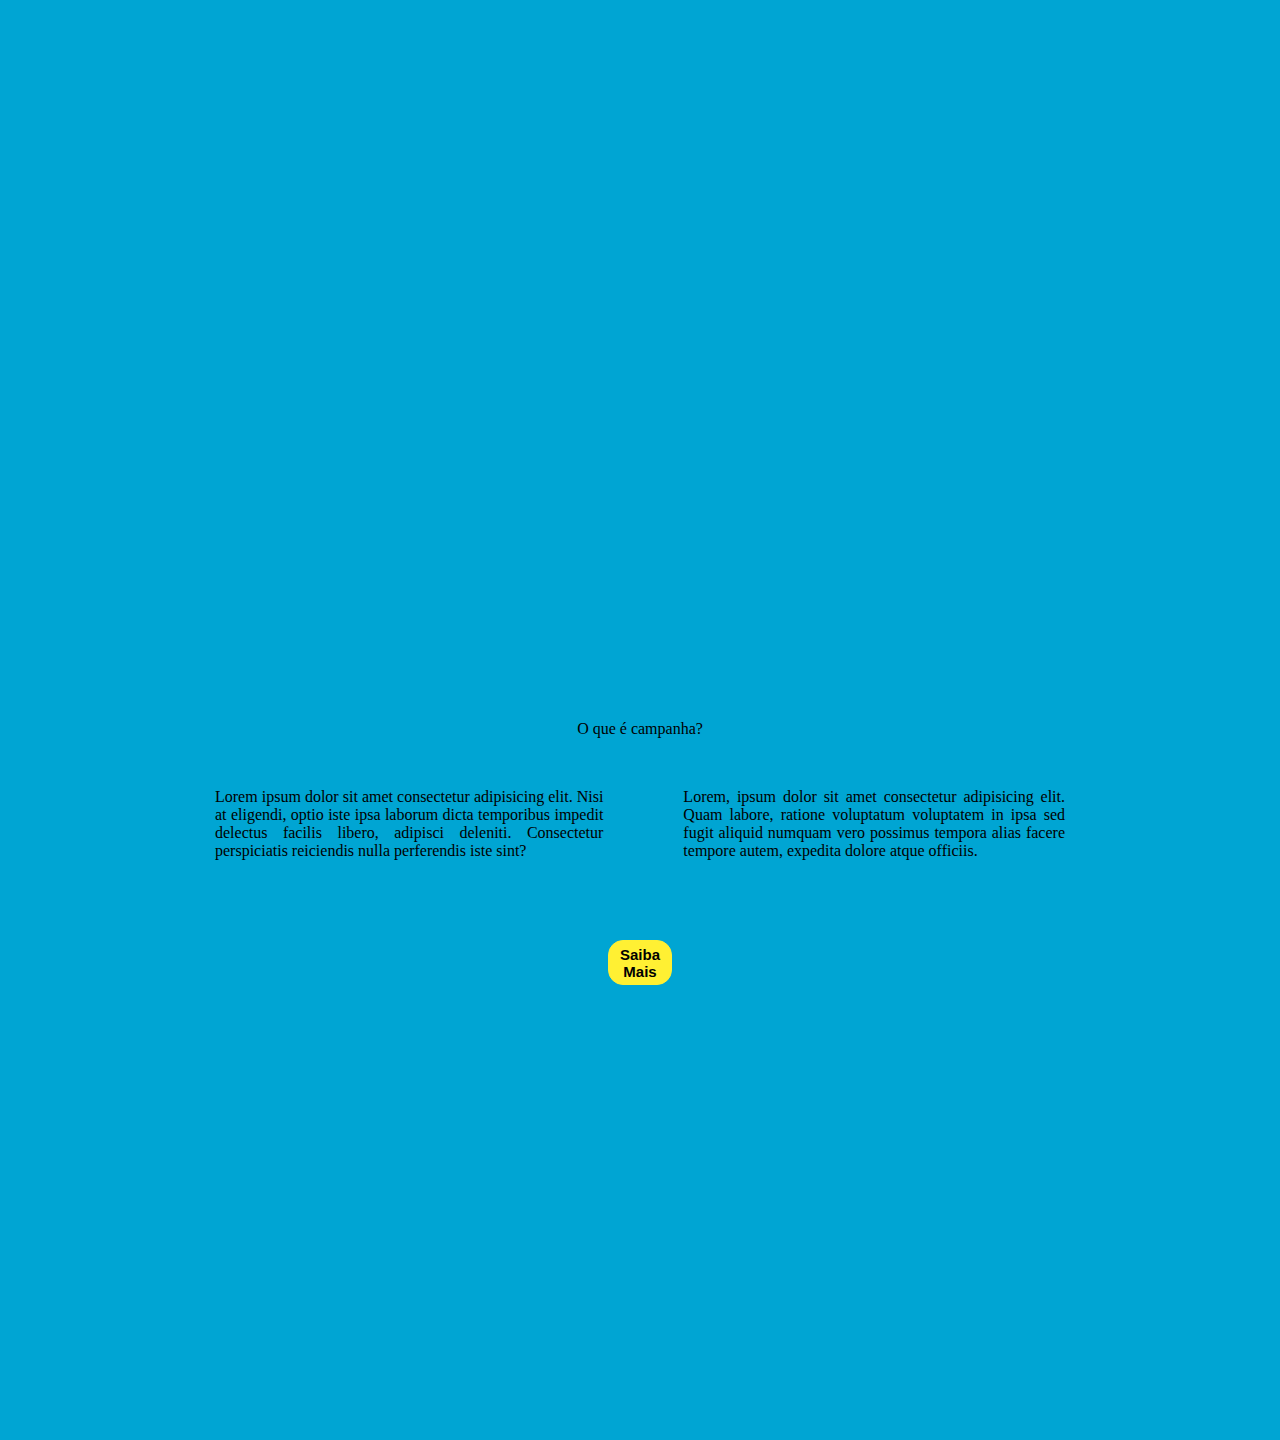
==== index.html @ 154dad98 "primeiro comiit" ====
<!DOCTYPE html>
<html lang="en">

<head>
    <meta charset="UTF-8" />
    <meta http-equiv="X-UA-Compatible" content="IE=edge" />
    <meta name="viewport" content="width=device-width, initial-scale=1.0" />
    <link rel="stylesheet" href="style.css" />
    <link rel="shortcut icon" href="img/coper.png" type="image/x-icon" />
    <title>Promoção 25 anos Coperfarma</title>
</head>

<body>
    <section>
        <div>
            <!-- <img src="img/top-line_0011_Retângulo-1 -rosa.png" /> -->
        </div>
    </section>

    <section>
        <div class="tela2">
            <div class="textos-primeiratela">
                <div class="pag2-text">
                    <div>
                        <div class="titulo01">O que é campanha?</div>
                    </div>

                    <div class="Text-camapnha">
                        <div>
                            Lorem ipsum dolor sit amet consectetur adipisicing elit. Nisi at eligendi, optio iste ipsa laborum dicta temporibus impedit delectus facilis libero, adipisci deleniti. Consectetur perspiciatis reiciendis nulla perferendis iste sint?
                        </div>
                        <div>
                            Lorem, ipsum dolor sit amet consectetur adipisicing elit. Quam labore, ratione voluptatum voluptatem in ipsa sed fugit aliquid numquam vero possimus tempora alias facere tempore autem, expedita dolore atque officiis.
                        </div>
                    </div>
                </div>
            </div>
            <div class="botaoSaibaMais">
                <button class="SaibaMais">Saiba Mais</button>
            </div>
        </div>
    </section>
</body>

</html>
---- style.css ----
* {
    padding: 0%;
    margin: 0%;
}

body {
    background-color: #00a5d3;
}

a {
    color: #ffffff;
    text-decoration: none;
}

section {
    width: 100%;
    height: 80vh;
}

.topline {
    background-size: cover;
    width: 100%;
}

.pag2-text {
    display: flex;
    justify-content: center;
    flex-direction: column;
    align-items: center;
    gap: 50px;
}

.Text-camapnha {
    display: flex;
    flex-direction: row;
    text-align: justify;
    max-width: 850px;
    gap: 80px;
}

button {
    outline: none;
}

.SaibaMais {
    width: 5%;
    height: 45px;
    cursor: pointer;
    font-size: 15px;
    border: 1px solid #fff033;
    transition: all 0.3s ease;
    background-color: #fff033;
    color: black;
    border-radius: 15px;
    font-weight: 600;
}

.SaibaMais:hover {
    background-color: #ffff;
    color: black;
}

.botaoSaibaMais {
    display: flex;
    justify-content: center;
}

.tela2 {
    display: flex;
    flex-direction: column;
    gap: 80px;
}
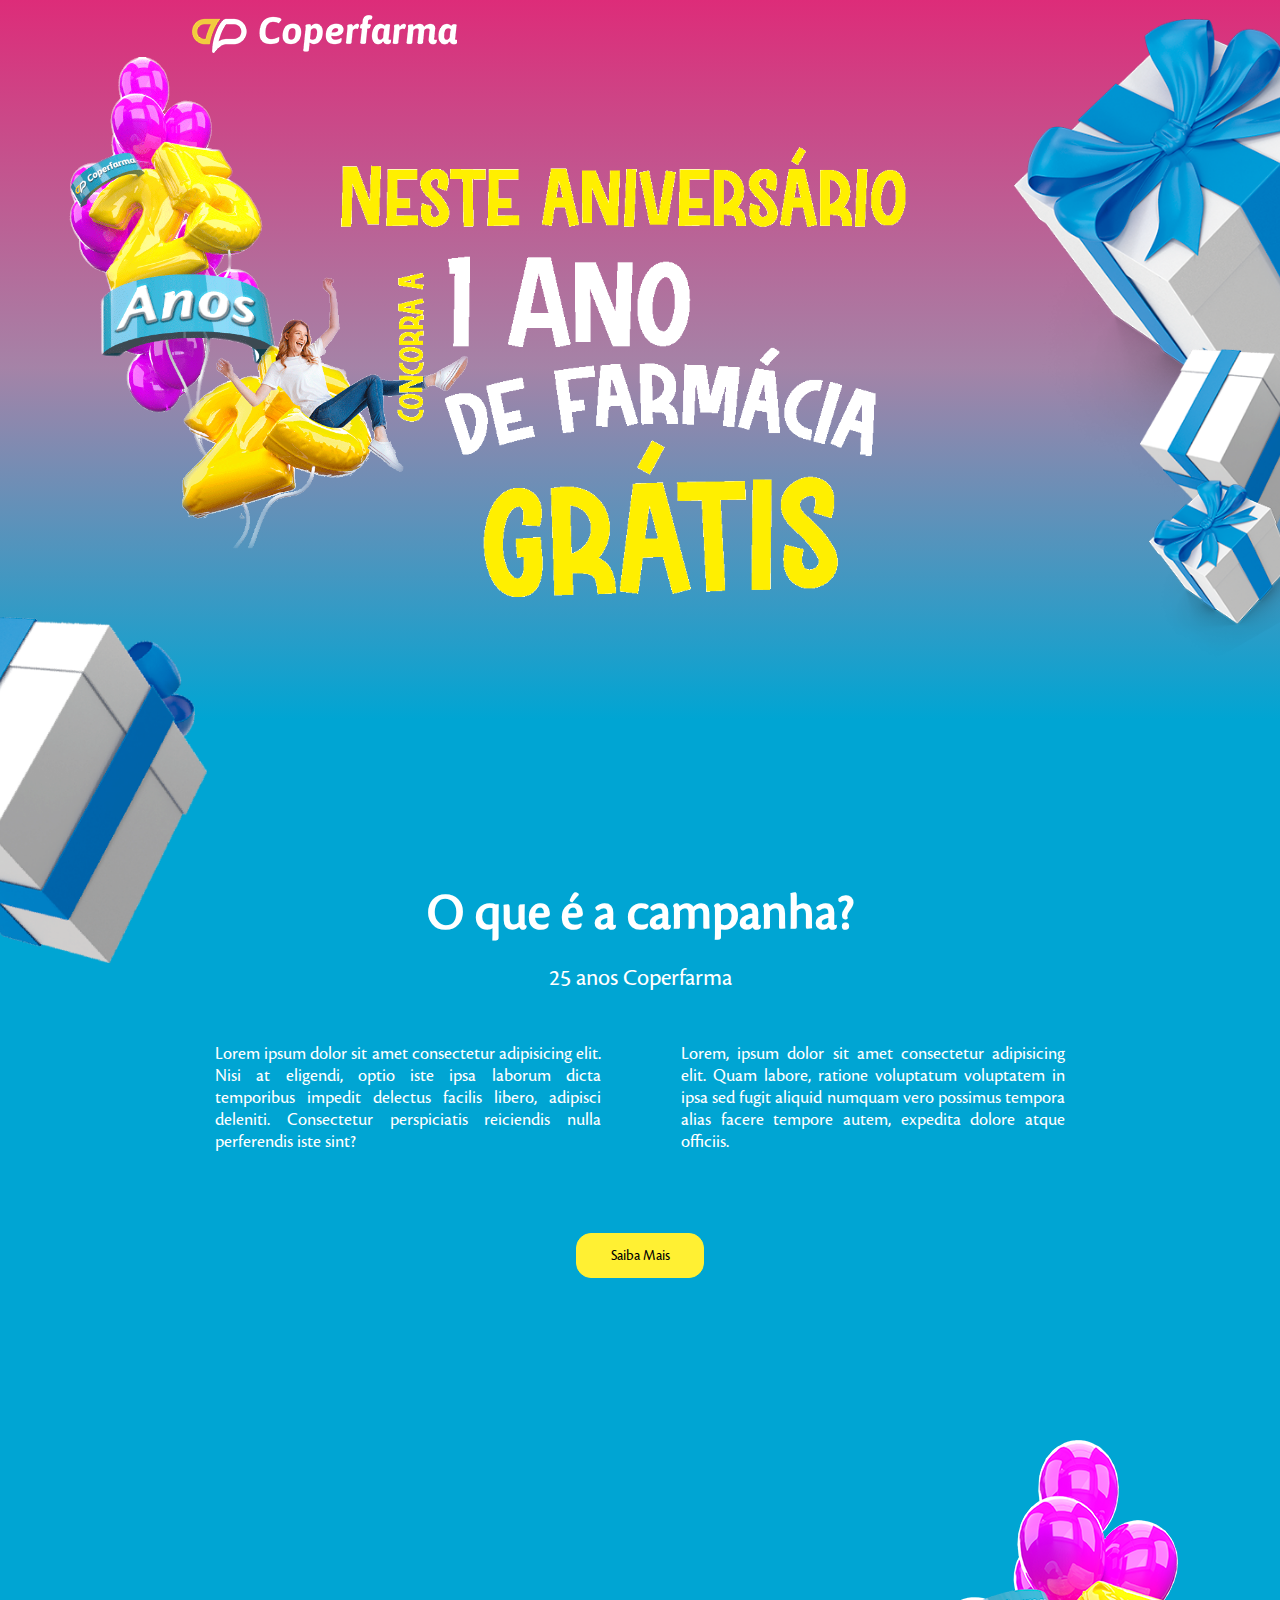
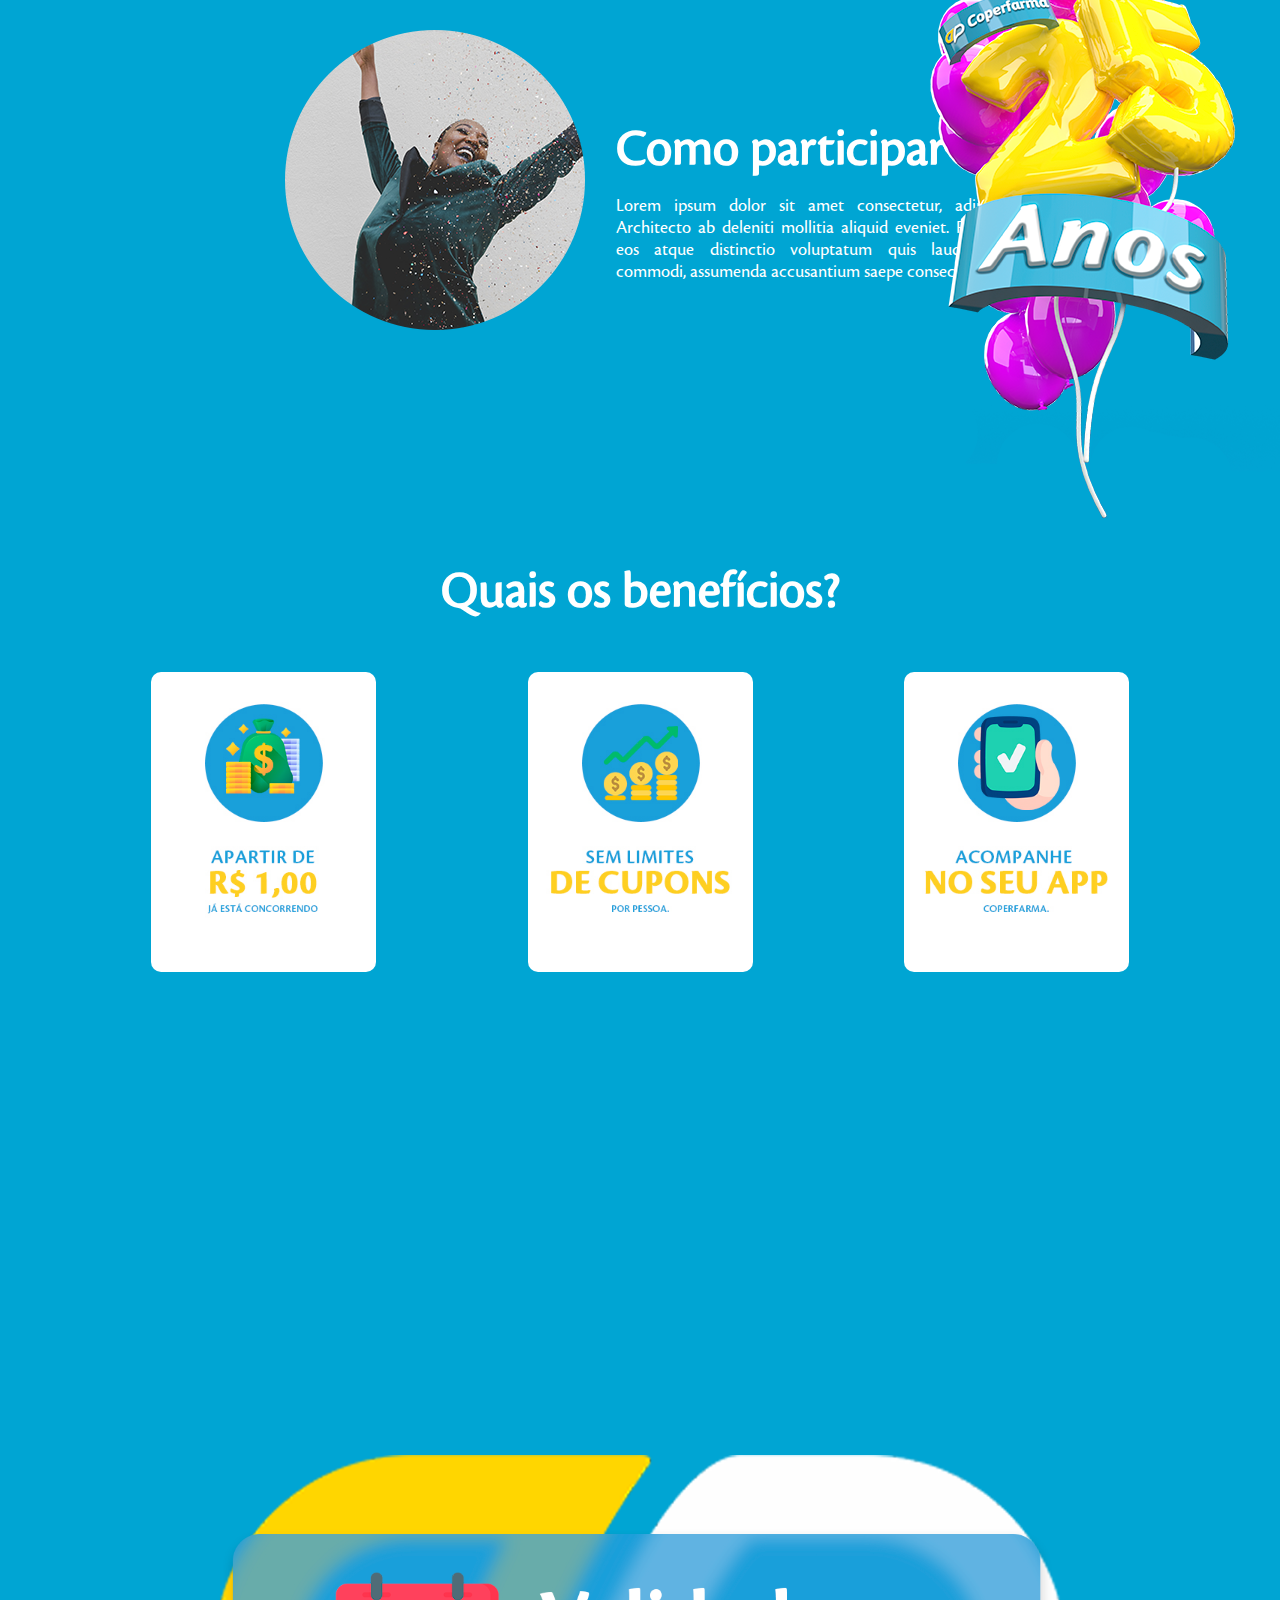
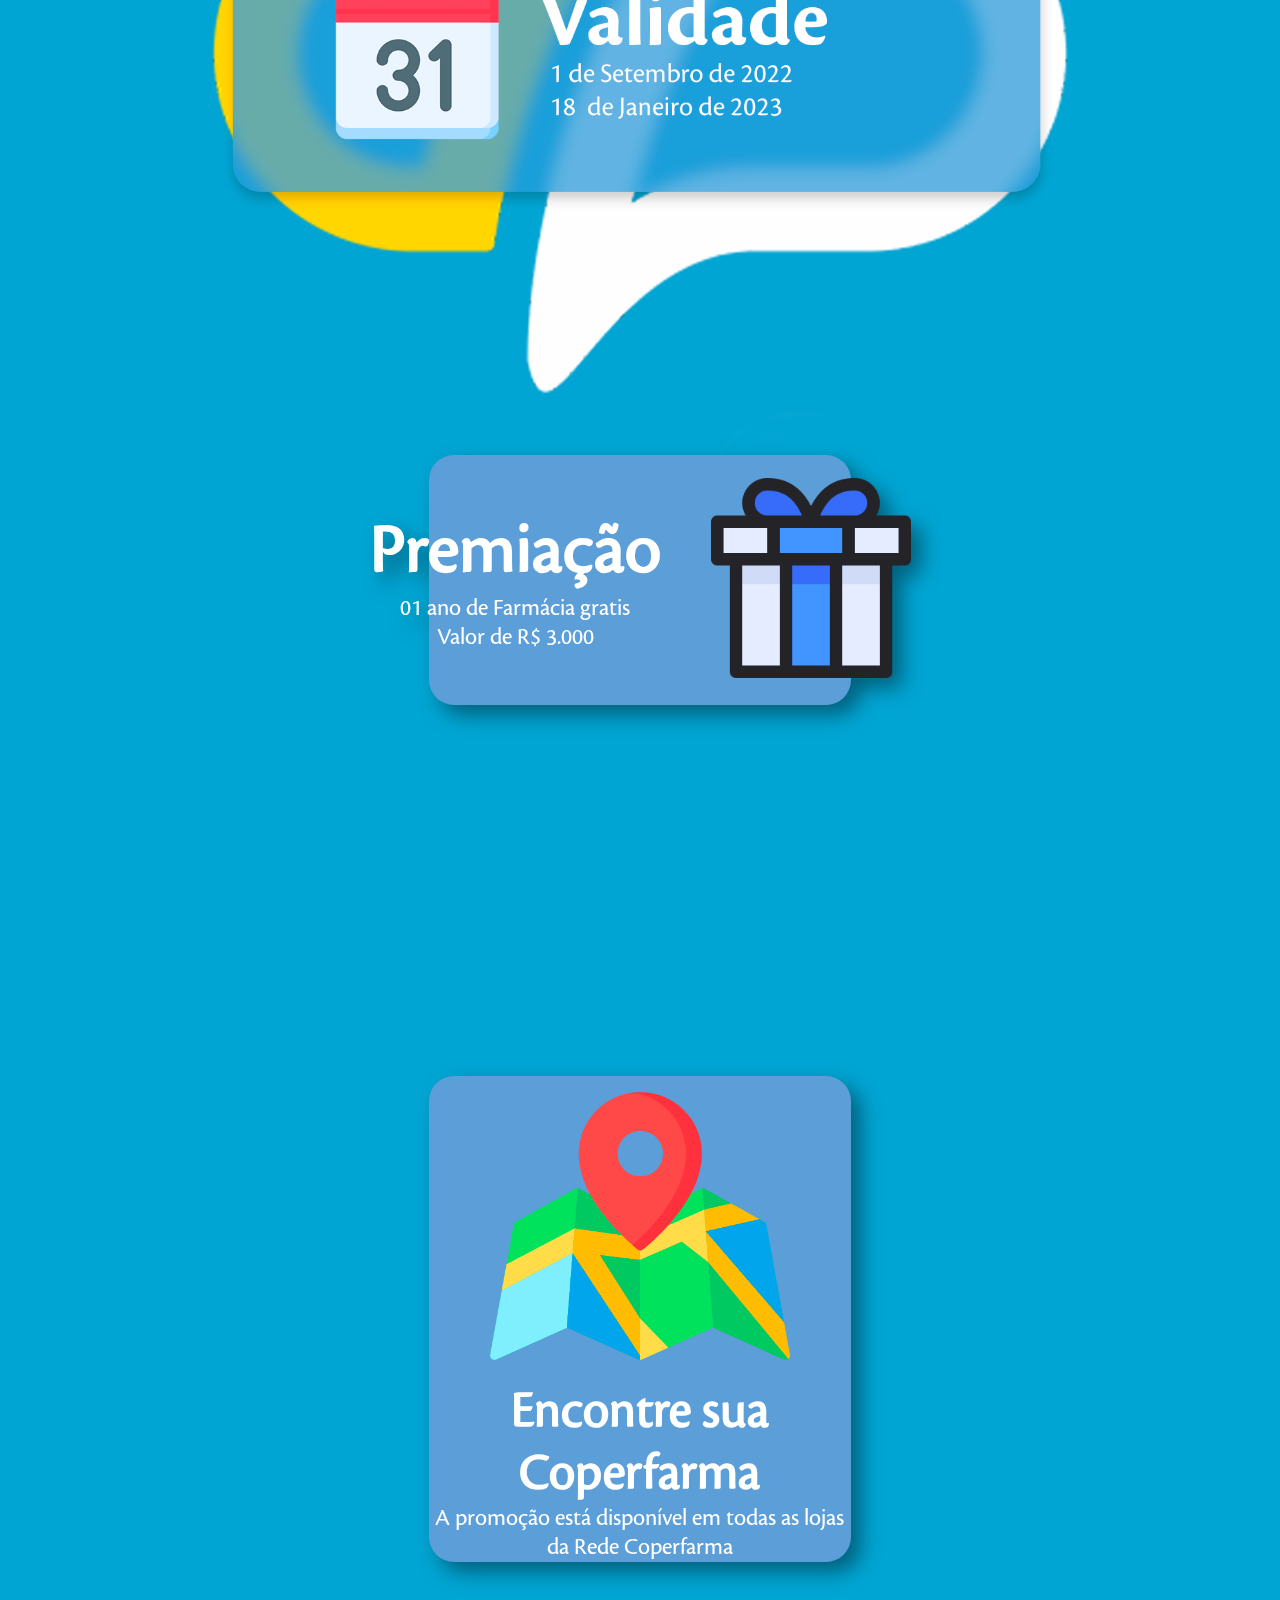
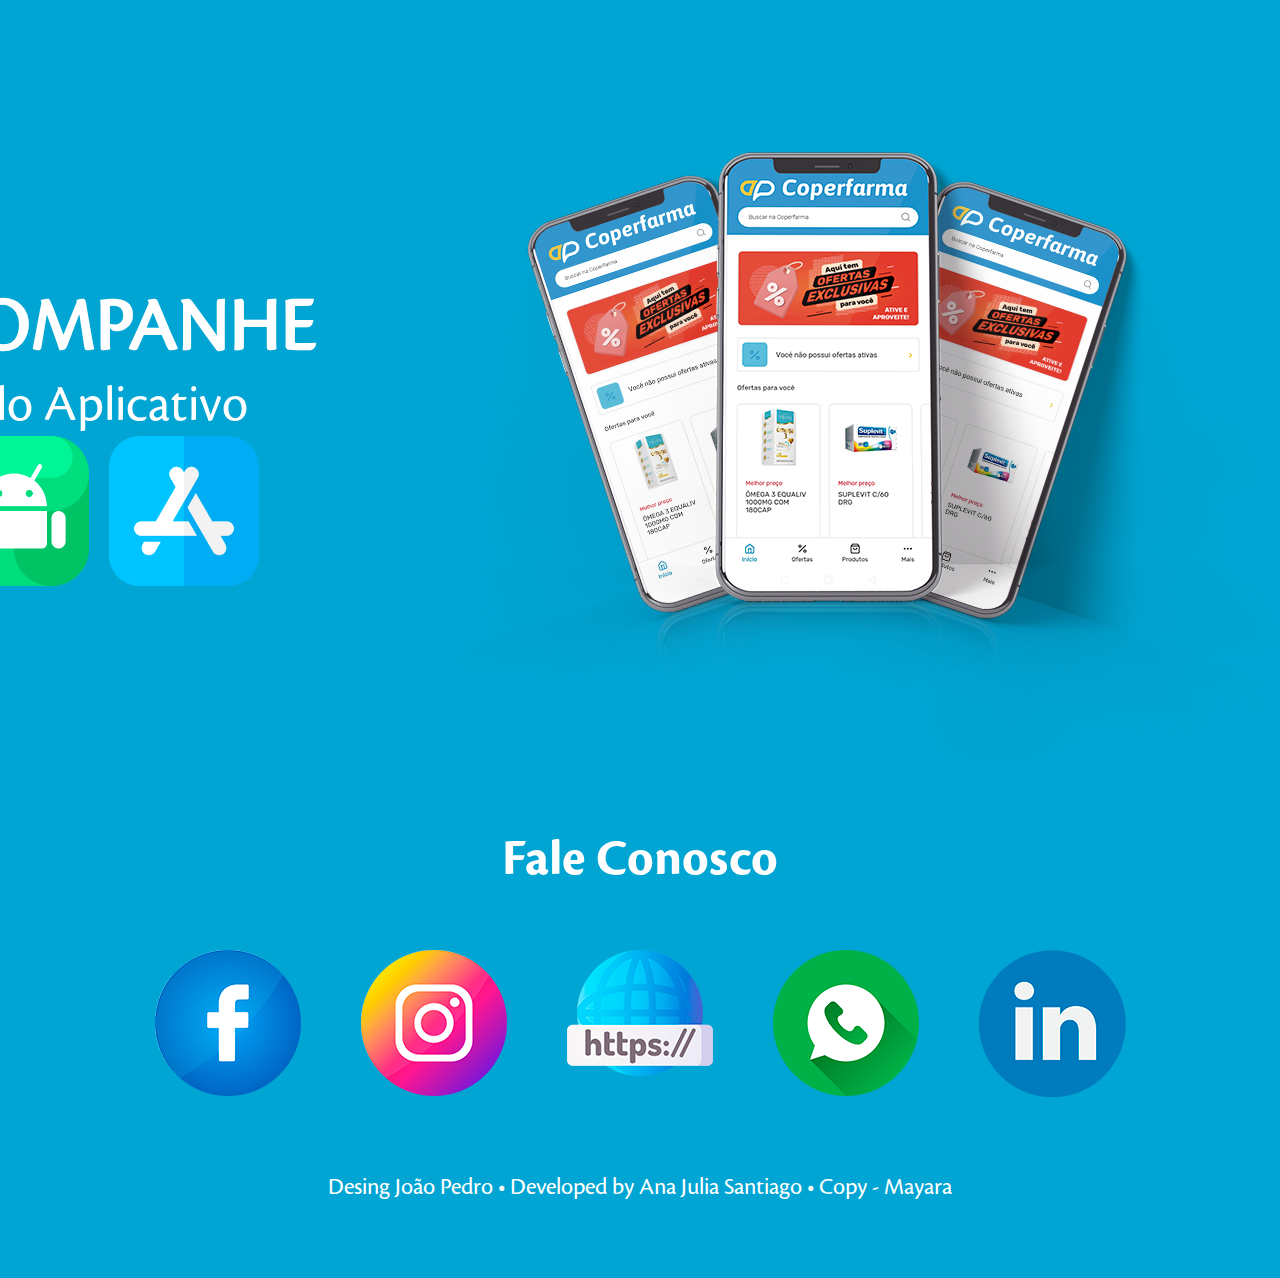
==== commit 9ac2bb7e: "segunda etapa" ====
--- a/index.html
+++ b/index.html
@@ -11,34 +11,203 @@
 </head>
 
 <body>
-    <section>
-        <div>
-            <!-- <img src="img/top-line_0011_Retângulo-1 -rosa.png" /> -->
-        </div>
-    </section>
-
-    <section>
+    <section class="section-01">
+        <div class="img-logo-top">
+            <img src="img/logo-coper.png" alt="" />
+        </div>
+
+        <div class="meio-section-01">
+            <div class="mulher">
+                <img class="mulher-01" src="img/section-01/MULHER COMPLETOP.png" alt="" />
+            </div>
+
+            <div class="section-01-text">
+                <img class="texto-section-01" src="img/section-01/texto-aniversario.png" alt="" srcset="" />
+            </div>
+
+            <div class="presentes-section-01">
+                <img class="presentelateral" src="img/section-01/presentes lateral.png" />
+            </div>
+        </div>
+
+        <div class="presentes-02-class">
+            <div class="presentes-02">
+                <img class="presentelateral-esquerdo" src="./img/section-01/Presente lateral esquerdo.png" alt="" srcset="">
+            </div>
+        </div>
+    </section>
+
+    <section class="section-02">
         <div class="tela2">
             <div class="textos-primeiratela">
                 <div class="pag2-text">
+                    <div class="titul0-sub">
+                        <div>
+                            <div class="titulo01">
+                                <h1 class="titulos">O que é a campanha?</h1>
+                            </div>
+                        </div>
+                        <div>
+                            <h3 class="substitulo">25 anos Coperfarma</h1>
+                        </div>
+                    </div>
+
+                    <div class="Text-camapnha">
+                        <div>
+                            Lorem ipsum dolor sit amet consectetur adipisicing elit. Nisi at eligendi, optio iste ipsa laborum dicta temporibus impedit delectus facilis libero, adipisci deleniti. Consectetur perspiciatis reiciendis nulla perferendis iste sint?
+                        </div>
+                        <div>
+                            Lorem, ipsum dolor sit amet consectetur adipisicing elit. Quam labore, ratione voluptatum voluptatem in ipsa sed fugit aliquid numquam vero possimus tempora alias facere tempore autem, expedita dolore atque officiis.
+                        </div>
+                    </div>
+                </div>
+            </div>
+            <div class="botaoSaibaMais">
+                <button class="SaibaMais"><a href="https://www.coperfarma.com.br/25anos/regulamento25anoscoperfarma.pdf" target="_blank">Saiba Mais</a></button>
+            </div>
+        </div>
+    </section>
+
+    <section class="section-03">
+        <div class="tela03">
+            <div class="textos-03">
+                <div class="testes">
                     <div>
-                        <div class="titulo01">O que é campanha?</div>
-                    </div>
-
-                    <div class="Text-camapnha">
-                        <div>
-                            Lorem ipsum dolor sit amet consectetur adipisicing elit. Nisi at eligendi, optio iste ipsa laborum dicta temporibus impedit delectus facilis libero, adipisci deleniti. Consectetur perspiciatis reiciendis nulla perferendis iste sint?
-                        </div>
-                        <div>
-                            Lorem, ipsum dolor sit amet consectetur adipisicing elit. Quam labore, ratione voluptatum voluptatem in ipsa sed fugit aliquid numquam vero possimus tempora alias facere tempore autem, expedita dolore atque officiis.
-                        </div>
-                    </div>
-                </div>
-            </div>
-            <div class="botaoSaibaMais">
-                <button class="SaibaMais">Saiba Mais</button>
-            </div>
-        </div>
+                        <h1 class="titulos2">Como participar</h1>
+                    </div>
+
+                    <div class="Text-camapnha-02">
+                        Lorem ipsum dolor sit amet consectetur, adipisicing elit. Architecto ab deleniti mollitia aliquid eveniet. Fugit, dolor est eos atque distinctio voluptatum quis laudantium, modi commodi, assumenda accusantium saepe consectetur nihil.
+                    </div>
+                </div>
+                <div>
+                    <img class="mulher03" src="img/mulher.png" alt="" srcset="" />
+                </div>
+            </div>
+
+        </div>
+
+        <div class="balao25">
+            <img src="./img/25 balão.png" alt="" srcset="">
+        </div>
+    </section>
+
+    <section class="section-04">
+        <div class="tela04">
+            <div class="textos-04">
+                <div class="titulos">Quais os benefícios?</div>
+            </div>
+
+            <div class="poup-up">
+                <div>
+                    <img class="poup" src="img/popup 1 real.png" alt="" srcset="" />
+                </div>
+
+                <div>
+                    <img class="poup" src="img/popup 100 limites.png" alt="" srcset="" />
+                </div>
+
+                <div>
+                    <img class="poup" src="img/popup app.png" alt="" srcset="" />
+                </div>
+            </div>
+        </div>
+    </section>
+
+    <section class="section-05">
+
+        <div class="card-Validade-posicao">
+            <img class="cardValidade" src="./img/Validade.png" alt="" srcset="">
+        </div>
+
+        </div>
+
+
+        <div class="card2">
+            <div>
+                <img class="icon" src="img/giveaway.png" />
+            </div>
+            <div class="textos05">
+                <div class="card-topico">Premiação</div>
+                <div class="card-informativos">01 ano de Farmácia gratis</div>
+                <div class="card-informativos">Valor de R$ 3.000</div>
+            </div>
+    </section>
+
+
+
+    <section class="section-06">
+        <div class="tela06">
+
+            <div class="cardLocal">
+
+                <a href="http://www.coperfarma.com.br/page/nossas-farmacias/" target="_blank"><img class="pinlocal" src="img/local.png" alt="" srcset=""></a>
+                <div class="titulos">Encontre sua Coperfarma</div>
+                <div class="substitulo2">A promoção está disponível em todas as lojas da Rede Coperfarma</div>
+
+            </div>
+
+        </div>
+    </section>
+
+
+    <section class="section-07">
+        <div class="tela07">
+            <div class="aplicativo">
+                <div class="tituloAA">ACOMPANHE</div>
+                <div class="substituloA">Pelo Aplicativo</div>
+
+                <div class="stores">
+                    <div>
+                        <a href="https://bit.ly/3PpPorw" target="_blank"><img class="APPS" src="img/android.png" alt="" srcset=""></a>
+                    </div>
+
+                    <div>
+                        <a href="https://apple.co/3AIks1g" target="_blank"> <img class="APPS" src="img/app-store.png" alt="" srcset=""></a>
+                    </div>
+                </div>
+            </div>
+
+            <div>
+                <div>
+                    <img class="celulares" src="img/Celular.png" alt="" srcset="">
+                </div>
+            </div>
+        </div>
+    </section>
+
+    <section class="section-08">
+        <div class="tela08">
+            <div>Fale Conosco</div>
+
+            <div class="plataforms">
+                <div>
+                    <a href="https://www.facebook.com/redecoperfarma" target="_blank"><img src="img/face.png" alt="" srcset=""></a>
+                </div>
+                <div>
+                    <a href="https://www.instagram.com/redecoperfarma/" target="_blank"> <img src="img/instagram.png" alt="" srcset=""></a>
+                </div>
+
+                <div>
+                    <a href="http://www.coperfarma.com.br/" target="_blank"><img src="img/web-link.png" alt="" srcset=""></a>
+                </div>
+
+                <div>
+                    <a href="https://api.whatsapp.com/send?phone=554584014683&text=Ol%C3%A1%20meu%20nome%20%C3%A9%20Nair%20em%20que%20posso%20ajudar%3F" target="_blank"><img src="img/whatsapp.png" alt="" srcset=""></a>
+                </div>
+
+                <div>
+                    <a href="https://www.linkedin.com/company/28919235/admin/" target="_blank"><img src="img/linkedin.png" alt="" srcset=""></a>
+                </div>
+            </div>
+            <div>
+                <div class="autores">
+                    Desing João Pedro • Developed by Ana Julia Santiago • Copy - Mayara
+                </div>
+            </div>
+        </div>
+
+
     </section>
 </body>
 
--- a/style.css
+++ b/style.css
@@ -1,26 +1,119 @@
 * {
-    padding: 0%;
-    margin: 0%;
+    margin: 0;
+    padding: 0;
+    border: 0;
 }
 
 body {
+    overflow-x: hidden;
     background-color: #00a5d3;
 }
 
 a {
-    color: #ffffff;
     text-decoration: none;
+    outline: none;
+    color: black;
+}
+
+button {
+    outline: none;
+}
+
+.titulos {
+    font-family: "Cronos Pro";
+    font-size: 52px;
+    color: white;
+    font-weight: bold;
+    text-align: center;
+}
+
+.titulos2 {
+    font-family: "Cronos Pro";
+    font-size: 52px;
+    color: white;
+    font-weight: bold;
 }
 
 section {
     width: 100%;
+    /* height: 80vh; */
+}
+
+header {
+    display: flex;
+}
+
+.section-01 {
+    display: flex;
+    width: 100%;
     height: 80vh;
-}
-
-.topline {
-    background-size: cover;
-    width: 100%;
-}
+    background: rgb(221, 44, 121);
+    background: linear-gradient( 180deg, rgba(221, 44, 121, 1) 0%, rgba(165, 131, 167, 1) 51%, rgba(0, 165, 211, 1) 100%);
+    flex-direction: column;
+}
+
+.img-logo-top {
+    margin-left: 15%;
+    margin-top: 15px;
+}
+
+.meio-section-01 {
+    position: relative;
+    display: flex;
+    flex-grow: 1;
+    flex-direction: row;
+    justify-content: space-between;
+}
+
+.mulher-01 {
+    margin-left: 15%;
+    max-width: 600px;
+    max-height: 500px;
+    width: auto;
+    height: auto;
+}
+
+.texto-section-01 {
+    margin-top: 15%;
+    margin-left: -15%;
+    max-width: 600px;
+    max-height: 500px;
+    width: auto;
+    height: auto;
+}
+
+.presentes-section-01 {
+    margin-top: -3%;
+    max-width: 900px;
+    width: auto;
+    height: auto;
+}
+
+.presentelateral-esquerdo {
+    height: 350px;
+    margin-left: -180px;
+    margin-top: -50px;
+}
+
+.presentes-02 {
+    max-width: 900px;
+    width: auto;
+    height: auto;
+}
+
+.presentelateral {
+    height: 640px;
+}
+
+.section-02 {
+    display: flex;
+    justify-content: center;
+    width: 100%;
+    height: 80vh;
+}
+
+
+/* section2 */
 
 .pag2-text {
     display: flex;
@@ -32,10 +125,16 @@
 
 .Text-camapnha {
     display: flex;
+    justify-content: center;
     flex-direction: row;
     text-align: justify;
     max-width: 850px;
+    font-size: 15px;
     gap: 80px;
+    font-family: "Cronos Pro";
+    font-weight: Regular;
+    font-size: 18px;
+    color: white;
 }
 
 button {
@@ -43,7 +142,7 @@
 }
 
 .SaibaMais {
-    width: 5%;
+    width: 15%;
     height: 45px;
     cursor: pointer;
     font-size: 15px;
@@ -53,6 +152,8 @@
     color: black;
     border-radius: 15px;
     font-weight: 600;
+    font-family: "Cronos Pro";
+    font-weight: 500;
 }
 
 .SaibaMais:hover {
@@ -68,5 +169,494 @@
 .tela2 {
     display: flex;
     flex-direction: column;
+    justify-content: center;
     gap: 80px;
+}
+
+
+/* Section 03 */
+
+.section-03 {
+    display: flex;
+    justify-content: center;
+    width: 100%;
+    height: 80vh;
+}
+
+.titul0-sub {
+    display: flex;
+    flex-direction: column;
+    justify-content: center;
+    align-items: center;
+    gap: 20px;
+}
+
+.substitulo {
+    font-family: "Cronos Pro";
+    font-size: 24px;
+    font-weight: lighter;
+    color: white;
+}
+
+.textos-03 {
+    display: flex;
+    justify-content: center;
+    align-items: center;
+    font-size: 30px;
+    gap: 15px;
+    flex-direction: row-reverse;
+}
+
+.Text-camapnha-02 {
+    display: flex;
+    justify-content: center;
+    flex-direction: row;
+    text-align: justify;
+    max-width: 850px;
+    font-size: 15px;
+    font-family: "Cronos Pro";
+    font-weight: Regular;
+    font-size: 18px;
+    color: white;
+}
+
+.balao25 {
+    position: absolute;
+    padding-left: 85%;
+    /* max-width: 900px; */
+    width: auto;
+    height: auto;
+}
+
+.testes {
+    display: flex;
+    flex-direction: column;
+    max-width: 450px;
+    gap: 15px;
+}
+
+.tela03 {
+    display: flex;
+    flex-direction: row-reverse;
+    align-items: center;
+}
+
+.mulher03 {
+    /* height: 400px; */
+}
+
+
+/* section04 */
+
+.section-04 {
+    width: 100%;
+    height: auto;
+}
+
+.tela04 {
+    display: flex;
+    flex-direction: column;
+    gap: 50px;
+}
+
+.textos-04 {
+    display: flex;
+    justify-content: center;
+    font-size: 30px;
+}
+
+.poup-up {
+    display: flex;
+    flex-direction: row;
+    justify-content: space-evenly;
+}
+
+.poup {
+    height: 300px;
+    border-radius: 10px;
+    transition: all 0.21s;
+    cursor: pointer;
+}
+
+.poup:hover {
+    -webkit-filter: drop-shadow(15px 10px 5px rgba(23, 161, 224, 0.534));
+    filter: drop-shadow(15px 10px 5px rgba(4, 29, 39, 0.5));
+}
+
+
+/* section 05 */
+
+.section-05 {
+    width: 100%;
+    height: 180vh;
+    margin-top: 30px;
+    display: flex;
+    flex-direction: column;
+    justify-content: center;
+    align-items: center;
+}
+
+.simble {
+    height: 950px;
+}
+
+.textos05 {
+    display: flex;
+    flex-direction: column;
+}
+
+.cardValidade {
+    height: 650px;
+}
+
+.card-Validade-posicao {
+    display: flex;
+    justify-content: center;
+    margin-top: 10%;
+}
+
+.calendario {
+    display: flex;
+    /* margin: 30px; */
+    justify-content: space-evenly;
+    /* align-items: center; */
+}
+
+.logoMaior {
+    max-width: 1200px;
+    max-height: 700px;
+    width: auto;
+    height: auto;
+}
+
+.card {
+    width: 35%;
+    height: 250px;
+    border-radius: 25px;
+    border: 2px #00a5d3;
+    background-color: #5c9ed7;
+    backdrop-filter: blur(0px);
+    position: absolute;
+    margin-top: -700px;
+    display: flex;
+    align-items: center;
+    justify-content: center;
+}
+
+.card-informativos {
+    font-family: "Cronos Pro";
+    font-size: 24px;
+    color: white;
+}
+
+.card-topico {
+    font-family: "Cronos Pro";
+    font-size: 72px;
+    font-weight: bold;
+    color: white;
+    text-align: justify;
+}
+
+.sectionMore {
+    width: 100%;
+    height: auto;
+    display: flex;
+    justify-content: center;
+}
+
+.card2 {
+    margin-top: -50px;
+    width: 33%;
+    height: 250px;
+    border-radius: 25px;
+    border: 2px #00a5d3;
+    border-radius: 25px;
+    background-color: #5c9ed7;
+    display: flex;
+    flex-direction: row-reverse;
+    justify-content: center;
+    align-items: center;
+    text-align: center;
+    gap: 50px;
+    filter: drop-shadow(10px 10px 10px rgb(4, 29, 39, 0.5));
+}
+
+.icon {
+    height: 200px;
+}
+
+.card-conteudo {
+    max-height: 300px;
+    border-radius: 25px;
+    border: 2px #00a5d3;
+    background-color: #5c9ed7;
+    opacity: 0.9;
+    backdrop-filter: blur(0px);
+    filter: blur(0.5px);
+    display: flex;
+    align-items: center;
+    justify-content: center;
+    padding: 15px 40px;
+}
+
+
+/* Section 06 */
+
+.section-06 {
+    width: 100%;
+    height: auto;
+    margin-top: 50px;
+}
+
+.cardLocal {
+    width: 33%;
+    height: auto;
+    border-radius: 25px;
+    background-color: #5c9ed7;
+    display: flex;
+    flex-direction: column;
+    justify-content: center;
+    align-items: center;
+    filter: drop-shadow(10px 10px 10px rgb(4, 29, 39, 0.5));
+}
+
+.pinlocal {
+    height: 300px;
+}
+
+.tela06 {
+    display: flex;
+    justify-content: center;
+}
+
+.substitulo2 {
+    font-family: "Cronos Pro";
+    font-size: 24px;
+    font-weight: lighter;
+    color: white;
+    max-width: 450px;
+    text-align: center;
+}
+
+
+/* Section 07 */
+
+.section-07 {
+    width: 100%;
+    height: auto;
+    margin-top: 80px;
+}
+
+.tela07 {
+    display: flex;
+    justify-content: center;
+    align-items: center;
+}
+
+.APPS {
+    height: 150px;
+}
+
+.aplicativo {
+    display: flex;
+    flex-direction: column;
+    align-items: center;
+}
+
+.stores {
+    display: flex;
+    gap: 20px;
+}
+
+.tituloAA {
+    font-family: "Cronos Pro";
+    font-size: 78px;
+    color: white;
+    font-weight: bold;
+}
+
+.substituloA {
+    font-family: "Cronos Pro";
+    font-size: 52px;
+    color: white;
+    font-weight: lighter;
+}
+
+.celulares {
+    margin-top: 50px;
+}
+
+.plataforms {
+    display: flex;
+    justify-content: center;
+    gap: 60px;
+}
+
+
+/* Section 08 */
+
+.section-08 {
+    width: 100%;
+    height: 50vh;
+}
+
+.tela08 {
+    font-family: "Cronos Pro Bold";
+    font-size: 52px;
+    color: white;
+    display: flex;
+    flex-direction: column;
+    align-items: center;
+    gap: 60px;
+}
+
+.autores {
+    display: flex;
+    font-family: "Cronos Pro";
+    color: white;
+    justify-content: center;
+    font-size: 24px;
+    text-align: center;
+}
+
+
+/* Fontes  */
+
+@font-face {
+    font-family: "Cronos Pro";
+    src: url(./Fonts/Cronos-Pro.ttf) format("truetype");
+    font-weight: normal;
+}
+
+@font-face {
+    font-family: "Cronos Pro Bold";
+    src: url(./Fonts/Cronos-Pro-Bold.ttf) format("truetype");
+    font-weight: normal;
+}
+
+@font-face {
+    font-family: "Calibriz";
+    src: url(./Fonts/calibriz.ttf) format("truetype");
+    font-weight: normal;
+}
+
+@font-face {
+    font-family: "Calibrili";
+    src: url(./Fonts/calibrili.ttf) format("truetype");
+    font-weight: normal;
+}
+
+@font-face {
+    font-family: "Calibril";
+    src: url(./Fonts/calibril.ttf) format("truetype");
+    font-weight: normal;
+}
+
+@font-face {
+    font-family: "Calibrii";
+    src: url(./Fonts/calibrii.ttf) format("truetype");
+    font-weight: normal;
+}
+
+@font-face {
+    font-family: "Calibrib";
+    src: url(./Fonts/calibrib.ttf) format("truetype");
+    font-weight: normal;
+}
+
+@font-face {
+    font-family: "Calibri";
+    src: url(./Fonts/calibri.ttf) format("truetype");
+    font-weight: normal;
+}
+
+
+/* ------------------------------------- */
+
+
+/* Responsividade */
+
+@media screen and (max-width: 800px) {
+    .section-01 {
+        height: auto;
+        margin-bottom: 30px;
+    }
+    .mulher-01 {
+        display: none;
+    }
+    .presentes-section-01 {
+        display: none;
+    }
+    .presentes-02 {
+        display: none;
+    }
+    .texto-section-01 {
+        max-width: 300px;
+        max-height: 500px;
+        width: auto;
+        height: auto;
+    }
+    .Text-camapnha {
+        flex-direction: column;
+        text-align: center;
+    }
+    .balao25 {
+        display: none;
+    }
+    .tela03 {
+        flex-direction: column;
+    }
+    .presentes-02-class {
+        display: none;
+    }
+    .titulos2 {
+        text-align: center;
+    }
+    .poup-up {
+        align-items: center;
+        flex-direction: column;
+    }
+    .simble {
+        display: none;
+    }
+    .card-conteudo {
+        flex-direction: column;
+    }
+    .Pai-Cards {
+        flex-direction: column;
+    }
+    .card {
+        flex-direction: column;
+    }
+    .tela03 {
+        flex-direction: column;
+    }
+    .textos-03 {
+        flex-direction: column-reverse;
+    }
+    .card-conteudo {
+        flex-direction: column;
+    }
+    .card2 {
+        flex-direction: column;
+        margin-top: 100px;
+    }
+    .tela07 {
+        flex-direction: column;
+    }
+    .celulares {
+        max-width: 350px;
+        max-height: 900px;
+        width: auto;
+        height: auto;
+    }
+    .tituloAA {
+        font-size: 48px;
+    }
+    .substituloA {
+        font-size: 28px;
+    }
+    .plataforms {
+        flex-direction: column;
+    }
 }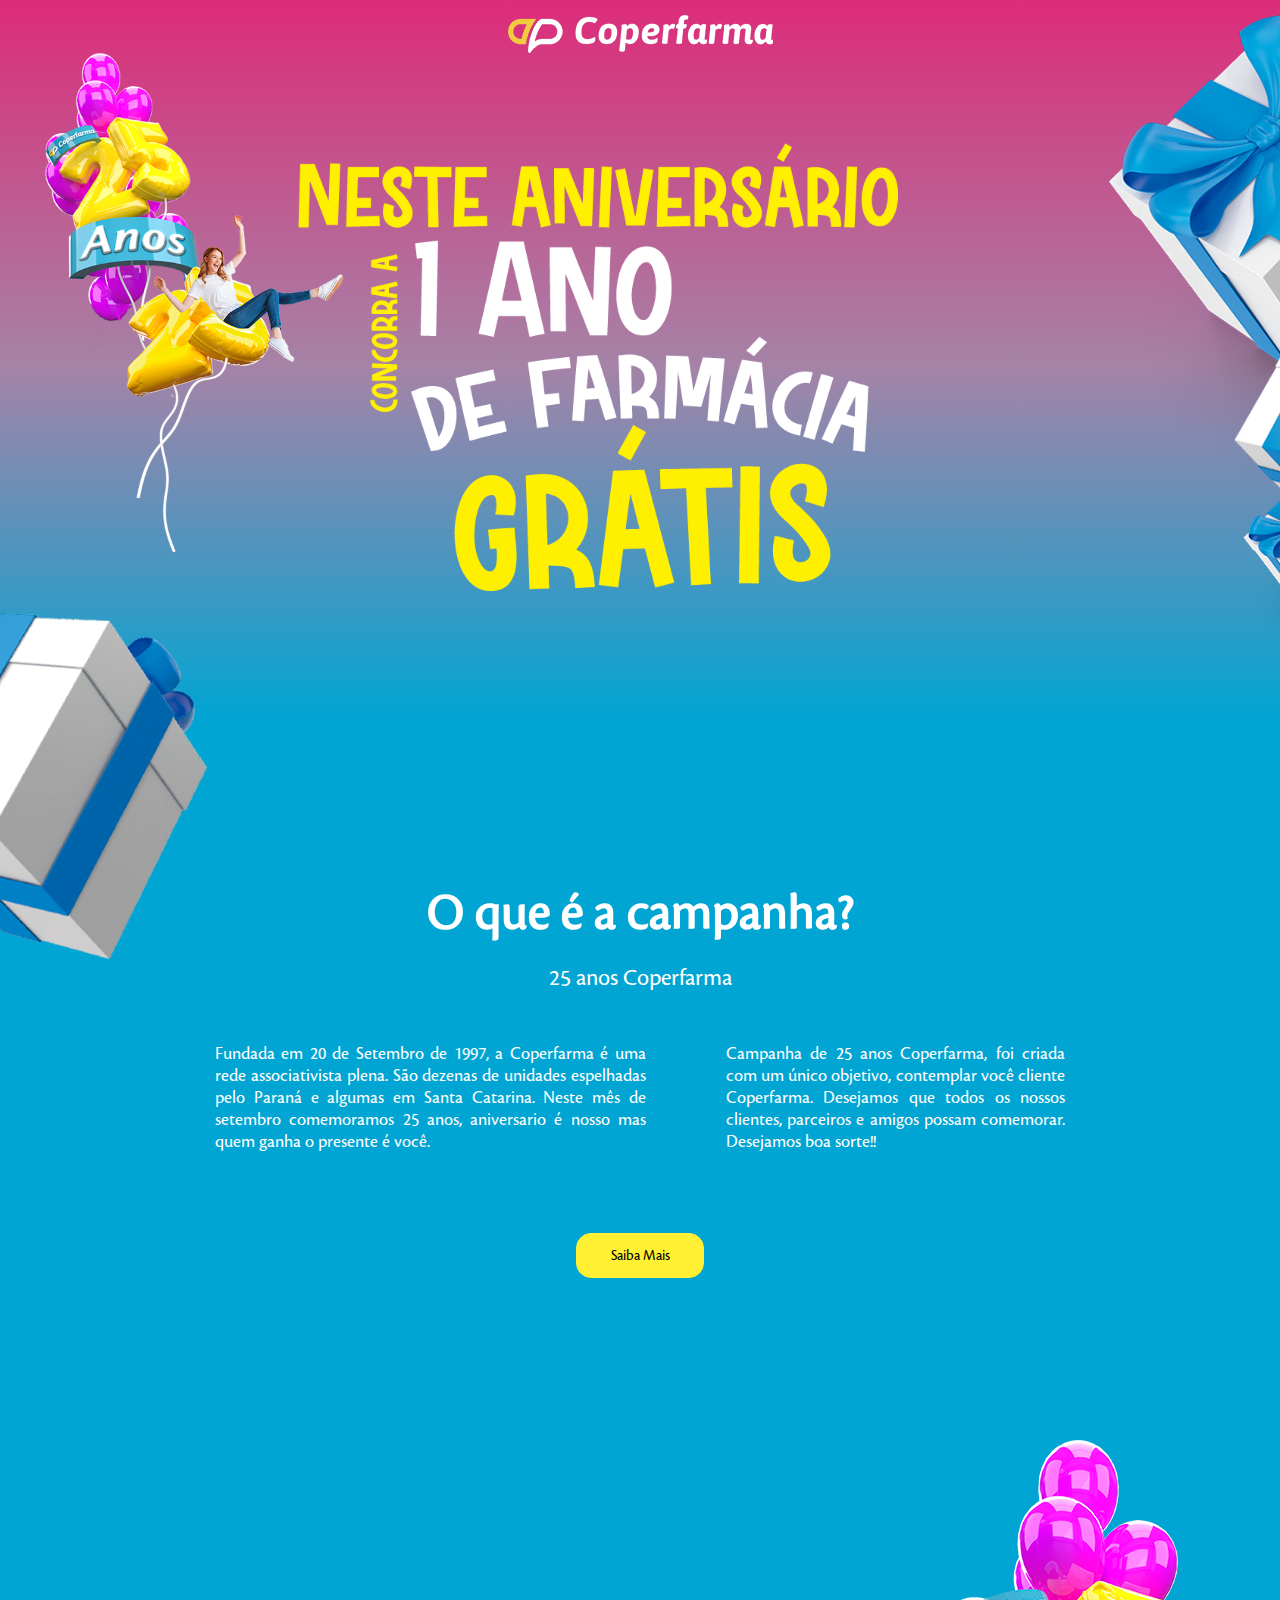
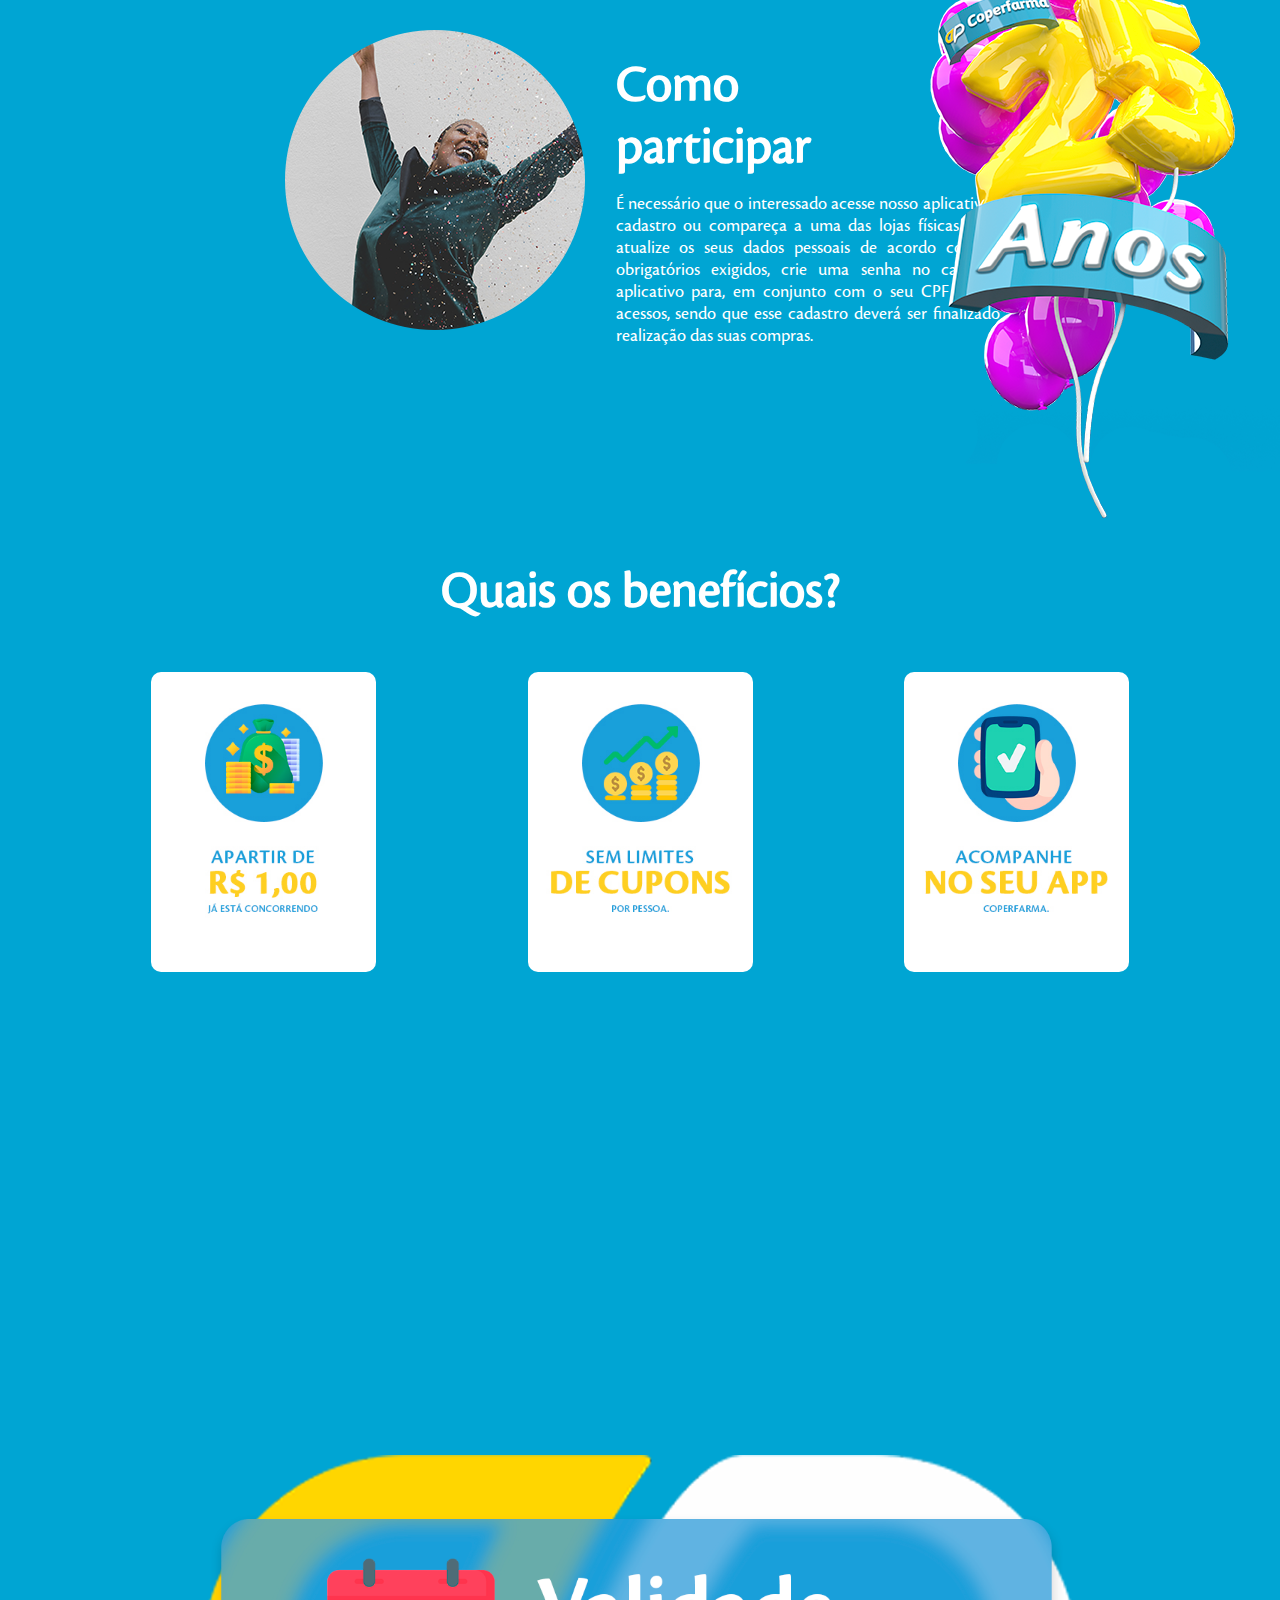
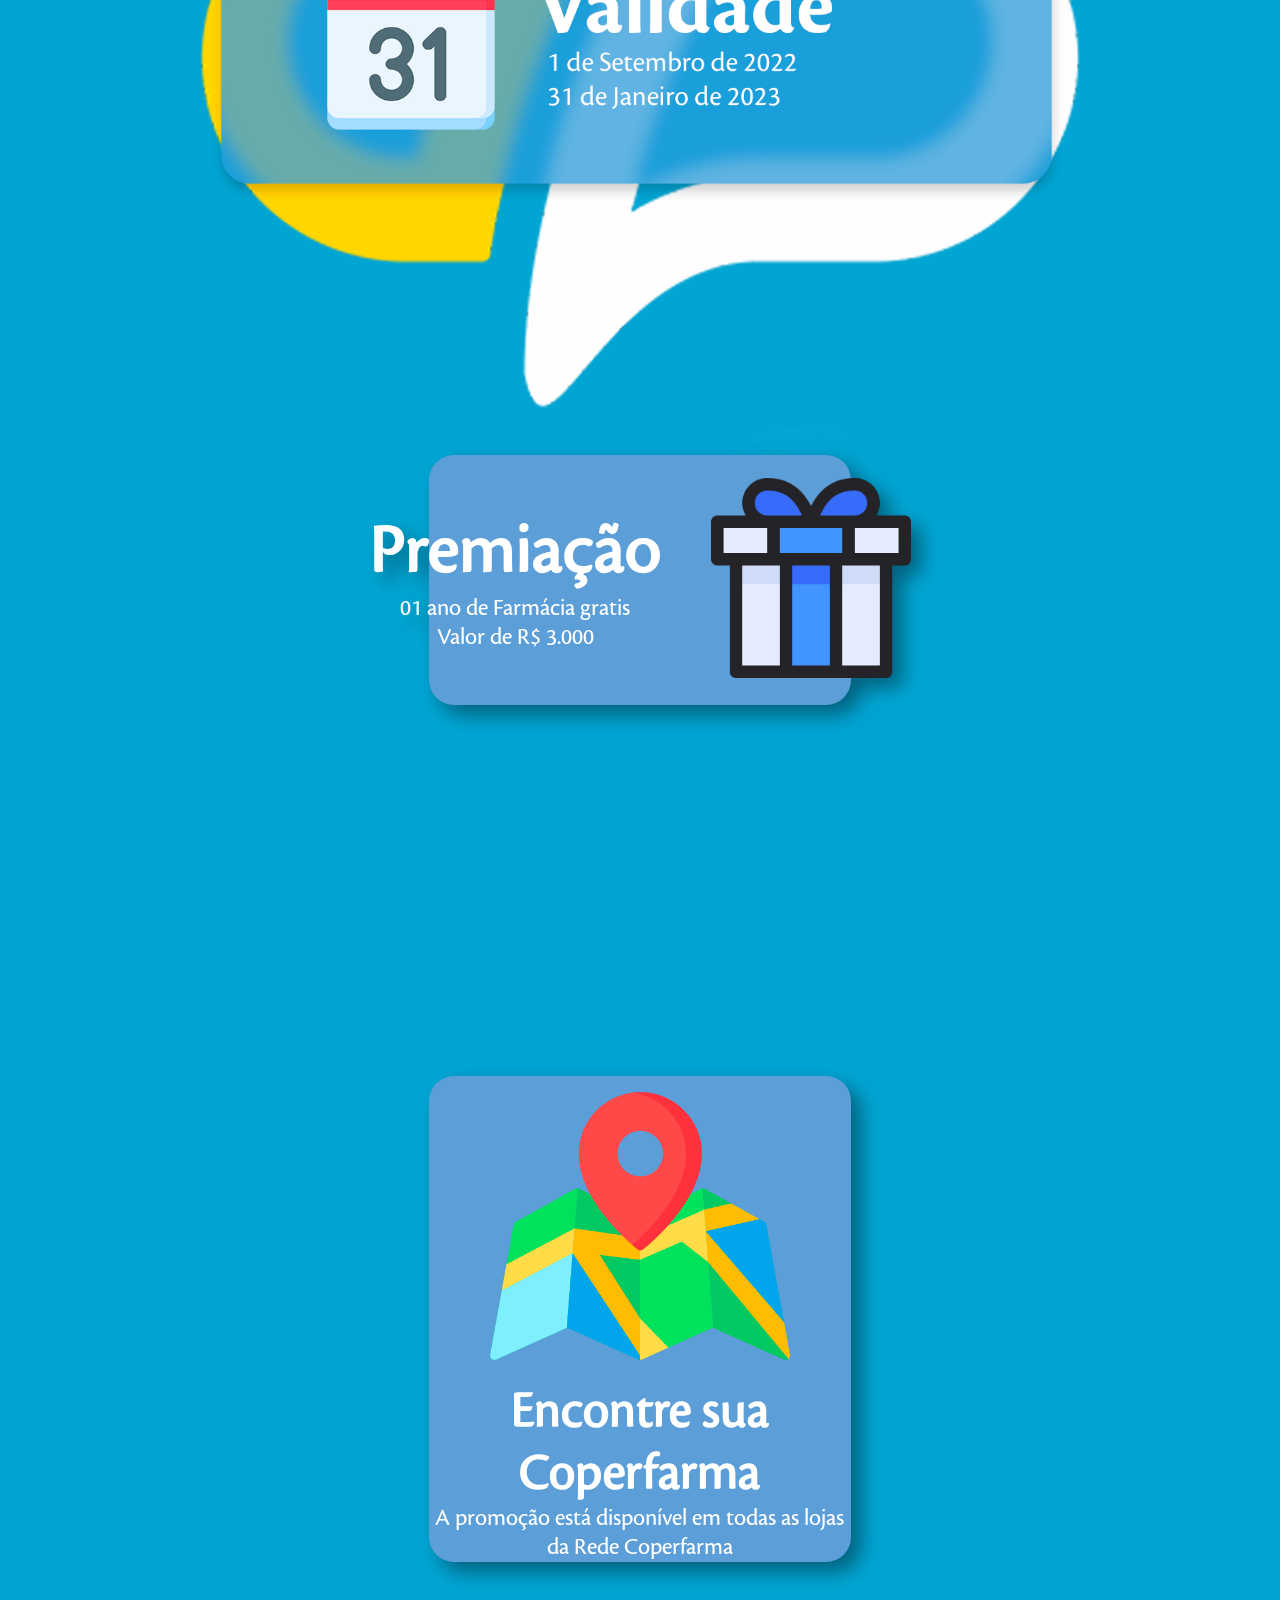
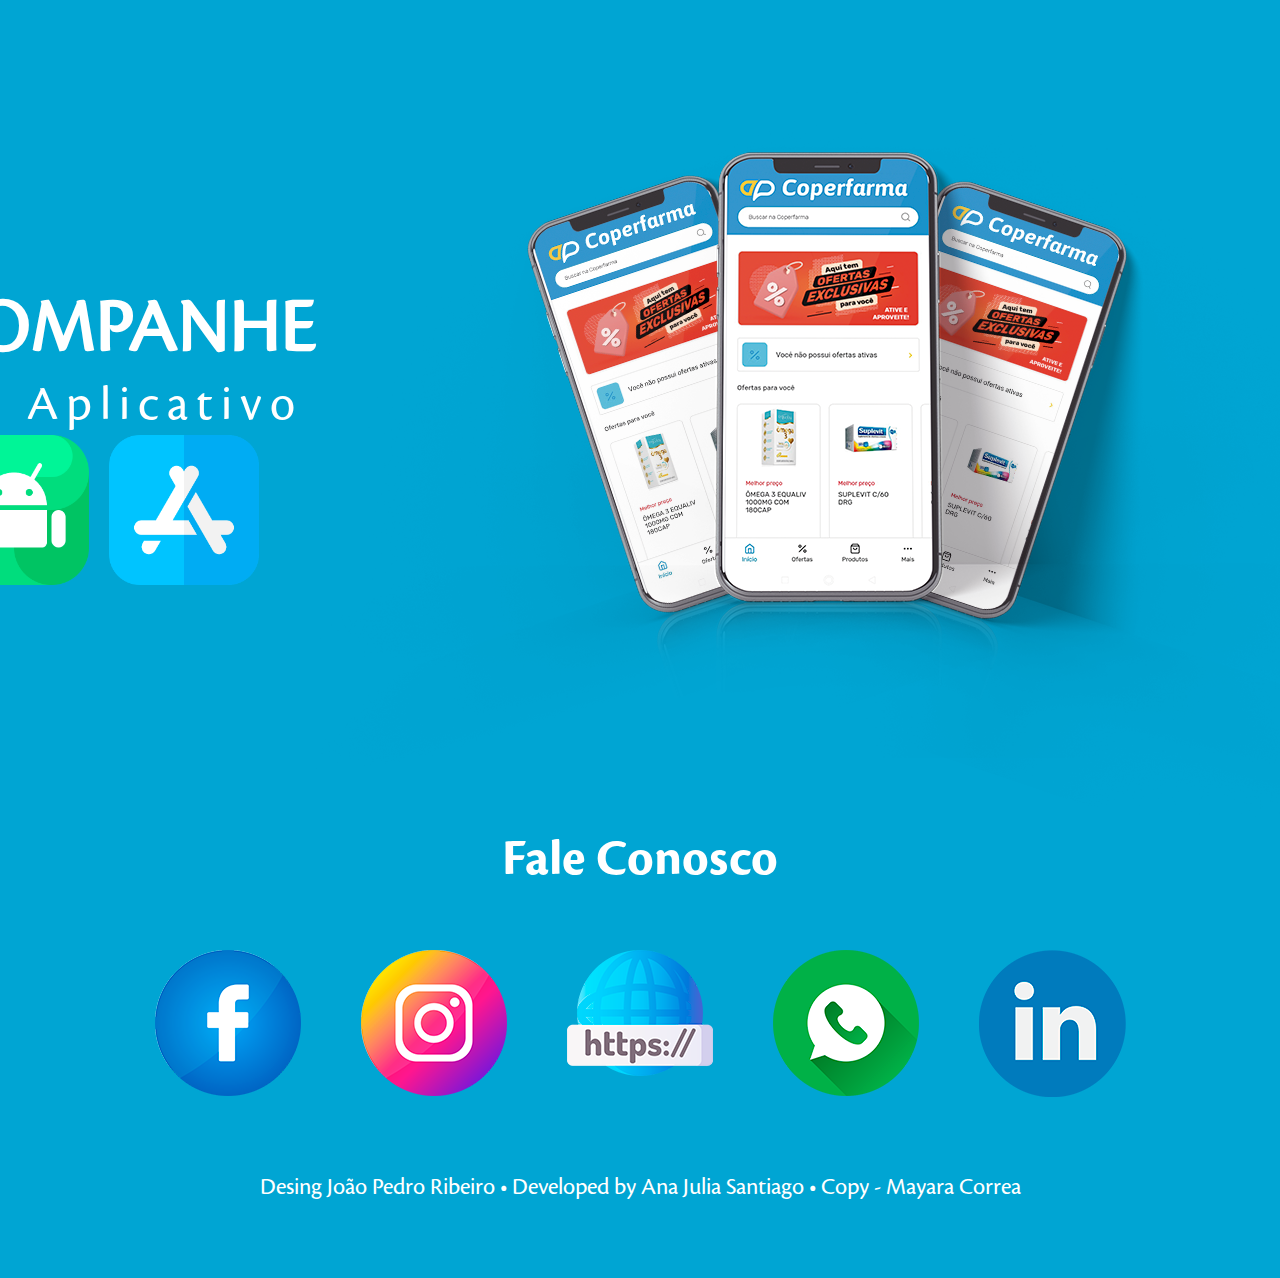
==== commit 3a7f449d: "falta response" ====
--- a/index.html
+++ b/index.html
@@ -26,7 +26,7 @@
             </div>
 
             <div class="presentes-section-01">
-                <img class="presentelateral" src="img/section-01/presentes lateral.png" />
+                <div class="presenteSS"> <img class="presentelateral" src="img/section-01/presentes lateral.png" /></div>
             </div>
         </div>
 
@@ -54,10 +54,11 @@
 
                     <div class="Text-camapnha">
                         <div>
-                            Lorem ipsum dolor sit amet consectetur adipisicing elit. Nisi at eligendi, optio iste ipsa laborum dicta temporibus impedit delectus facilis libero, adipisci deleniti. Consectetur perspiciatis reiciendis nulla perferendis iste sint?
-                        </div>
-                        <div>
-                            Lorem, ipsum dolor sit amet consectetur adipisicing elit. Quam labore, ratione voluptatum voluptatem in ipsa sed fugit aliquid numquam vero possimus tempora alias facere tempore autem, expedita dolore atque officiis.
+                            Fundada em 20 de Setembro de 1997, a Coperfarma é uma rede associativista plena. São dezenas de unidades espelhadas pelo Paraná e algumas em Santa Catarina. Neste mês de setembro comemoramos 25 anos, aniversario é nosso mas quem ganha o presente é você.
+                        </div>
+                        <div>
+                            Campanha de 25 anos Coperfarma, foi criada com um único objetivo, contemplar você cliente Coperfarma. Desejamos que todos os nossos clientes, parceiros e amigos possam comemorar. Desejamos boa sorte!!
+
                         </div>
                     </div>
                 </div>
@@ -73,11 +74,13 @@
             <div class="textos-03">
                 <div class="testes">
                     <div>
-                        <h1 class="titulos2">Como participar</h1>
+                        <h1 class="titulos2">Como</h1>
+                        <h1 class="titulos2">participar</h1>
                     </div>
 
                     <div class="Text-camapnha-02">
-                        Lorem ipsum dolor sit amet consectetur, adipisicing elit. Architecto ab deleniti mollitia aliquid eveniet. Fugit, dolor est eos atque distinctio voluptatum quis laudantium, modi commodi, assumenda accusantium saepe consectetur nihil.
+                        É necessário que o interessado acesse nosso aplicativo e realize o cadastro ou compareça a uma das lojas físicas e, informe ou atualize os seus dados pessoais de acordo com os campos obrigatórios exigidos, crie uma senha no caso de uso do aplicativo para,
+                        em conjunto com o seu CPF realizar futuros acessos, sendo que esse cadastro deverá ser finalizado antes da realização das suas compras.
                     </div>
                 </div>
                 <div>
@@ -202,7 +205,7 @@
             </div>
             <div>
                 <div class="autores">
-                    Desing João Pedro • Developed by Ana Julia Santiago • Copy - Mayara
+                    Desing João Pedro Ribeiro • Developed by Ana Julia Santiago • Copy - Mayara Correa
                 </div>
             </div>
         </div>
--- a/style.css
+++ b/style.css
@@ -53,7 +53,9 @@
 }
 
 .img-logo-top {
-    margin-left: 15%;
+    display: flex;
+    justify-content: center;
+    align-items: center;
     margin-top: 15px;
 }
 
@@ -65,17 +67,20 @@
     justify-content: space-between;
 }
 
+.presenteSS {
+    position: relative;
+    margin-left: 50%;
+}
+
 .mulher-01 {
     margin-left: 15%;
     max-width: 600px;
-    max-height: 500px;
-    width: auto;
-    height: auto;
+    max-height: 550px;
+    height: 500px;
 }
 
 .texto-section-01 {
     margin-top: 15%;
-    margin-left: -15%;
     max-width: 600px;
     max-height: 500px;
     width: auto;
@@ -477,9 +482,10 @@
 
 .substituloA {
     font-family: "Cronos Pro";
-    font-size: 52px;
-    color: white;
-    font-weight: lighter;
+    font-size: 50px;
+    color: white;
+    /* font-weight: lighter; */
+    letter-spacing: 0.5rem;
 }
 
 .celulares {
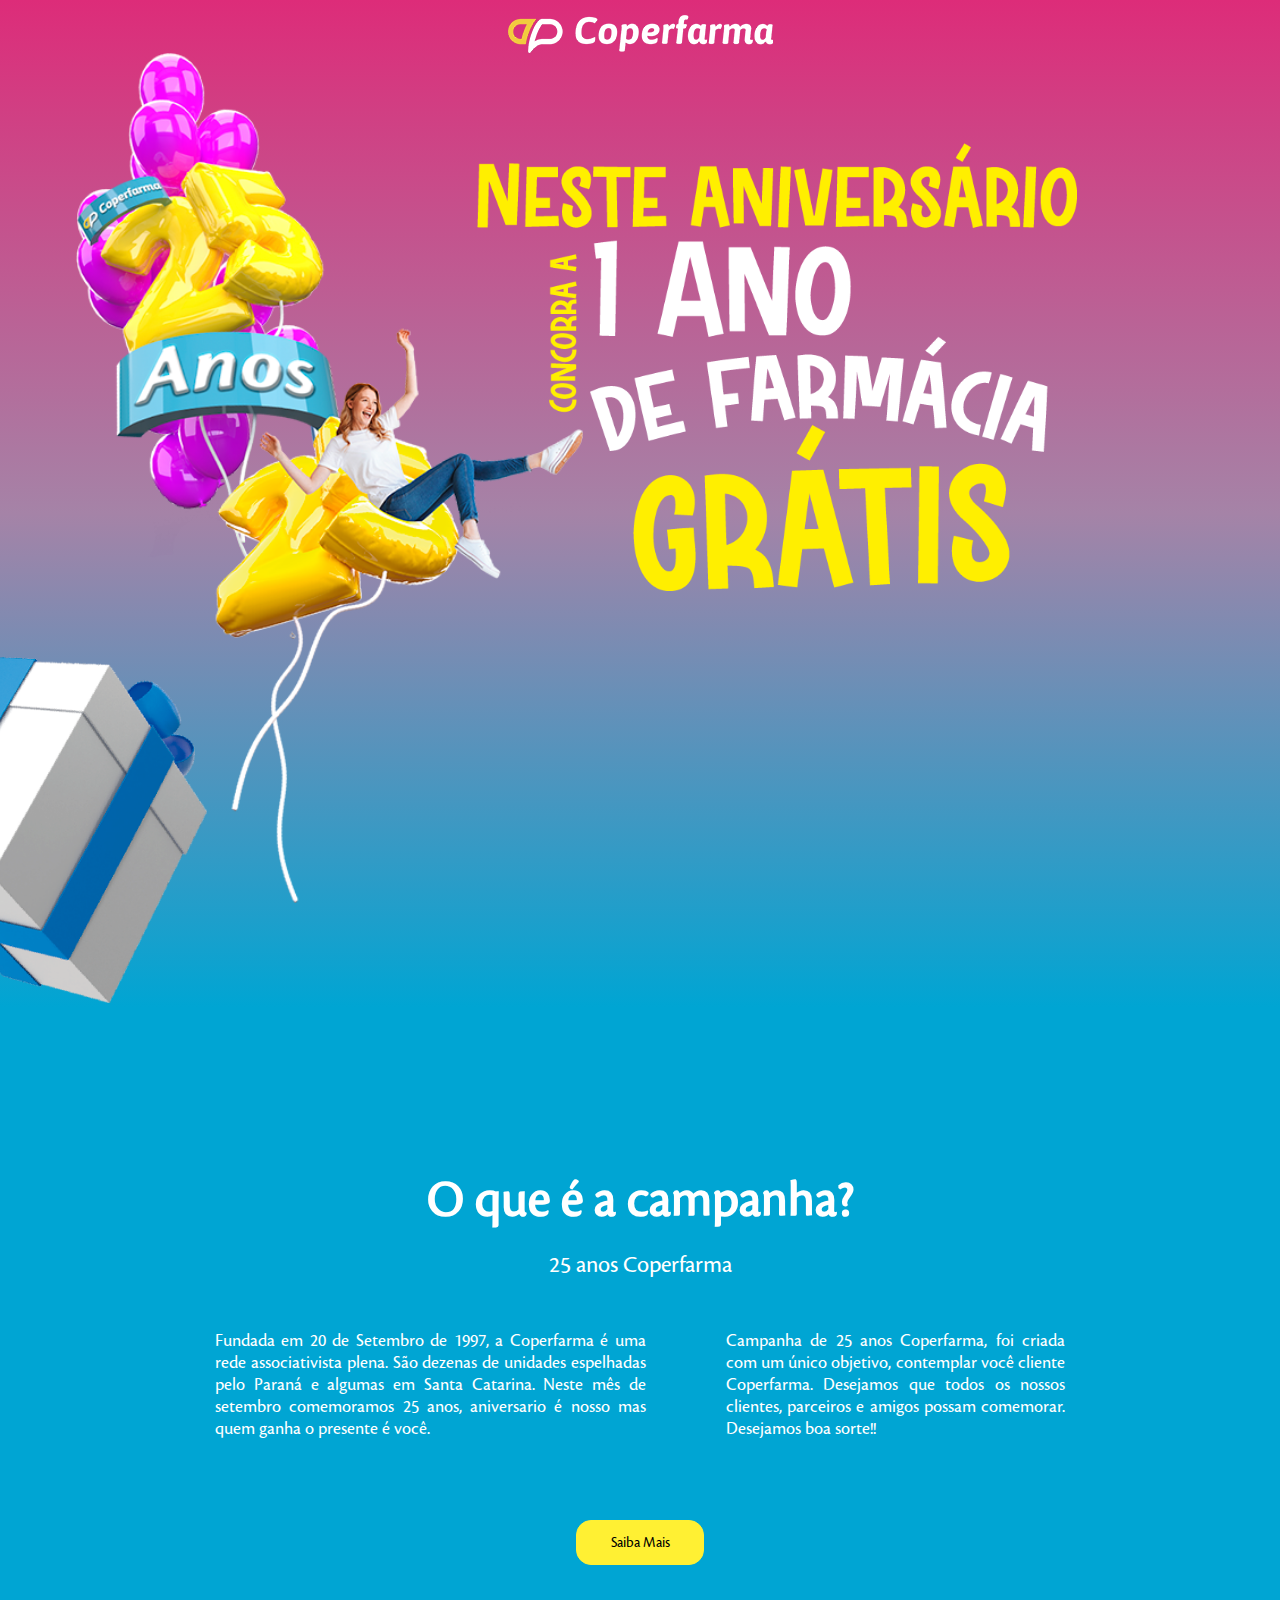
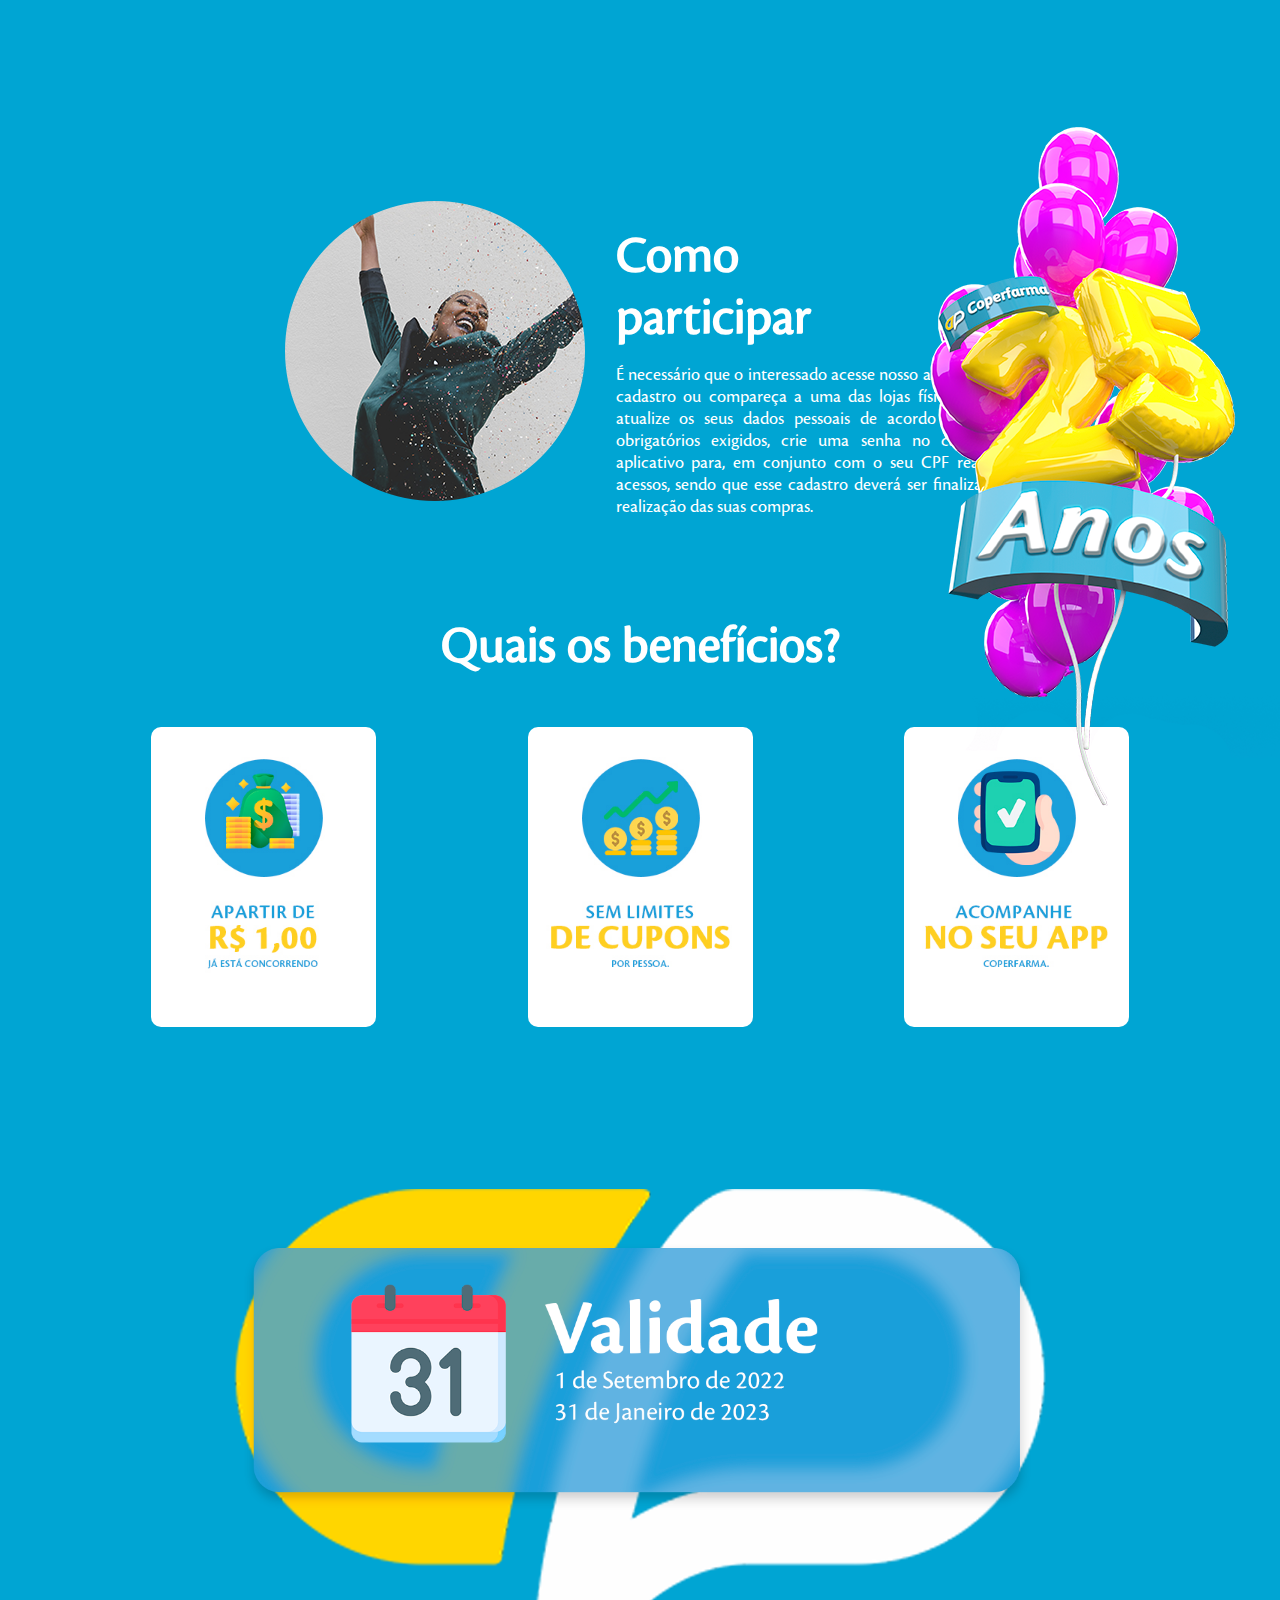
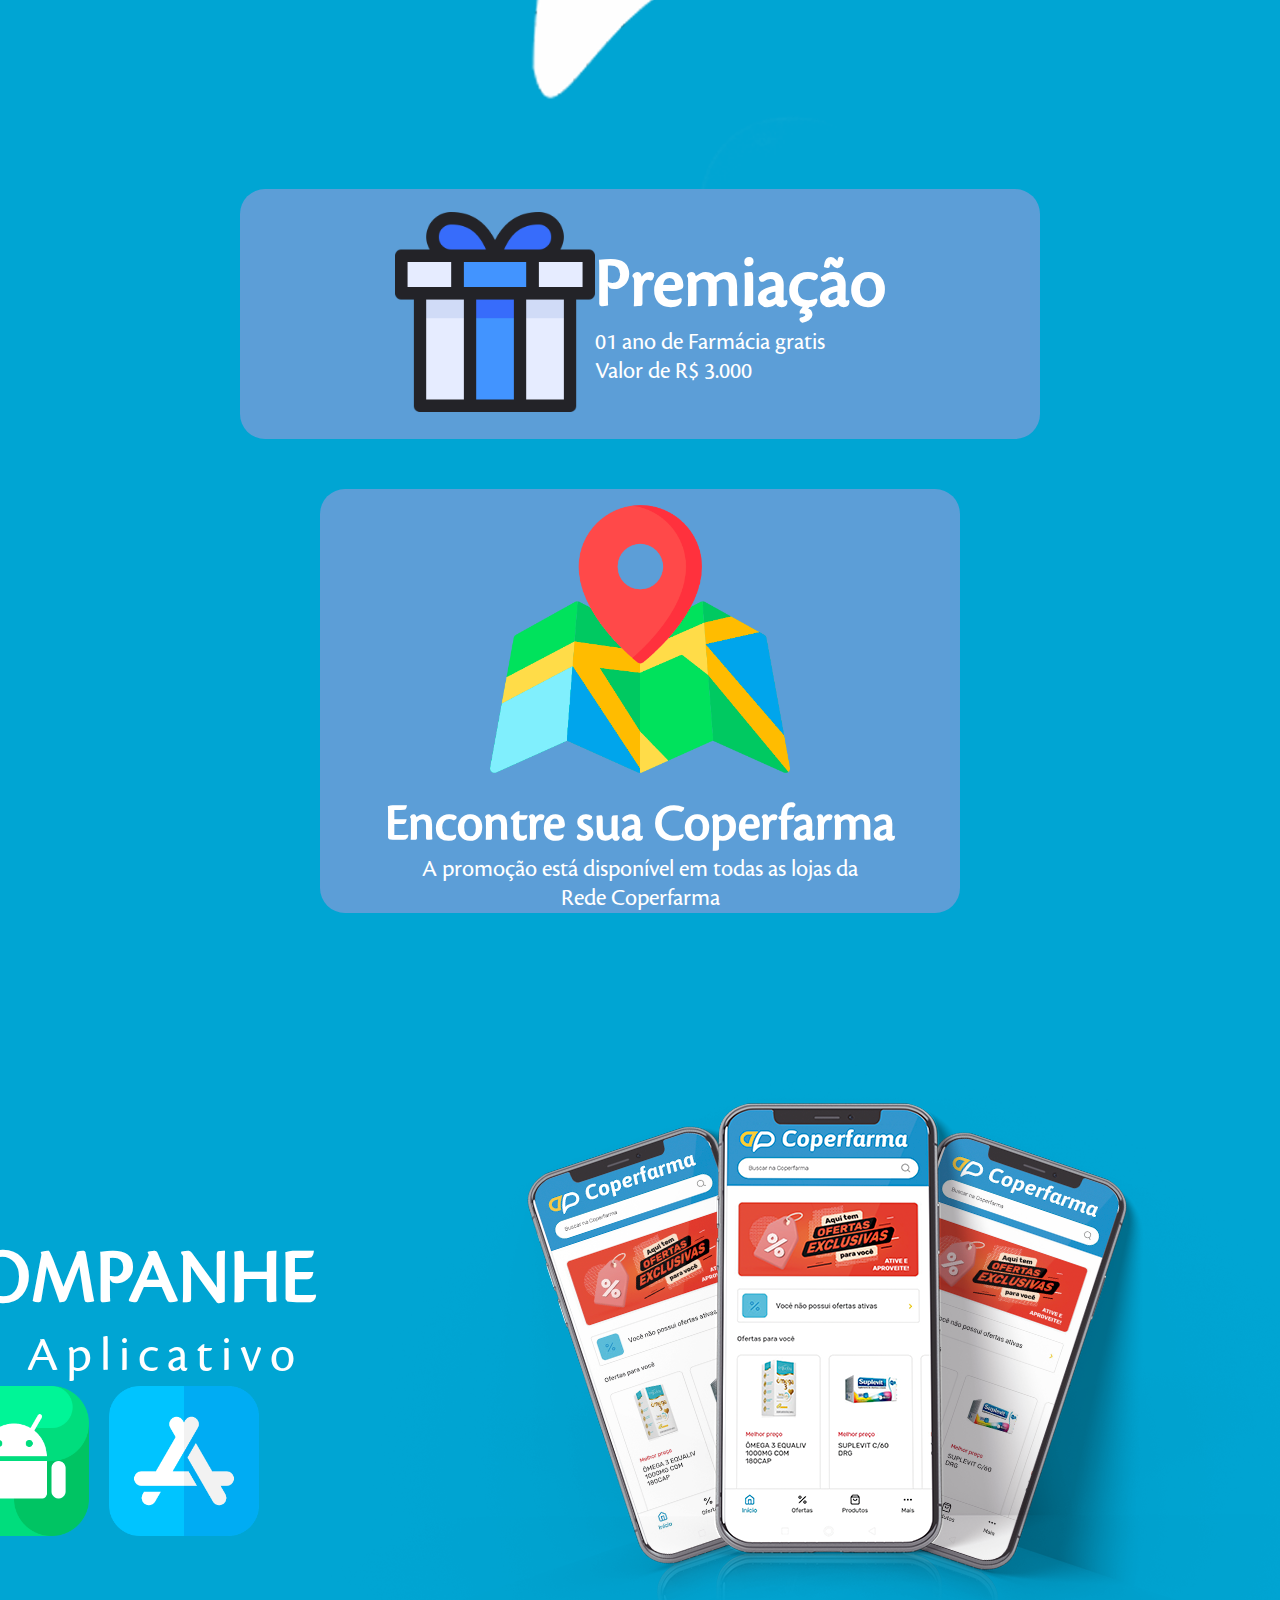
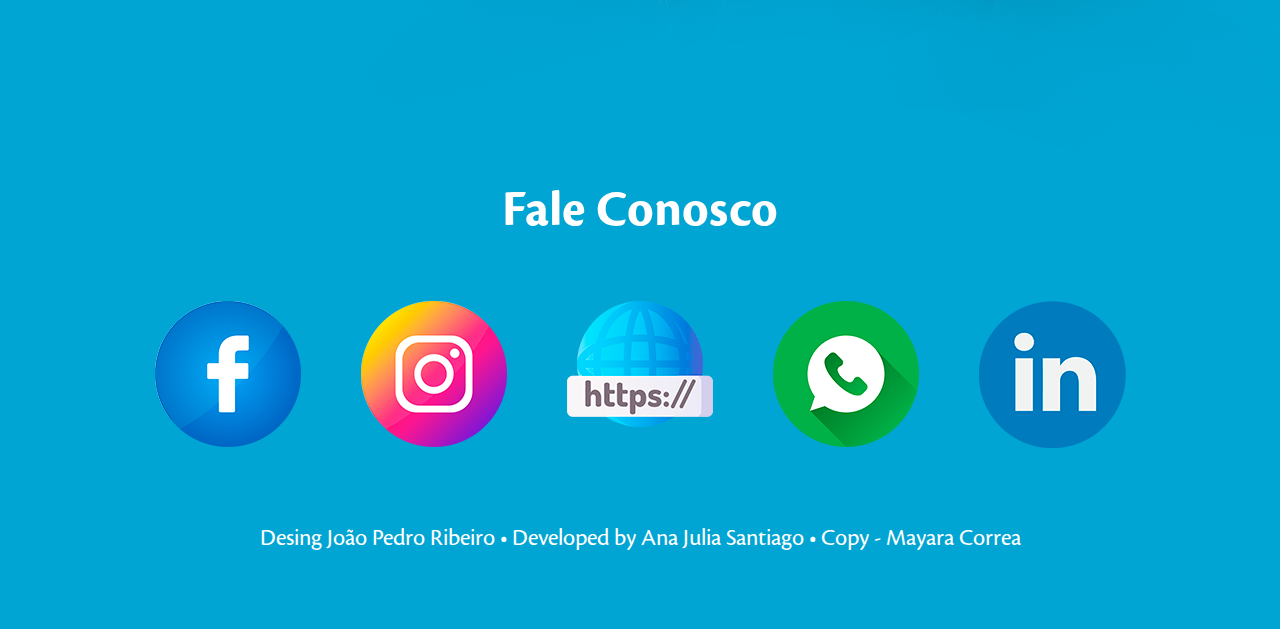
==== commit aa6e46f2: "resposivo" ====
--- a/index.html
+++ b/index.html
@@ -73,7 +73,7 @@
         <div class="tela03">
             <div class="textos-03">
                 <div class="testes">
-                    <div>
+                    <div class="textosmulhe03">
                         <h1 class="titulos2">Como</h1>
                         <h1 class="titulos2">participar</h1>
                     </div>
@@ -83,7 +83,7 @@
                         em conjunto com o seu CPF realizar futuros acessos, sendo que esse cadastro deverá ser finalizado antes da realização das suas compras.
                     </div>
                 </div>
-                <div>
+                <div class="mulher03">
                     <img class="mulher03" src="img/mulher.png" alt="" srcset="" />
                 </div>
             </div>
@@ -123,17 +123,32 @@
             <img class="cardValidade" src="./img/Validade.png" alt="" srcset="">
         </div>
 
-        </div>
-
-
-        <div class="card2">
-            <div>
-                <img class="icon" src="img/giveaway.png" />
-            </div>
-            <div class="textos05">
-                <div class="card-topico">Premiação</div>
-                <div class="card-informativos">01 ano de Farmácia gratis</div>
-                <div class="card-informativos">Valor de R$ 3.000</div>
+        <div class="ValidadeCard">
+            <div class="card-conteudo">
+                <div class="iconcalendar">
+                    <img class="icon" src="img/calendar.png" />
+                </div>
+
+                <div class="textos05">
+                    <div class="card-topico">Validade</div>
+                    <div class="card-informativos">01 de Setembro de 2022</div>
+                    <div class="card-informativos">31 de Janeiro de 2023</div>
+                </div>
+            </div>
+        </div>
+
+        </div>
+
+        <div class="Premiacao">
+            <div class="card-premiacao">
+                <div>
+                    <img class="icon" src="img/giveaway.png" />
+                </div>
+                <div class="textos05">
+                    <div class="card-topico">Premiação</div>
+                    <div class="card-informativos">01 ano de Farmácia gratis</div>
+                    <div class="card-informativos">Valor de R$ 3.000</div>
+                </div>
             </div>
     </section>
 
@@ -142,7 +157,7 @@
     <section class="section-06">
         <div class="tela06">
 
-            <div class="cardLocal">
+            <div class="card-conteude">
 
                 <a href="http://www.coperfarma.com.br/page/nossas-farmacias/" target="_blank"><img class="pinlocal" src="img/local.png" alt="" srcset=""></a>
                 <div class="titulos">Encontre sua Coperfarma</div>
--- a/style.css
+++ b/style.css
@@ -7,6 +7,10 @@
 body {
     overflow-x: hidden;
     background-color: #00a5d3;
+    width: 100%;
+    height: 100%;
+    margin: 0;
+    padding: 0;
 }
 
 a {
@@ -46,7 +50,6 @@
 .section-01 {
     display: flex;
     width: 100%;
-    height: 80vh;
     background: rgb(221, 44, 121);
     background: linear-gradient( 180deg, rgba(221, 44, 121, 1) 0%, rgba(165, 131, 167, 1) 51%, rgba(0, 165, 211, 1) 100%);
     flex-direction: column;
@@ -74,13 +77,18 @@
 
 .mulher-01 {
     margin-left: 15%;
-    max-width: 600px;
-    max-height: 550px;
-    height: 500px;
+    max-width: 850px;
+    max-height: 850px;
+    height: 850px;
+}
+
+.mulher {
+    height: 650px;
 }
 
 .texto-section-01 {
     margin-top: 15%;
+    margin-left: -5%;
     max-width: 600px;
     max-height: 500px;
     width: auto;
@@ -185,7 +193,7 @@
     display: flex;
     justify-content: center;
     width: 100%;
-    height: 80vh;
+    /* height: 80vh; */
 }
 
 .titul0-sub {
@@ -246,16 +254,11 @@
     align-items: center;
 }
 
-.mulher03 {
-    /* height: 400px; */
-}
-
 
 /* section04 */
 
 .section-04 {
     width: 100%;
-    height: auto;
 }
 
 .tela04 {
@@ -293,7 +296,7 @@
 
 .section-05 {
     width: 100%;
-    height: 180vh;
+    /* height: 180vh; */
     margin-top: 30px;
     display: flex;
     flex-direction: column;
@@ -311,7 +314,7 @@
 }
 
 .cardValidade {
-    height: 650px;
+    height: 600px;
 }
 
 .card-Validade-posicao {
@@ -390,18 +393,48 @@
     height: 200px;
 }
 
-.card-conteudo {
-    max-height: 300px;
+.card-conteude {
     border-radius: 25px;
     border: 2px #00a5d3;
     background-color: #5c9ed7;
-    opacity: 0.9;
+    display: flex;
+    align-items: center;
+    justify-content: center;
+    flex-direction: column;
+    /* width: 20%; */
+}
+
+.card-premiacao {
+    border-radius: 25px;
+    width: 800px;
+    height: 250px;
+    border: 2px #00a5d3;
+    background-color: #5c9ed7;
+    display: flex;
+    align-items: center;
+    justify-content: center;
+    margin: auto;
+}
+
+.card-local {
+    width: 800px;
+    height: 250px;
+}
+
+.card-conteudo {
+    /* max-height: 300px; */
+    border-radius: 25px;
+    border: 2px #00a5d3;
+    /* width: 30%; */
+    background-color: #5c9ed7;
+    /* opacity: 0.9; */
     backdrop-filter: blur(0px);
     filter: blur(0.5px);
     display: flex;
     align-items: center;
     justify-content: center;
     padding: 15px 40px;
+    margin-bottom: 200px;
 }
 
 
@@ -525,6 +558,14 @@
     text-align: center;
 }
 
+.ValidadeCard {
+    display: none;
+}
+
+.Premiacao {
+    display: flex;
+}
+
 
 /* Fontes  */
 
@@ -597,20 +638,34 @@
         display: none;
     }
     .texto-section-01 {
-        max-width: 300px;
-        max-height: 500px;
-        width: auto;
-        height: auto;
+        width: 450px;
+        height: 750px;
+        margin-top: -50px;
+    }
+    .section-01-text {
+        display: flex;
+        justify-content: center;
+        align-items: center;
     }
     .Text-camapnha {
         flex-direction: column;
         text-align: center;
+    }
+    .SaibaMais {
+        width: 30%;
+        height: 45px;
+        font-weight: 800;
+        font-size: 18px;
+        font-family: "Cronos Pro";
+        font-weight: 500;
     }
     .balao25 {
         display: none;
     }
     .tela03 {
         flex-direction: column;
+        justify-content: center;
+        align-items: center;
     }
     .presentes-02-class {
         display: none;
@@ -619,8 +674,10 @@
         text-align: center;
     }
     .poup-up {
+        display: flex;
         align-items: center;
         flex-direction: column;
+        justify-content: space-around;
     }
     .simble {
         display: none;
@@ -665,4 +722,103 @@
     .plataforms {
         flex-direction: column;
     }
+    .section-03 {
+        width: 100%;
+        /* height: 100vh; */
+    }
+    .card-Validade-posicao {
+        display: none;
+    }
+    .card-conteudo {
+        display: flex;
+    }
+    .texto-section-01 {
+        /* margin-top: 15%; */
+        /* margin-left: -5%; */
+        max-width: 300px;
+        max-height: 300px;
+        width: auto;
+        height: auto;
+    }
+    .meio-section-01 {
+        position: relative;
+        display: flex;
+        flex-grow: 1;
+        flex-direction: row;
+        justify-content: center;
+    }
+    .textos05 {
+        align-items: center;
+        display: flex;
+        flex-direction: column;
+    }
+    .testes {
+        display: flex;
+        flex-direction: column;
+        max-width: 450px;
+        margin-top: -50px;
+    }
+    .textos-03 {
+        display: flex;
+        justify-content: center;
+        align-items: center;
+        font-size: 30px;
+        /* gap: 15px; */
+    }
+    .mulher03 {
+        margin-left: -25px;
+    }
+    .textos-04 {
+        display: flex;
+        justify-content: center;
+        font-size: 30px;
+        margin-top: 80px;
+    }
+    .Text-camapnha-02 {
+        text-align: center;
+    }
+    .pinlocal {
+        height: 200px;
+    }
+    .card-conteude {
+        /* max-height: 300px; */
+        margin: auto;
+        border-radius: 25px;
+        width: 80%;
+        border: 2px #00a5d3;
+        background-color: #5c9ed7;
+        display: flex;
+        align-items: center;
+        justify-content: center;
+        margin-bottom: 200px;
+        flex-direction: column;
+    }
+    .ValidadeCard {
+        display: flex;
+    }
+    .card-premiacao {
+        /* max-height: 300px; */
+        border-radius: 25px;
+        width: 100%;
+        height: 400px;
+        border: 2px #00a5d3;
+        background-color: #5c9ed7;
+        display: flex;
+        align-items: center;
+        justify-content: center;
+        margin-bottom: 200px;
+        flex-direction: column;
+    }
+}
+
+@media screen and (min-width: 801px) {
+    .card-Validade-posicao {
+        display: flex;
+    }
+    .card-conteudo {
+        display: none;
+    }
+    .card-conteude {
+        width: 50%;
+    }
 }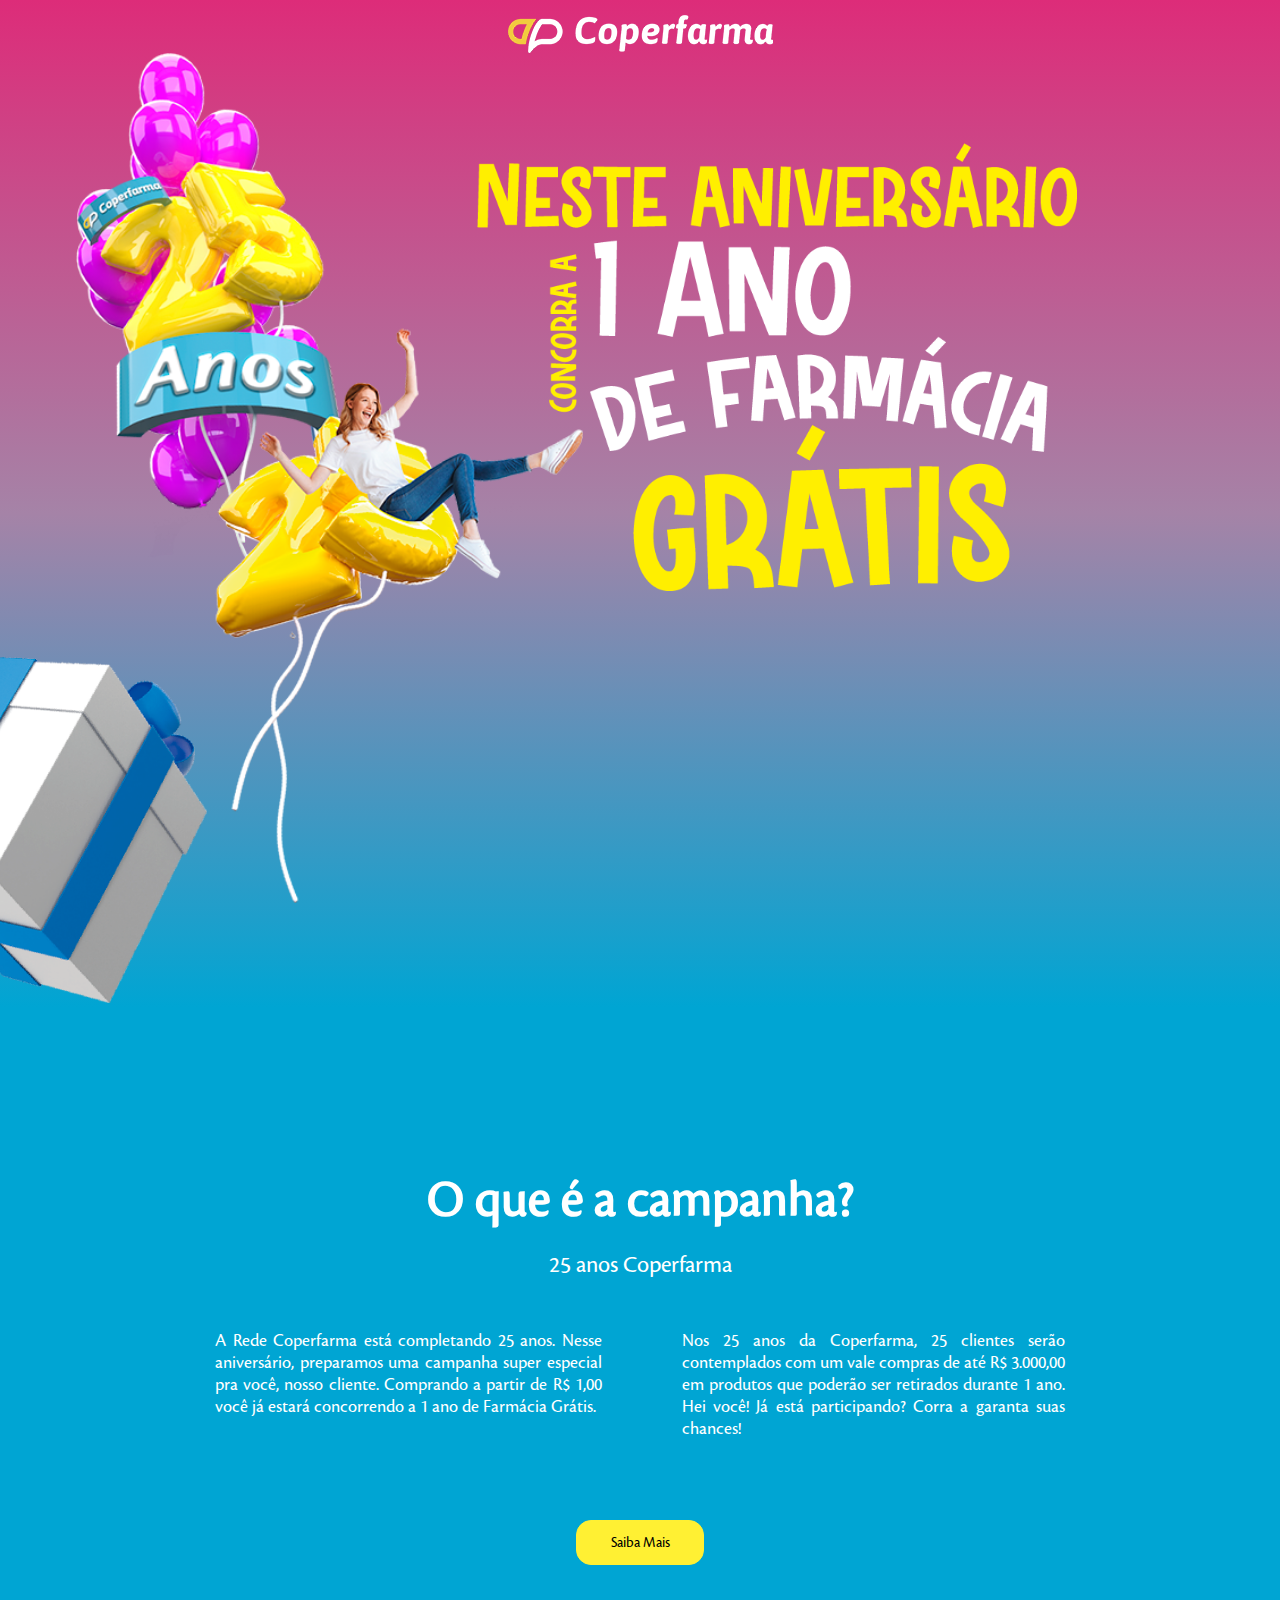
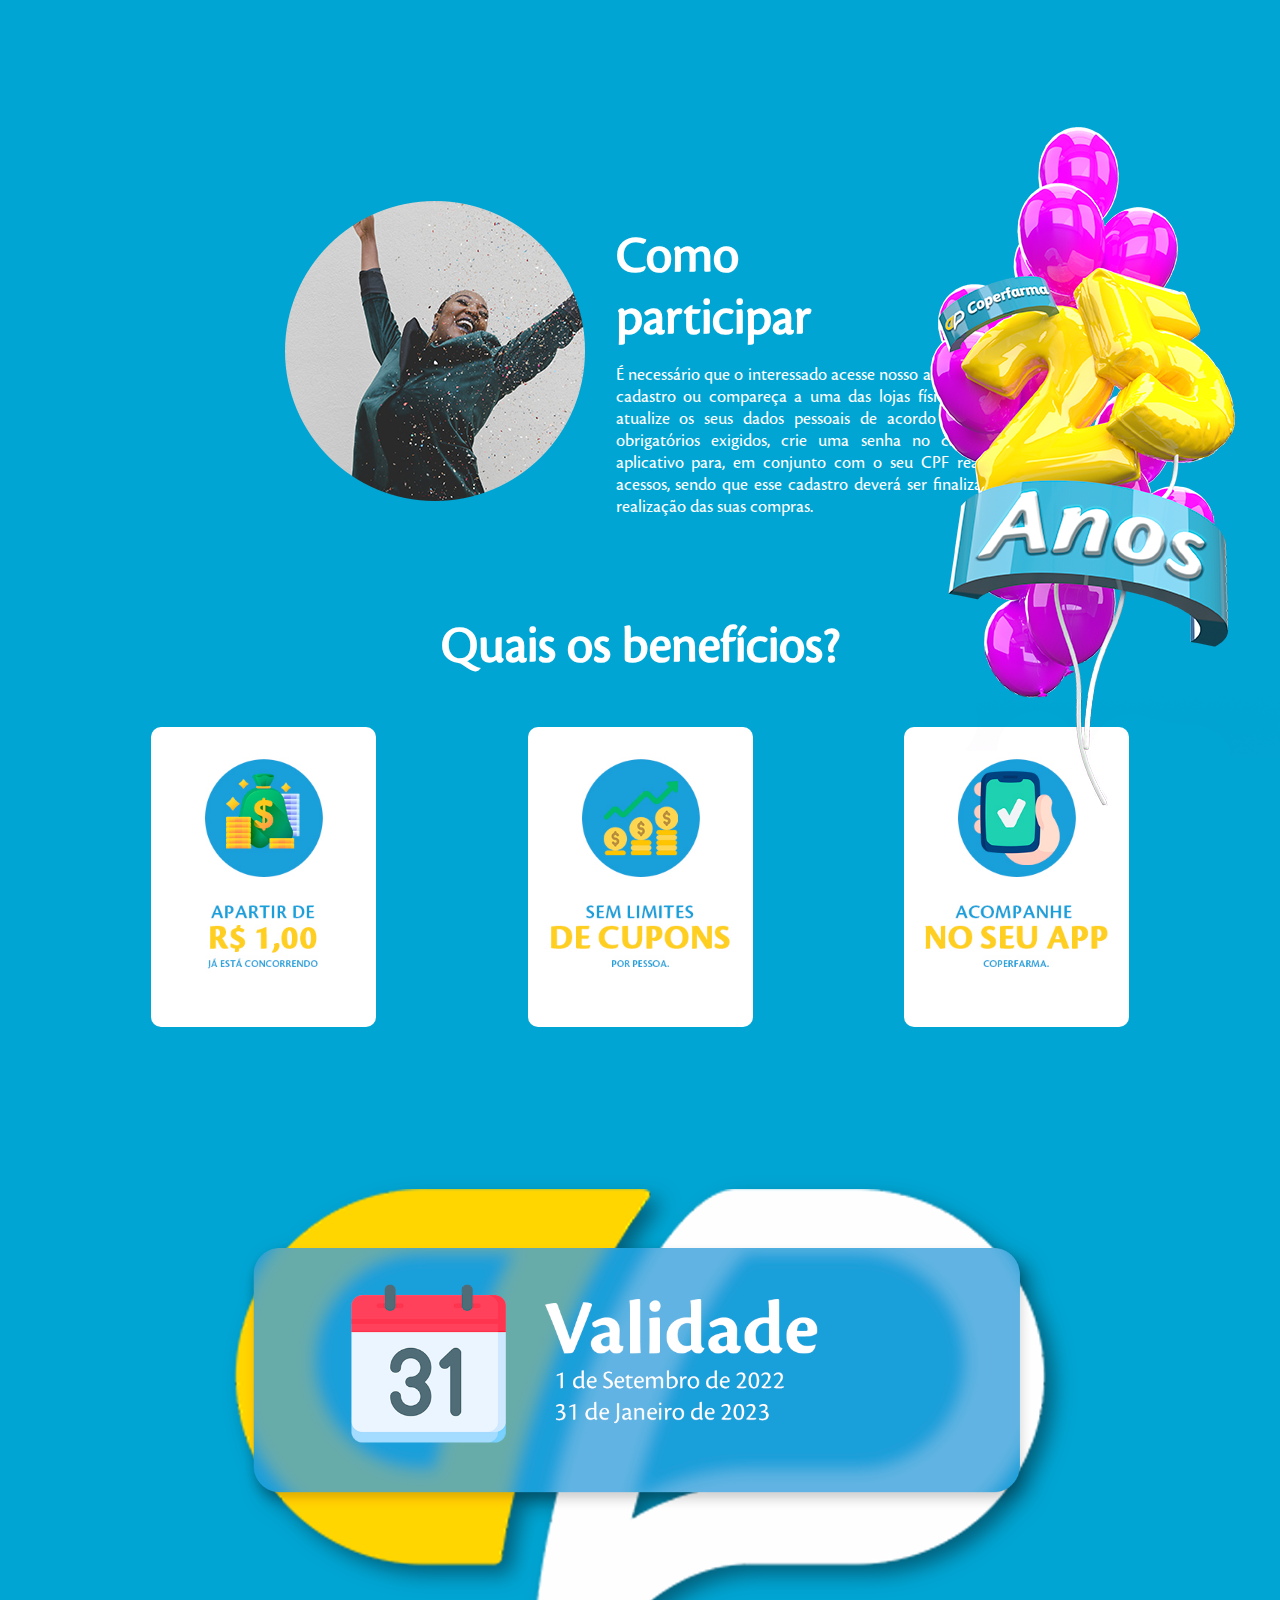
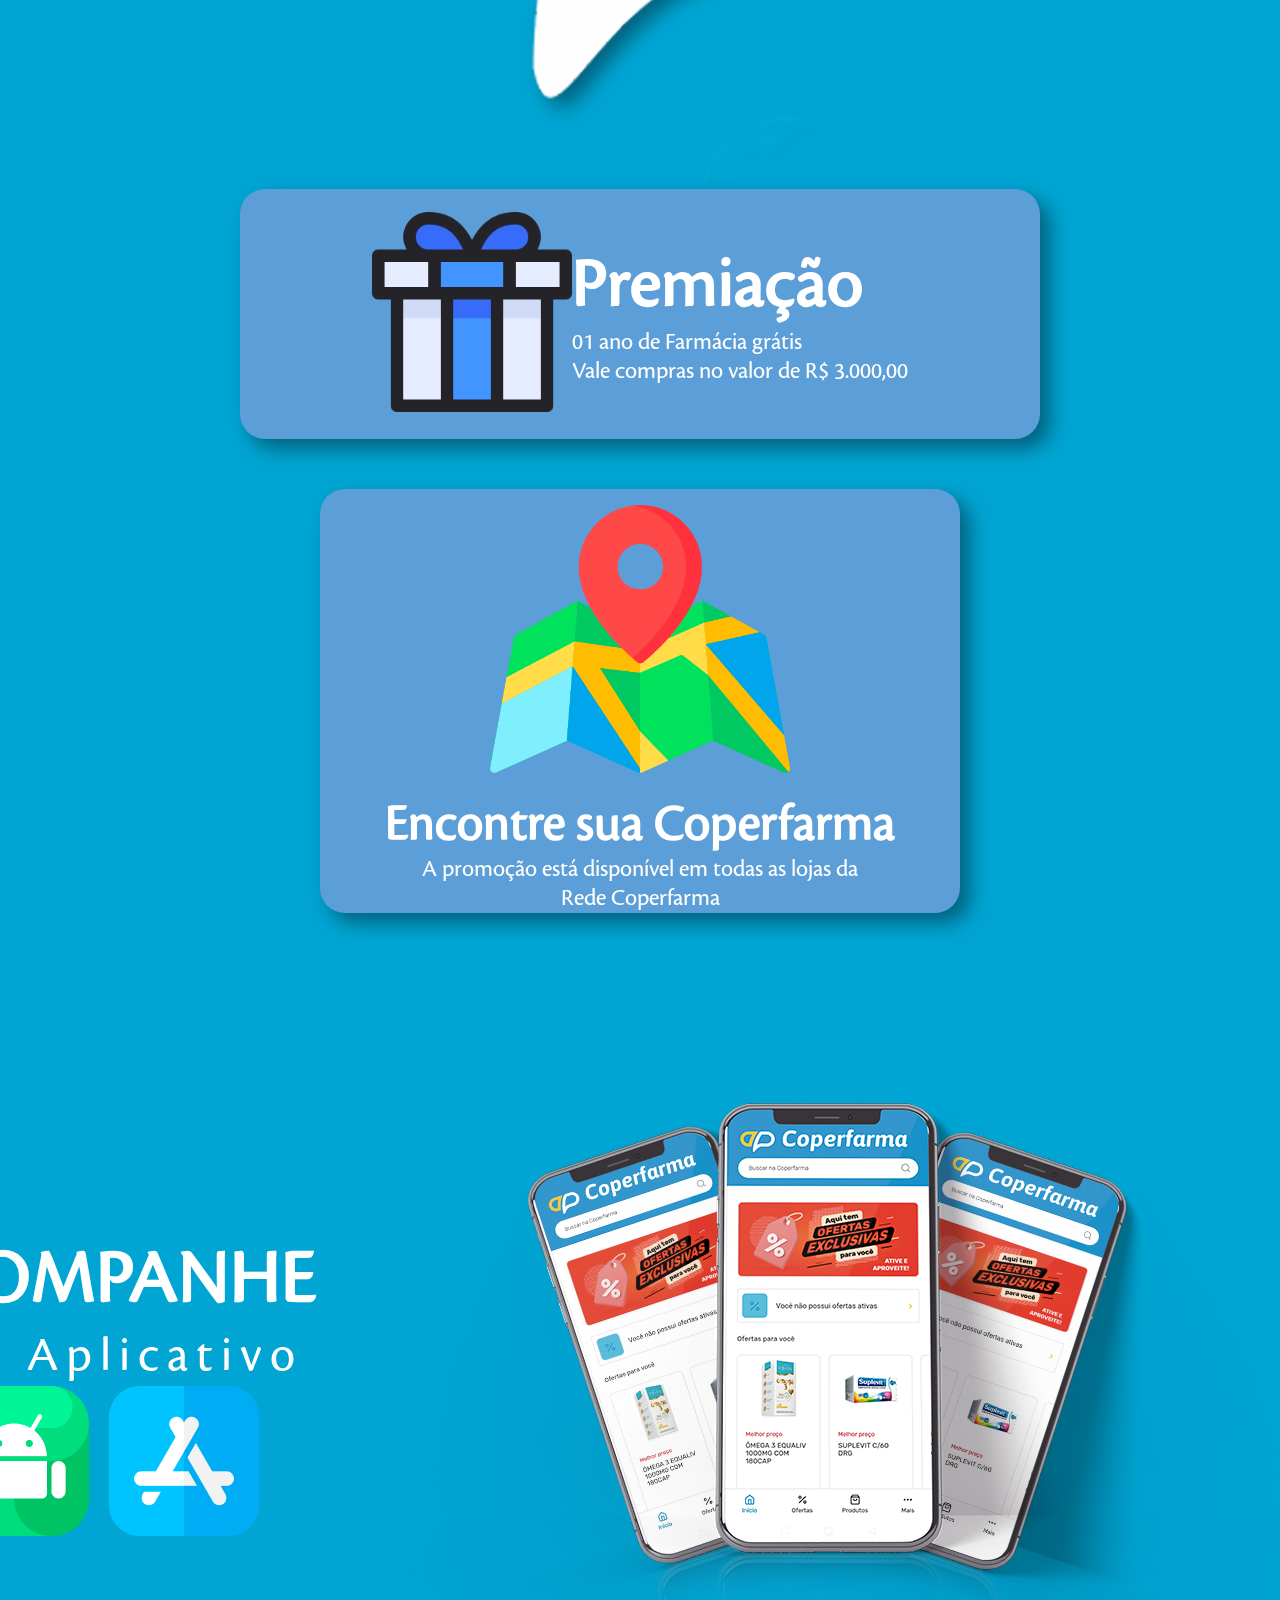
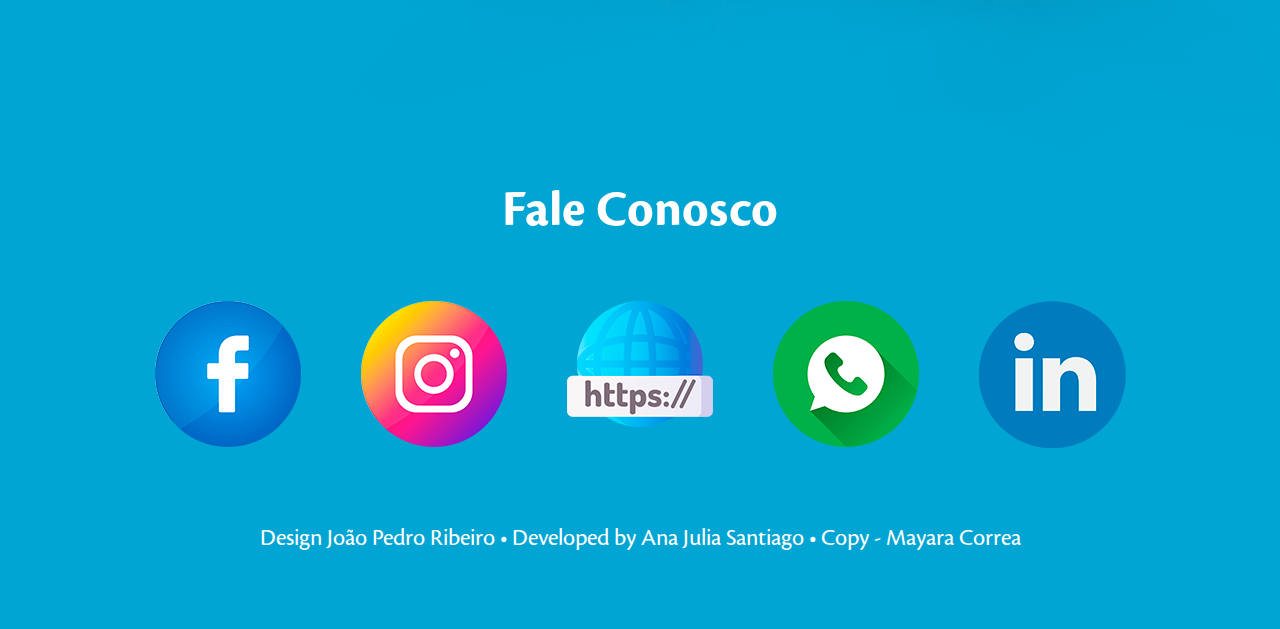
==== commit 7cf272f3: "finalizado" ====
--- a/index.html
+++ b/index.html
@@ -54,10 +54,10 @@
 
                     <div class="Text-camapnha">
                         <div>
-                            Fundada em 20 de Setembro de 1997, a Coperfarma é uma rede associativista plena. São dezenas de unidades espelhadas pelo Paraná e algumas em Santa Catarina. Neste mês de setembro comemoramos 25 anos, aniversario é nosso mas quem ganha o presente é você.
-                        </div>
-                        <div>
-                            Campanha de 25 anos Coperfarma, foi criada com um único objetivo, contemplar você cliente Coperfarma. Desejamos que todos os nossos clientes, parceiros e amigos possam comemorar. Desejamos boa sorte!!
+                            A Rede Coperfarma está completando 25 anos. Nesse aniversário, preparamos uma campanha super especial pra você, nosso cliente. Comprando a partir de R$ 1,00 você já estará concorrendo a 1 ano de Farmácia Grátis.
+                        </div>
+                        <div>
+                            Nos 25 anos da Coperfarma, 25 clientes serão contemplados com um vale compras de até R$ 3.000,00 em produtos que poderão ser retirados durante 1 ano. Hei você! Já está participando? Corra a garanta suas chances!
 
                         </div>
                     </div>
@@ -146,8 +146,8 @@
                 </div>
                 <div class="textos05">
                     <div class="card-topico">Premiação</div>
-                    <div class="card-informativos">01 ano de Farmácia gratis</div>
-                    <div class="card-informativos">Valor de R$ 3.000</div>
+                    <div class="card-informativos">01 ano de Farmácia grátis</div>
+                    <div class="card-informativos">Vale compras no valor de R$ 3.000,00</div>
                 </div>
             </div>
     </section>
@@ -220,7 +220,7 @@
             </div>
             <div>
                 <div class="autores">
-                    Desing João Pedro Ribeiro • Developed by Ana Julia Santiago • Copy - Mayara Correa
+                    Design João Pedro Ribeiro • Developed by Ana Julia Santiago • Copy - Mayara Correa
                 </div>
             </div>
         </div>
--- a/style.css
+++ b/style.css
@@ -315,12 +315,14 @@
 
 .cardValidade {
     height: 600px;
+    filter: drop-shadow(10px 10px 10px rgb(4, 29, 39, 0.5));
 }
 
 .card-Validade-posicao {
     display: flex;
     justify-content: center;
     margin-top: 10%;
+    /* filter: drop-shadow(10px 10px 10px rgb(4, 29, 39, 0.5)); */
 }
 
 .calendario {
@@ -341,14 +343,14 @@
     width: 35%;
     height: 250px;
     border-radius: 25px;
-    border: 2px #00a5d3;
+    /* border: 2px #00a5d3; */
     background-color: #5c9ed7;
-    backdrop-filter: blur(0px);
     position: absolute;
     margin-top: -700px;
     display: flex;
     align-items: center;
     justify-content: center;
+    /* filter: drop-shadow(10px 10px 10px rgb(4, 29, 39, 0.5)); */
 }
 
 .card-informativos {
@@ -386,7 +388,7 @@
     align-items: center;
     text-align: center;
     gap: 50px;
-    filter: drop-shadow(10px 10px 10px rgb(4, 29, 39, 0.5));
+    /* filter: drop-shadow(10px 10px 10px rgb(4, 29, 39, 0.5)); */
 }
 
 .icon {
@@ -428,8 +430,8 @@
     /* width: 30%; */
     background-color: #5c9ed7;
     /* opacity: 0.9; */
-    backdrop-filter: blur(0px);
-    filter: blur(0.5px);
+    /* backdrop-filter: blur(0px);
+    filter: blur(0.5px); */
     display: flex;
     align-items: center;
     justify-content: center;
@@ -564,6 +566,7 @@
 
 .Premiacao {
     display: flex;
+    filter: drop-shadow(10px 10px 10px rgb(4, 29, 39, 0.5));
 }
 
 
@@ -731,6 +734,7 @@
     }
     .card-conteudo {
         display: flex;
+        filter: drop-shadow(10px 10px 10px rgb(4, 29, 39, 0.5));
     }
     .texto-section-01 {
         /* margin-top: 15%; */
@@ -792,6 +796,7 @@
         justify-content: center;
         margin-bottom: 200px;
         flex-direction: column;
+        filter: drop-shadow(10px 10px 10px rgb(4, 29, 39, 0.5));
     }
     .ValidadeCard {
         display: flex;
@@ -808,6 +813,15 @@
         justify-content: center;
         margin-bottom: 200px;
         flex-direction: column;
+        filter: drop-shadow(10px 10px 10px rgb(4, 29, 39, 0.5));
+    }
+    .autores {
+        display: flex;
+        font-family: "Cronos Pro";
+        color: white;
+        justify-content: center;
+        font-size: 10spx;
+        text-align: center;
     }
 }
 
@@ -820,5 +834,6 @@
     }
     .card-conteude {
         width: 50%;
+        filter: drop-shadow(10px 10px 10px rgb(4, 29, 39, 0.5));
     }
 }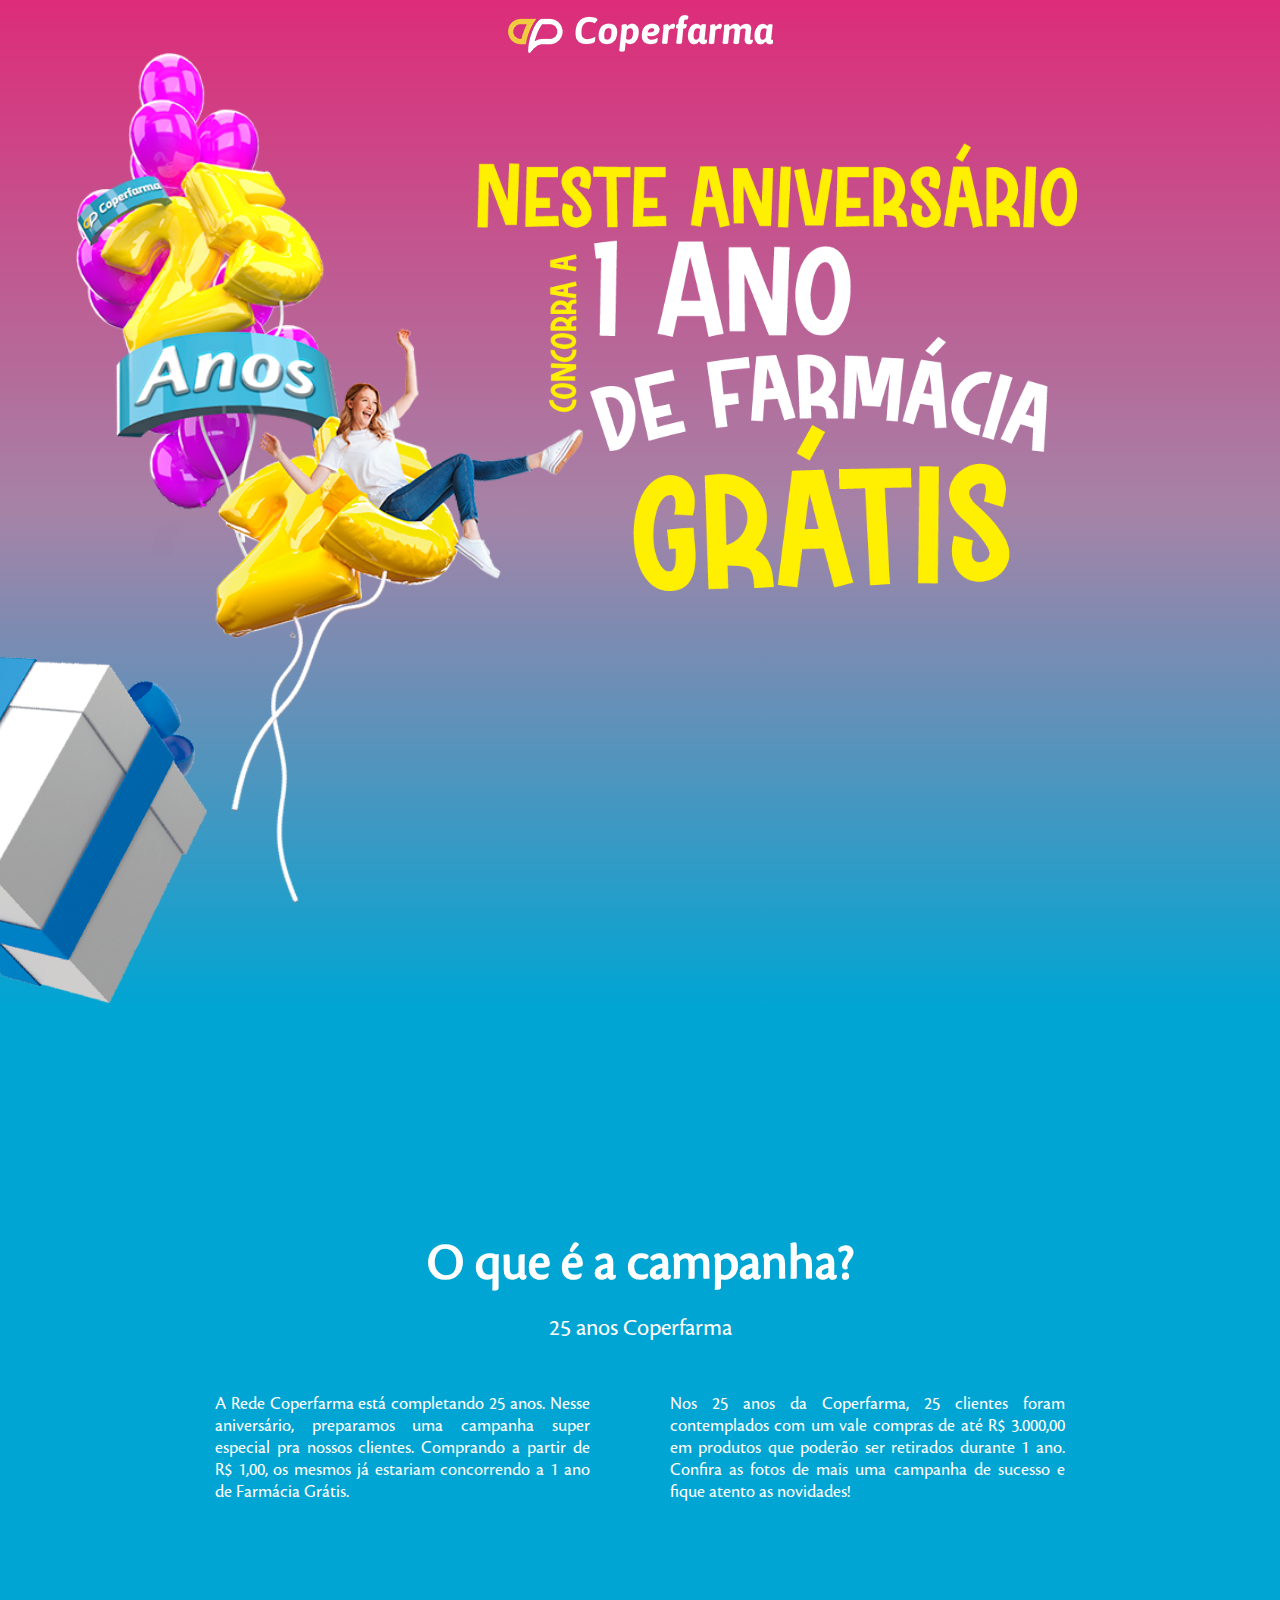
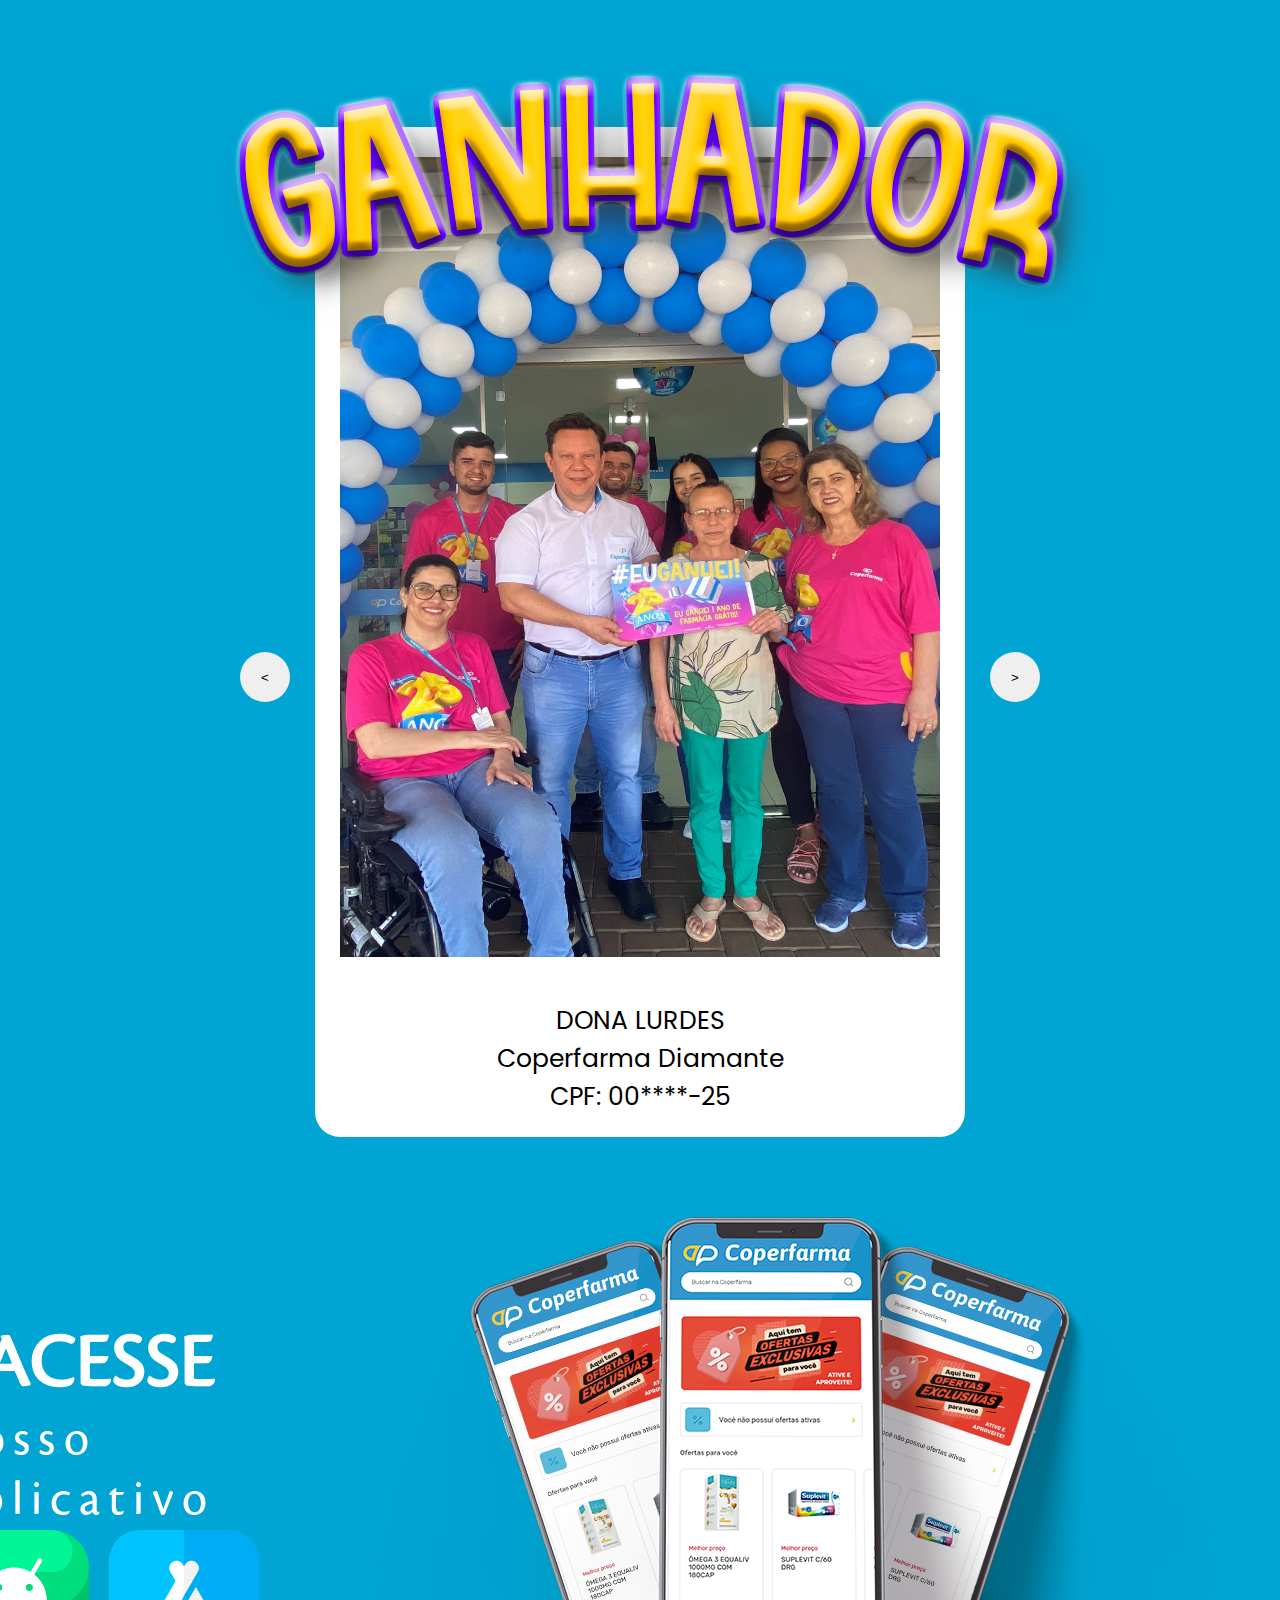
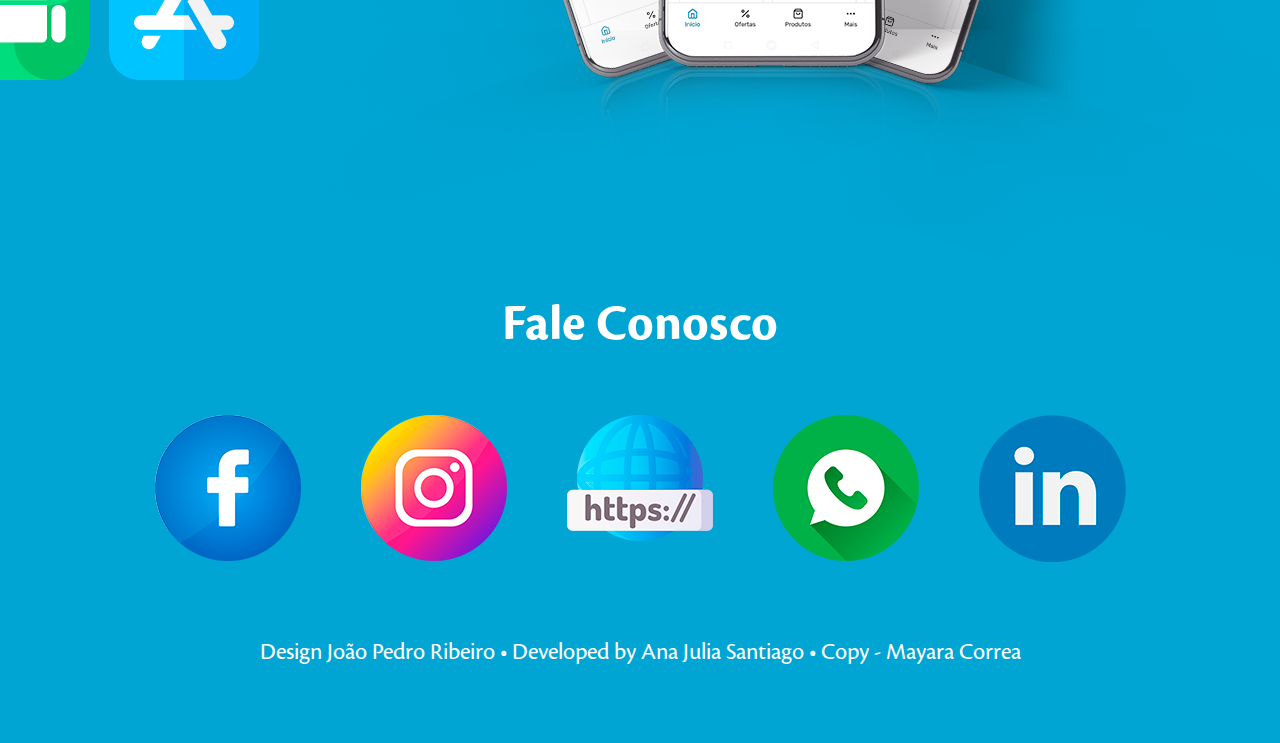
==== commit 1698cf9b: "adicionando paginas com ganhadores" ====
--- a/index.html
+++ b/index.html
@@ -7,6 +7,10 @@
     <meta name="viewport" content="width=device-width, initial-scale=1.0" />
     <link rel="stylesheet" href="style.css" />
     <link rel="shortcut icon" href="img/coper.png" type="image/x-icon" />
+    <link rel="preconnect" href="https://fonts.googleapis.com">
+    <link rel="preconnect" href="https://fonts.gstatic.com" crossorigin>
+    <link href="https://fonts.googleapis.com/css2?family=Poppins:wght@500&display=swap" rel="stylesheet">
+
     <title>Promoção 25 anos Coperfarma</title>
 </head>
 
@@ -54,126 +58,69 @@
 
                     <div class="Text-camapnha">
                         <div>
-                            A Rede Coperfarma está completando 25 anos. Nesse aniversário, preparamos uma campanha super especial pra você, nosso cliente. Comprando a partir de R$ 1,00 você já estará concorrendo a 1 ano de Farmácia Grátis.
+                            A Rede Coperfarma está completando 25 anos. Nesse aniversário, preparamos uma campanha super especial pra nossos clientes. Comprando a partir de R$ 1,00, os mesmos já estariam concorrendo a 1 ano de Farmácia Grátis.
                         </div>
                         <div>
-                            Nos 25 anos da Coperfarma, 25 clientes serão contemplados com um vale compras de até R$ 3.000,00 em produtos que poderão ser retirados durante 1 ano. Hei você! Já está participando? Corra a garanta suas chances!
+                            Nos 25 anos da Coperfarma, 25 clientes foram contemplados com um vale compras de até R$ 3.000,00 em produtos que poderão ser retirados durante 1 ano. Confira as fotos de mais uma campanha de sucesso e fique atento as novidades!
 
                         </div>
                     </div>
                 </div>
             </div>
-            <div class="botaoSaibaMais">
-                <button class="SaibaMais"><a href="https://www.coperfarma.com.br/25anos/regulamento25anoscoperfarma.pdf" target="_blank">Saiba Mais</a></button>
-            </div>
+
         </div>
     </section>
 
     <section class="section-03">
-        <div class="tela03">
-            <div class="textos-03">
-                <div class="testes">
-                    <div class="textosmulhe03">
-                        <h1 class="titulos2">Como</h1>
-                        <h1 class="titulos2">participar</h1>
-                    </div>
 
-                    <div class="Text-camapnha-02">
-                        É necessário que o interessado acesse nosso aplicativo e realize o cadastro ou compareça a uma das lojas físicas e, informe ou atualize os seus dados pessoais de acordo com os campos obrigatórios exigidos, crie uma senha no caso de uso do aplicativo para,
-                        em conjunto com o seu CPF realizar futuros acessos, sendo que esse cadastro deverá ser finalizado antes da realização das suas compras.
-                    </div>
-                </div>
-                <div class="mulher03">
-                    <img class="mulher03" src="img/mulher.png" alt="" srcset="" />
-                </div>
-            </div>
+        <button id="prev-button" class="prev-button"><</button>
+
+        <div class="vencedor">
+            <img class="numercao" src="./img/Winner -2.png">
+            <img class="ganhadores" src="./img/Diamante d' Oeste 02.JPG">
+
+        </div>
+        <div class="dadosganhador">
+            <div>DONA LURDES</div>
+            <div>Coperfarma Diamante </div>
+            <div>CPF: 00****-25</div>
 
         </div>
 
-        <div class="balao25">
-            <img src="./img/25 balão.png" alt="" srcset="">
+        <button id="next-button" class="next-button">></button>
+
+
+        <!-- <div class="vencedor">
+            <img class="numercao" src="./img/Winner -2.png">
+            <img class="ganhadores" src="./img/Palotina 01.JPG">
+
         </div>
-    </section>
+        <div class="dadosganhador">
+            <div>DONA LURDES</div>
+            <div>DIAMANTE D' OESTE </div>
+            <div>CPF: 00****-25</div>
 
-    <section class="section-04">
-        <div class="tela04">
-            <div class="textos-04">
-                <div class="titulos">Quais os benefícios?</div>
-            </div>
+        </div> -->
 
-            <div class="poup-up">
-                <div>
-                    <img class="poup" src="img/popup 1 real.png" alt="" srcset="" />
-                </div>
 
-                <div>
-                    <img class="poup" src="img/popup 100 limites.png" alt="" srcset="" />
-                </div>
 
-                <div>
-                    <img class="poup" src="img/popup app.png" alt="" srcset="" />
-                </div>
-            </div>
-        </div>
-    </section>
 
-    <section class="section-05">
 
-        <div class="card-Validade-posicao">
-            <img class="cardValidade" src="./img/Validade.png" alt="" srcset="">
-        </div>
-
-        <div class="ValidadeCard">
-            <div class="card-conteudo">
-                <div class="iconcalendar">
-                    <img class="icon" src="img/calendar.png" />
-                </div>
-
-                <div class="textos05">
-                    <div class="card-topico">Validade</div>
-                    <div class="card-informativos">01 de Setembro de 2022</div>
-                    <div class="card-informativos">31 de Janeiro de 2023</div>
-                </div>
-            </div>
-        </div>
 
         </div>
 
-        <div class="Premiacao">
-            <div class="card-premiacao">
-                <div>
-                    <img class="icon" src="img/giveaway.png" />
-                </div>
-                <div class="textos05">
-                    <div class="card-topico">Premiação</div>
-                    <div class="card-informativos">01 ano de Farmácia grátis</div>
-                    <div class="card-informativos">Vale compras no valor de R$ 3.000,00</div>
-                </div>
-            </div>
+
+
     </section>
 
 
-
-    <section class="section-06">
-        <div class="tela06">
-
-            <div class="card-conteude">
-
-                <a href="http://www.coperfarma.com.br/page/nossas-farmacias/" target="_blank"><img class="pinlocal" src="img/local.png" alt="" srcset=""></a>
-                <div class="titulos">Encontre sua Coperfarma</div>
-                <div class="substitulo2">A promoção está disponível em todas as lojas da Rede Coperfarma</div>
-
-            </div>
-
-        </div>
-    </section>
 
 
     <section class="section-07">
         <div class="tela07">
             <div class="aplicativo">
-                <div class="tituloAA">ACOMPANHE</div>
-                <div class="substituloA">Pelo Aplicativo</div>
+                <div class="tituloAA">ACESSE</div>
+                <div class="substituloA">Nosso Aplicativo</div>
 
                 <div class="stores">
                     <div>
@@ -229,4 +176,7 @@
     </section>
 </body>
 
+<script src="./index.js">
+</script>
+
 </html>--- a/style.css
+++ b/style.css
@@ -1,839 +1,919 @@
 * {
-    margin: 0;
-    padding: 0;
-    border: 0;
+  margin: 0;
+  padding: 0;
+  border: 0;
 }
 
 body {
-    overflow-x: hidden;
-    background-color: #00a5d3;
-    width: 100%;
-    height: 100%;
-    margin: 0;
-    padding: 0;
+  overflow-x: hidden;
+  background-color: #00a5d3;
+  width: 100%;
+  height: 100%;
+  margin: 0;
+  padding: 0;
 }
 
 a {
-    text-decoration: none;
-    outline: none;
-    color: black;
+  text-decoration: none;
+  outline: none;
+  color: black;
 }
 
 button {
-    outline: none;
+  outline: none;
 }
 
 .titulos {
-    font-family: "Cronos Pro";
-    font-size: 52px;
-    color: white;
-    font-weight: bold;
-    text-align: center;
+  font-family: "Cronos Pro";
+  font-size: 52px;
+  color: white;
+  font-weight: bold;
+  text-align: center;
 }
 
 .titulos2 {
-    font-family: "Cronos Pro";
-    font-size: 52px;
-    color: white;
-    font-weight: bold;
+  font-family: "Cronos Pro";
+  font-size: 52px;
+  color: white;
+  font-weight: bold;
 }
 
 section {
-    width: 100%;
-    /* height: 80vh; */
+  width: 100%;
+  /* height: 80vh; */
 }
 
 header {
-    display: flex;
+  display: flex;
 }
 
 .section-01 {
-    display: flex;
-    width: 100%;
-    background: rgb(221, 44, 121);
-    background: linear-gradient( 180deg, rgba(221, 44, 121, 1) 0%, rgba(165, 131, 167, 1) 51%, rgba(0, 165, 211, 1) 100%);
-    flex-direction: column;
+  display: flex;
+  width: 100%;
+  background: rgb(221, 44, 121);
+  background: linear-gradient(
+    180deg,
+    rgba(221, 44, 121, 1) 0%,
+    rgba(165, 131, 167, 1) 51%,
+    rgba(0, 165, 211, 1) 100%
+  );
+  flex-direction: column;
 }
 
 .img-logo-top {
+  display: flex;
+  justify-content: center;
+  align-items: center;
+  margin-top: 15px;
+}
+
+.meio-section-01 {
+  position: relative;
+  display: flex;
+  flex-grow: 1;
+  flex-direction: row;
+  justify-content: space-between;
+}
+
+.presenteSS {
+  position: relative;
+  margin-left: 50%;
+}
+
+.mulher-01 {
+  margin-left: 15%;
+  max-width: 850px;
+  max-height: 850px;
+  height: 850px;
+}
+
+.mulher {
+  height: 650px;
+}
+
+.texto-section-01 {
+  margin-top: 15%;
+  margin-left: -5%;
+  max-width: 600px;
+  max-height: 500px;
+  width: auto;
+  height: auto;
+}
+
+.presentes-section-01 {
+  margin-top: -3%;
+  max-width: 900px;
+  width: auto;
+  height: auto;
+}
+
+.presentelateral-esquerdo {
+  height: 350px;
+  margin-left: -180px;
+  margin-top: -50px;
+}
+
+.presentes-02 {
+  max-width: 900px;
+  width: auto;
+  height: auto;
+}
+
+.presentelateral {
+  height: 640px;
+}
+
+.section-02 {
+  display: flex;
+  justify-content: center;
+  width: 100%;
+  height: 80vh;
+}
+
+/* section2 */
+
+.pag2-text {
+  display: flex;
+  justify-content: center;
+  flex-direction: column;
+  align-items: center;
+  gap: 50px;
+}
+
+.Text-camapnha {
+  display: flex;
+  justify-content: center;
+  flex-direction: row;
+  text-align: justify;
+  max-width: 850px;
+  font-size: 15px;
+  gap: 80px;
+  font-family: "Cronos Pro";
+  font-weight: Regular;
+  font-size: 18px;
+  color: white;
+}
+
+button {
+  outline: none;
+}
+
+.SaibaMais {
+  width: 15%;
+  height: 45px;
+  cursor: pointer;
+  font-size: 15px;
+  border: 1px solid #fff033;
+  transition: all 0.3s ease;
+  background-color: #fff033;
+  color: black;
+  border-radius: 15px;
+  font-weight: 600;
+  font-family: "Cronos Pro";
+  font-weight: 500;
+}
+
+.SaibaMais:hover {
+  background-color: #ffff;
+  color: black;
+}
+
+.botaoSaibaMais {
+  display: flex;
+  justify-content: center;
+}
+
+.tela2 {
+  display: flex;
+  flex-direction: column;
+  justify-content: center;
+  gap: 80px;
+}
+
+/* Section 03 */
+
+.section-03 {
+  width: 100%;
+  height: 100vh;
+  display: flex;
+  justify-content: center;
+}
+
+.box {
+  width: 450px;
+  height: 575px;
+  background-color: white;
+  align-items: center;
+  justify-content: center;
+  display: flex;
+}
+
+.titul0-sub {
+  display: flex;
+  flex-direction: column;
+  justify-content: center;
+  align-items: center;
+  gap: 20px;
+}
+
+.on {
+  opacity: 1;
+}
+
+.ganhadores {
+  /* opacity: 0; */
+  width: 600px;
+  height: 800px;
+  border: 25px solid white;
+  border-top: 30px solid white;
+  border-bottom: 180px solid white;
+  border-bottom-right-radius: 25px;
+  border-bottom-left-radius: 25px;
+}
+
+.substitulo {
+  font-family: "Cronos Pro";
+  font-size: 24px;
+  font-weight: lighter;
+  color: white;
+}
+
+.prev-button {
+  border-radius: 50%;
+  width: 50px;
+  height: 50px;
+  margin: 25px;
+  top: 500px;
+  position: relative;
+}
+
+.next-button {
+  border-radius: 50%;
+  width: 50px;
+  height: 50px;
+  margin: 25px;
+  top: 500px;
+  position: relative;
+}
+
+.textos-03 {
+  display: flex;
+  justify-content: center;
+  align-items: center;
+  font-size: 30px;
+  gap: 15px;
+  flex-direction: row-reverse;
+}
+
+.dadosganhador {
+  align-items: center;
+  font-family: "Poppins", sans-serif;
+  font-size: 25px;
+  display: flex;
+  justify-content: center;
+  flex-direction: column;
+  position: absolute;
+  margin-top: 875px;
+  transition: bottom 1s ease-in-out;
+}
+
+.Text-camapnha-02 {
+  display: flex;
+  justify-content: center;
+  align-items: center;
+  text-align: center;
+  flex-direction: row;
+  text-align: justify;
+  max-width: 850px;
+  font-size: 15px;
+  font-family: "Cronos Pro";
+  font-weight: Regular;
+  font-size: 18px;
+  color: white;
+}
+
+.balao25 {
+  position: absolute;
+  padding-left: 85%;
+  /* max-width: 900px; */
+  width: auto;
+  height: auto;
+}
+
+.instagrams {
+  display: flex;
+  align-items: center;
+  flex-direction: row;
+  position: absolute;
+  margin-left: -350px;
+  margin-top: 900px;
+}
+
+.iconsInsta {
+  width: 30px;
+}
+
+.numercao {
+  position: absolute;
+  margin-top: -350px;
+  margin-left: -185px;
+}
+
+.vencedor:hover {
+  /* filter: drop-shadow(30px 10px 4px rgba(0, 0, 0, 0.5));
+  transition: 1.5s; */
+}
+
+.numercao:hover {
+  transform: scale(1.1);
+  transition: 1.5s;
+}
+
+.testes {
+  display: flex;
+  flex-direction: column;
+  max-width: 450px;
+  gap: 15px;
+}
+
+.tela03 {
+  display: flex;
+  flex-direction: row-reverse;
+  align-items: center;
+}
+
+/* section04 */
+
+.section-04 {
+  width: 100%;
+}
+
+.tela04 {
+  display: flex;
+  flex-direction: column;
+  gap: 50px;
+}
+
+.textos-04 {
+  display: flex;
+  justify-content: center;
+  font-size: 30px;
+}
+
+.poup-up {
+  display: flex;
+  flex-direction: row;
+  justify-content: space-evenly;
+}
+
+.poup {
+  height: 300px;
+  border-radius: 10px;
+  transition: all 0.21s;
+  cursor: pointer;
+}
+
+.poup:hover {
+  -webkit-filter: drop-shadow(15px 10px 5px rgba(23, 161, 224, 0.534));
+  filter: drop-shadow(15px 10px 5px rgba(4, 29, 39, 0.5));
+}
+
+/* section 05 */
+
+.section-05 {
+  width: 100%;
+  /* height: 180vh; */
+  margin-top: 30px;
+  display: flex;
+  flex-direction: column;
+  justify-content: center;
+  align-items: center;
+}
+
+.simble {
+  height: 950px;
+}
+
+.textos05 {
+  display: flex;
+  flex-direction: column;
+}
+
+.cardValidade {
+  height: 600px;
+  filter: drop-shadow(10px 10px 10px rgb(4, 29, 39, 0.5));
+}
+
+.card-Validade-posicao {
+  display: flex;
+  justify-content: center;
+  margin-top: 10%;
+  /* filter: drop-shadow(10px 10px 10px rgb(4, 29, 39, 0.5)); */
+}
+
+.calendario {
+  display: flex;
+  /* margin: 30px; */
+  justify-content: space-evenly;
+  /* align-items: center; */
+}
+
+.logoMaior {
+  max-width: 1200px;
+  max-height: 700px;
+  width: auto;
+  height: auto;
+}
+
+.card {
+  width: 35%;
+  height: 250px;
+  border-radius: 25px;
+  /* border: 2px #00a5d3; */
+  background-color: #5c9ed7;
+  position: absolute;
+  margin-top: -700px;
+  display: flex;
+  align-items: center;
+  justify-content: center;
+  /* filter: drop-shadow(10px 10px 10px rgb(4, 29, 39, 0.5)); */
+}
+
+.card-informativos {
+  font-family: "Cronos Pro";
+  font-size: 24px;
+  color: white;
+}
+
+.card-topico {
+  font-family: "Cronos Pro";
+  font-size: 72px;
+  font-weight: bold;
+  color: white;
+  text-align: justify;
+}
+
+.sectionMore {
+  width: 100%;
+  height: auto;
+  display: flex;
+  justify-content: center;
+}
+
+.card2 {
+  margin-top: -50px;
+  width: 33%;
+  height: 250px;
+  border-radius: 25px;
+  border: 2px #00a5d3;
+  border-radius: 25px;
+  background-color: #5c9ed7;
+  display: flex;
+  flex-direction: row-reverse;
+  justify-content: center;
+  align-items: center;
+  text-align: center;
+  gap: 50px;
+  /* filter: drop-shadow(10px 10px 10px rgb(4, 29, 39, 0.5)); */
+}
+
+.icon {
+  height: 200px;
+}
+
+.card-conteude {
+  border-radius: 25px;
+  border: 2px #00a5d3;
+  background-color: #5c9ed7;
+  display: flex;
+  align-items: center;
+  justify-content: center;
+  flex-direction: column;
+  /* width: 20%; */
+}
+
+.card-premiacao {
+  border-radius: 25px;
+  width: 800px;
+  height: 250px;
+  border: 2px #00a5d3;
+  background-color: #5c9ed7;
+  display: flex;
+  align-items: center;
+  justify-content: center;
+  margin: auto;
+}
+
+.card-local {
+  width: 800px;
+  height: 250px;
+}
+
+.card-conteudo {
+  /* max-height: 300px; */
+  border-radius: 25px;
+  border: 2px #00a5d3;
+  /* width: 30%; */
+  background-color: #5c9ed7;
+  /* opacity: 0.9; */
+  /* backdrop-filter: blur(0px);
+    filter: blur(0.5px); */
+  display: flex;
+  align-items: center;
+  justify-content: center;
+  padding: 15px 40px;
+  margin-bottom: 200px;
+}
+
+/* Section 06 */
+
+.section-06 {
+  width: 100%;
+  height: auto;
+  margin-top: 50px;
+}
+
+.cardLocal {
+  width: 33%;
+  height: auto;
+  border-radius: 25px;
+  background-color: #5c9ed7;
+  display: flex;
+  flex-direction: column;
+  justify-content: center;
+  align-items: center;
+  filter: drop-shadow(10px 10px 10px rgb(4, 29, 39, 0.5));
+}
+
+.pinlocal {
+  height: 300px;
+}
+
+.tela06 {
+  display: flex;
+  justify-content: center;
+}
+
+.substitulo2 {
+  font-family: "Cronos Pro";
+  font-size: 24px;
+  font-weight: lighter;
+  color: white;
+  max-width: 450px;
+  text-align: center;
+}
+
+/* Section 07 */
+
+.section-07 {
+  width: 100%;
+  height: auto;
+  margin-top: 80px;
+}
+
+.tela07 {
+  display: flex;
+  justify-content: center;
+  align-items: center;
+}
+
+.APPS {
+  height: 150px;
+}
+
+.aplicativo {
+  display: flex;
+  flex-direction: column;
+  align-items: center;
+}
+
+.stores {
+  display: flex;
+  gap: 20px;
+}
+
+.tituloAA {
+  font-family: "Cronos Pro";
+  font-size: 78px;
+  color: white;
+  font-weight: bold;
+}
+
+.substituloA {
+  font-family: "Cronos Pro";
+  font-size: 50px;
+  color: white;
+  /* font-weight: lighter; */
+  letter-spacing: 0.5rem;
+}
+
+.celulares {
+  margin-top: 50px;
+}
+
+.plataforms {
+  display: flex;
+  justify-content: center;
+  gap: 60px;
+}
+
+/* Section 08 */
+
+.section-08 {
+  width: 100%;
+  height: 50vh;
+}
+
+.tela08 {
+  font-family: "Cronos Pro Bold";
+  font-size: 52px;
+  color: white;
+  display: flex;
+  flex-direction: column;
+  align-items: center;
+  gap: 60px;
+}
+
+.autores {
+  display: flex;
+  font-family: "Cronos Pro";
+  color: white;
+  justify-content: center;
+  font-size: 24px;
+  text-align: center;
+}
+
+.ValidadeCard {
+  display: none;
+}
+
+.Premiacao {
+  display: flex;
+  filter: drop-shadow(10px 10px 10px rgb(4, 29, 39, 0.5));
+}
+
+/* Fontes  */
+
+@font-face {
+  font-family: "Cronos Pro";
+  src: url(./Fonts/Cronos-Pro.ttf) format("truetype");
+  font-weight: normal;
+}
+
+@font-face {
+  font-family: "Cronos Pro Bold";
+  src: url(./Fonts/Cronos-Pro-Bold.ttf) format("truetype");
+  font-weight: normal;
+}
+
+@font-face {
+  font-family: "Calibriz";
+  src: url(./Fonts/calibriz.ttf) format("truetype");
+  font-weight: normal;
+}
+
+@font-face {
+  font-family: "Calibrili";
+  src: url(./Fonts/calibrili.ttf) format("truetype");
+  font-weight: normal;
+}
+
+@font-face {
+  font-family: "Calibril";
+  src: url(./Fonts/calibril.ttf) format("truetype");
+  font-weight: normal;
+}
+
+@font-face {
+  font-family: "Calibrii";
+  src: url(./Fonts/calibrii.ttf) format("truetype");
+  font-weight: normal;
+}
+
+@font-face {
+  font-family: "Calibrib";
+  src: url(./Fonts/calibrib.ttf) format("truetype");
+  font-weight: normal;
+}
+
+@font-face {
+  font-family: "Calibri";
+  src: url(./Fonts/calibri.ttf) format("truetype");
+  font-weight: normal;
+}
+
+/* ------------------------------------- */
+
+/* Responsividade */
+
+@media screen and (max-width: 800px) {
+  .section-01 {
+    height: auto;
+    margin-bottom: 30px;
+  }
+  .mulher-01 {
+    display: none;
+  }
+  .presentes-section-01 {
+    display: none;
+  }
+  .presentes-02 {
+    display: none;
+  }
+  .texto-section-01 {
+    width: 450px;
+    height: 750px;
+    margin-top: -50px;
+  }
+  .section-01-text {
     display: flex;
     justify-content: center;
     align-items: center;
-    margin-top: 15px;
-}
-
-.meio-section-01 {
+  }
+  .Text-camapnha {
+    flex-direction: column;
+    text-align: center;
+  }
+  .SaibaMais {
+    width: 30%;
+    height: 45px;
+    font-weight: 800;
+    font-size: 18px;
+    font-family: "Cronos Pro";
+    font-weight: 500;
+  }
+  .balao25 {
+    display: none;
+  }
+  .tela03 {
+    flex-direction: column;
+    justify-content: center;
+    align-items: center;
+  }
+  .presentes-02-class {
+    display: none;
+  }
+  .titulos2 {
+    text-align: center;
+  }
+  .poup-up {
+    display: flex;
+    align-items: center;
+    flex-direction: column;
+    justify-content: space-around;
+  }
+  .simble {
+    display: none;
+  }
+  .card-conteudo {
+    flex-direction: column;
+  }
+  .Pai-Cards {
+    flex-direction: column;
+  }
+  .card {
+    flex-direction: column;
+  }
+  .tela03 {
+    flex-direction: column;
+  }
+  .textos-03 {
+    flex-direction: column-reverse;
+  }
+  .card-conteudo {
+    flex-direction: column;
+  }
+  .card2 {
+    flex-direction: column;
+    margin-top: 100px;
+  }
+  .tela07 {
+    flex-direction: column;
+  }
+  .celulares {
+    max-width: 350px;
+    max-height: 900px;
+    width: auto;
+    height: auto;
+  }
+  .tituloAA {
+    font-size: 48px;
+  }
+  .substituloA {
+    font-size: 28px;
+  }
+  .plataforms {
+    flex-direction: column;
+  }
+  .section-03 {
+    width: 100%;
+    /* height: 100vh; */
+  }
+  .card-Validade-posicao {
+    display: none;
+  }
+  .card-conteudo {
+    display: flex;
+    filter: drop-shadow(10px 10px 10px rgb(4, 29, 39, 0.5));
+  }
+  .texto-section-01 {
+    /* margin-top: 15%; */
+    /* margin-left: -5%; */
+    max-width: 300px;
+    max-height: 300px;
+    width: auto;
+    height: auto;
+  }
+  .meio-section-01 {
     position: relative;
     display: flex;
     flex-grow: 1;
     flex-direction: row;
-    justify-content: space-between;
-}
-
-.presenteSS {
-    position: relative;
-    margin-left: 50%;
-}
-
-.mulher-01 {
-    margin-left: 15%;
-    max-width: 850px;
-    max-height: 850px;
-    height: 850px;
-}
-
-.mulher {
-    height: 650px;
-}
-
-.texto-section-01 {
-    margin-top: 15%;
-    margin-left: -5%;
-    max-width: 600px;
-    max-height: 500px;
-    width: auto;
-    height: auto;
-}
-
-.presentes-section-01 {
-    margin-top: -3%;
-    max-width: 900px;
-    width: auto;
-    height: auto;
-}
-
-.presentelateral-esquerdo {
-    height: 350px;
-    margin-left: -180px;
+    justify-content: center;
+  }
+  .textos05 {
+    align-items: center;
+    display: flex;
+    flex-direction: column;
+  }
+  .testes {
+    display: flex;
+    flex-direction: column;
+    max-width: 450px;
     margin-top: -50px;
-}
-
-.presentes-02 {
-    max-width: 900px;
-    width: auto;
-    height: auto;
-}
-
-.presentelateral {
-    height: 640px;
-}
-
-.section-02 {
-    display: flex;
-    justify-content: center;
-    width: 100%;
-    height: 80vh;
-}
-
-
-/* section2 */
-
-.pag2-text {
-    display: flex;
-    justify-content: center;
-    flex-direction: column;
-    align-items: center;
-    gap: 50px;
-}
-
-.Text-camapnha {
-    display: flex;
-    justify-content: center;
-    flex-direction: row;
-    text-align: justify;
-    max-width: 850px;
-    font-size: 15px;
-    gap: 80px;
-    font-family: "Cronos Pro";
-    font-weight: Regular;
-    font-size: 18px;
-    color: white;
-}
-
-button {
-    outline: none;
-}
-
-.SaibaMais {
-    width: 15%;
-    height: 45px;
-    cursor: pointer;
-    font-size: 15px;
-    border: 1px solid #fff033;
-    transition: all 0.3s ease;
-    background-color: #fff033;
-    color: black;
-    border-radius: 15px;
-    font-weight: 600;
-    font-family: "Cronos Pro";
-    font-weight: 500;
-}
-
-.SaibaMais:hover {
-    background-color: #ffff;
-    color: black;
-}
-
-.botaoSaibaMais {
-    display: flex;
-    justify-content: center;
-}
-
-.tela2 {
-    display: flex;
-    flex-direction: column;
-    justify-content: center;
-    gap: 80px;
-}
-
-
-/* Section 03 */
-
-.section-03 {
-    display: flex;
-    justify-content: center;
-    width: 100%;
-    /* height: 80vh; */
-}
-
-.titul0-sub {
-    display: flex;
-    flex-direction: column;
-    justify-content: center;
-    align-items: center;
-    gap: 20px;
-}
-
-.substitulo {
-    font-family: "Cronos Pro";
-    font-size: 24px;
-    font-weight: lighter;
-    color: white;
-}
-
-.textos-03 {
+  }
+  .textos-03 {
     display: flex;
     justify-content: center;
     align-items: center;
     font-size: 30px;
-    gap: 15px;
-    flex-direction: row-reverse;
-}
-
-.Text-camapnha-02 {
-    display: flex;
-    justify-content: center;
-    flex-direction: row;
-    text-align: justify;
-    max-width: 850px;
-    font-size: 15px;
-    font-family: "Cronos Pro";
-    font-weight: Regular;
-    font-size: 18px;
-    color: white;
-}
-
-.balao25 {
-    position: absolute;
-    padding-left: 85%;
-    /* max-width: 900px; */
-    width: auto;
-    height: auto;
-}
-
-.testes {
-    display: flex;
-    flex-direction: column;
-    max-width: 450px;
-    gap: 15px;
-}
-
-.tela03 {
-    display: flex;
-    flex-direction: row-reverse;
-    align-items: center;
-}
-
-
-/* section04 */
-
-.section-04 {
-    width: 100%;
-}
-
-.tela04 {
-    display: flex;
-    flex-direction: column;
-    gap: 50px;
-}
-
-.textos-04 {
+    /* gap: 15px; */
+  }
+  .mulher03 {
+    margin-left: -25px;
+  }
+  .textos-04 {
     display: flex;
     justify-content: center;
     font-size: 30px;
-}
-
-.poup-up {
-    display: flex;
-    flex-direction: row;
-    justify-content: space-evenly;
-}
-
-.poup {
-    height: 300px;
-    border-radius: 10px;
-    transition: all 0.21s;
-    cursor: pointer;
-}
-
-.poup:hover {
-    -webkit-filter: drop-shadow(15px 10px 5px rgba(23, 161, 224, 0.534));
-    filter: drop-shadow(15px 10px 5px rgba(4, 29, 39, 0.5));
-}
-
-
-/* section 05 */
-
-.section-05 {
-    width: 100%;
-    /* height: 180vh; */
-    margin-top: 30px;
-    display: flex;
-    flex-direction: column;
-    justify-content: center;
-    align-items: center;
-}
-
-.simble {
-    height: 950px;
-}
-
-.textos05 {
-    display: flex;
-    flex-direction: column;
-}
-
-.cardValidade {
-    height: 600px;
-    filter: drop-shadow(10px 10px 10px rgb(4, 29, 39, 0.5));
-}
-
-.card-Validade-posicao {
-    display: flex;
-    justify-content: center;
-    margin-top: 10%;
-    /* filter: drop-shadow(10px 10px 10px rgb(4, 29, 39, 0.5)); */
-}
-
-.calendario {
-    display: flex;
-    /* margin: 30px; */
-    justify-content: space-evenly;
-    /* align-items: center; */
-}
-
-.logoMaior {
-    max-width: 1200px;
-    max-height: 700px;
-    width: auto;
-    height: auto;
-}
-
-.card {
-    width: 35%;
-    height: 250px;
+    margin-top: 80px;
+  }
+  .Text-camapnha-02 {
+    text-align: center;
+  }
+  .pinlocal {
+    height: 200px;
+  }
+  .card-conteude {
+    /* max-height: 300px; */
+    margin: auto;
     border-radius: 25px;
-    /* border: 2px #00a5d3; */
+    width: 80%;
+    border: 2px #00a5d3;
     background-color: #5c9ed7;
-    position: absolute;
-    margin-top: -700px;
     display: flex;
     align-items: center;
     justify-content: center;
-    /* filter: drop-shadow(10px 10px 10px rgb(4, 29, 39, 0.5)); */
-}
-
-.card-informativos {
-    font-family: "Cronos Pro";
-    font-size: 24px;
-    color: white;
-}
-
-.card-topico {
-    font-family: "Cronos Pro";
-    font-size: 72px;
-    font-weight: bold;
-    color: white;
-    text-align: justify;
-}
-
-.sectionMore {
+    margin-bottom: 200px;
+    flex-direction: column;
+    filter: drop-shadow(10px 10px 10px rgb(4, 29, 39, 0.5));
+  }
+  .ValidadeCard {
+    display: flex;
+  }
+  .card-premiacao {
+    /* max-height: 300px; */
+    border-radius: 25px;
     width: 100%;
-    height: auto;
-    display: flex;
-    justify-content: center;
-}
-
-.card2 {
-    margin-top: -50px;
-    width: 33%;
-    height: 250px;
-    border-radius: 25px;
-    border: 2px #00a5d3;
-    border-radius: 25px;
-    background-color: #5c9ed7;
-    display: flex;
-    flex-direction: row-reverse;
-    justify-content: center;
-    align-items: center;
-    text-align: center;
-    gap: 50px;
-    /* filter: drop-shadow(10px 10px 10px rgb(4, 29, 39, 0.5)); */
-}
-
-.icon {
-    height: 200px;
-}
-
-.card-conteude {
-    border-radius: 25px;
+    height: 400px;
     border: 2px #00a5d3;
     background-color: #5c9ed7;
     display: flex;
     align-items: center;
     justify-content: center;
-    flex-direction: column;
-    /* width: 20%; */
-}
-
-.card-premiacao {
-    border-radius: 25px;
-    width: 800px;
-    height: 250px;
-    border: 2px #00a5d3;
-    background-color: #5c9ed7;
-    display: flex;
-    align-items: center;
-    justify-content: center;
-    margin: auto;
-}
-
-.card-local {
-    width: 800px;
-    height: 250px;
-}
-
-.card-conteudo {
-    /* max-height: 300px; */
-    border-radius: 25px;
-    border: 2px #00a5d3;
-    /* width: 30%; */
-    background-color: #5c9ed7;
-    /* opacity: 0.9; */
-    /* backdrop-filter: blur(0px);
-    filter: blur(0.5px); */
-    display: flex;
-    align-items: center;
-    justify-content: center;
-    padding: 15px 40px;
     margin-bottom: 200px;
-}
-
-
-/* Section 06 */
-
-.section-06 {
-    width: 100%;
-    height: auto;
-    margin-top: 50px;
-}
-
-.cardLocal {
-    width: 33%;
-    height: auto;
-    border-radius: 25px;
-    background-color: #5c9ed7;
-    display: flex;
-    flex-direction: column;
-    justify-content: center;
-    align-items: center;
+    flex-direction: column;
     filter: drop-shadow(10px 10px 10px rgb(4, 29, 39, 0.5));
-}
-
-.pinlocal {
-    height: 300px;
-}
-
-.tela06 {
-    display: flex;
-    justify-content: center;
-}
-
-.substitulo2 {
-    font-family: "Cronos Pro";
-    font-size: 24px;
-    font-weight: lighter;
-    color: white;
-    max-width: 450px;
-    text-align: center;
-}
-
-
-/* Section 07 */
-
-.section-07 {
-    width: 100%;
-    height: auto;
-    margin-top: 80px;
-}
-
-.tela07 {
-    display: flex;
-    justify-content: center;
-    align-items: center;
-}
-
-.APPS {
-    height: 150px;
-}
-
-.aplicativo {
-    display: flex;
-    flex-direction: column;
-    align-items: center;
-}
-
-.stores {
-    display: flex;
-    gap: 20px;
-}
-
-.tituloAA {
-    font-family: "Cronos Pro";
-    font-size: 78px;
-    color: white;
-    font-weight: bold;
-}
-
-.substituloA {
-    font-family: "Cronos Pro";
-    font-size: 50px;
-    color: white;
-    /* font-weight: lighter; */
-    letter-spacing: 0.5rem;
-}
-
-.celulares {
-    margin-top: 50px;
-}
-
-.plataforms {
-    display: flex;
-    justify-content: center;
-    gap: 60px;
-}
-
-
-/* Section 08 */
-
-.section-08 {
-    width: 100%;
-    height: 50vh;
-}
-
-.tela08 {
-    font-family: "Cronos Pro Bold";
-    font-size: 52px;
-    color: white;
-    display: flex;
-    flex-direction: column;
-    align-items: center;
-    gap: 60px;
-}
-
-.autores {
+  }
+  .autores {
     display: flex;
     font-family: "Cronos Pro";
     color: white;
     justify-content: center;
-    font-size: 24px;
+    font-size: 10spx;
     text-align: center;
-}
-
-.ValidadeCard {
+  }
+}
+
+@media screen and (min-width: 801px) {
+  .card-Validade-posicao {
+    display: flex;
+  }
+  .card-conteudo {
     display: none;
-}
-
-.Premiacao {
-    display: flex;
+  }
+  .card-conteude {
+    width: 50%;
     filter: drop-shadow(10px 10px 10px rgb(4, 29, 39, 0.5));
-}
-
-
-/* Fontes  */
-
-@font-face {
-    font-family: "Cronos Pro";
-    src: url(./Fonts/Cronos-Pro.ttf) format("truetype");
-    font-weight: normal;
-}
-
-@font-face {
-    font-family: "Cronos Pro Bold";
-    src: url(./Fonts/Cronos-Pro-Bold.ttf) format("truetype");
-    font-weight: normal;
-}
-
-@font-face {
-    font-family: "Calibriz";
-    src: url(./Fonts/calibriz.ttf) format("truetype");
-    font-weight: normal;
-}
-
-@font-face {
-    font-family: "Calibrili";
-    src: url(./Fonts/calibrili.ttf) format("truetype");
-    font-weight: normal;
-}
-
-@font-face {
-    font-family: "Calibril";
-    src: url(./Fonts/calibril.ttf) format("truetype");
-    font-weight: normal;
-}
-
-@font-face {
-    font-family: "Calibrii";
-    src: url(./Fonts/calibrii.ttf) format("truetype");
-    font-weight: normal;
-}
-
-@font-face {
-    font-family: "Calibrib";
-    src: url(./Fonts/calibrib.ttf) format("truetype");
-    font-weight: normal;
-}
-
-@font-face {
-    font-family: "Calibri";
-    src: url(./Fonts/calibri.ttf) format("truetype");
-    font-weight: normal;
-}
-
-
-/* ------------------------------------- */
-
-
-/* Responsividade */
-
-@media screen and (max-width: 800px) {
-    .section-01 {
-        height: auto;
-        margin-bottom: 30px;
-    }
-    .mulher-01 {
-        display: none;
-    }
-    .presentes-section-01 {
-        display: none;
-    }
-    .presentes-02 {
-        display: none;
-    }
-    .texto-section-01 {
-        width: 450px;
-        height: 750px;
-        margin-top: -50px;
-    }
-    .section-01-text {
-        display: flex;
-        justify-content: center;
-        align-items: center;
-    }
-    .Text-camapnha {
-        flex-direction: column;
-        text-align: center;
-    }
-    .SaibaMais {
-        width: 30%;
-        height: 45px;
-        font-weight: 800;
-        font-size: 18px;
-        font-family: "Cronos Pro";
-        font-weight: 500;
-    }
-    .balao25 {
-        display: none;
-    }
-    .tela03 {
-        flex-direction: column;
-        justify-content: center;
-        align-items: center;
-    }
-    .presentes-02-class {
-        display: none;
-    }
-    .titulos2 {
-        text-align: center;
-    }
-    .poup-up {
-        display: flex;
-        align-items: center;
-        flex-direction: column;
-        justify-content: space-around;
-    }
-    .simble {
-        display: none;
-    }
-    .card-conteudo {
-        flex-direction: column;
-    }
-    .Pai-Cards {
-        flex-direction: column;
-    }
-    .card {
-        flex-direction: column;
-    }
-    .tela03 {
-        flex-direction: column;
-    }
-    .textos-03 {
-        flex-direction: column-reverse;
-    }
-    .card-conteudo {
-        flex-direction: column;
-    }
-    .card2 {
-        flex-direction: column;
-        margin-top: 100px;
-    }
-    .tela07 {
-        flex-direction: column;
-    }
-    .celulares {
-        max-width: 350px;
-        max-height: 900px;
-        width: auto;
-        height: auto;
-    }
-    .tituloAA {
-        font-size: 48px;
-    }
-    .substituloA {
-        font-size: 28px;
-    }
-    .plataforms {
-        flex-direction: column;
-    }
-    .section-03 {
-        width: 100%;
-        /* height: 100vh; */
-    }
-    .card-Validade-posicao {
-        display: none;
-    }
-    .card-conteudo {
-        display: flex;
-        filter: drop-shadow(10px 10px 10px rgb(4, 29, 39, 0.5));
-    }
-    .texto-section-01 {
-        /* margin-top: 15%; */
-        /* margin-left: -5%; */
-        max-width: 300px;
-        max-height: 300px;
-        width: auto;
-        height: auto;
-    }
-    .meio-section-01 {
-        position: relative;
-        display: flex;
-        flex-grow: 1;
-        flex-direction: row;
-        justify-content: center;
-    }
-    .textos05 {
-        align-items: center;
-        display: flex;
-        flex-direction: column;
-    }
-    .testes {
-        display: flex;
-        flex-direction: column;
-        max-width: 450px;
-        margin-top: -50px;
-    }
-    .textos-03 {
-        display: flex;
-        justify-content: center;
-        align-items: center;
-        font-size: 30px;
-        /* gap: 15px; */
-    }
-    .mulher03 {
-        margin-left: -25px;
-    }
-    .textos-04 {
-        display: flex;
-        justify-content: center;
-        font-size: 30px;
-        margin-top: 80px;
-    }
-    .Text-camapnha-02 {
-        text-align: center;
-    }
-    .pinlocal {
-        height: 200px;
-    }
-    .card-conteude {
-        /* max-height: 300px; */
-        margin: auto;
-        border-radius: 25px;
-        width: 80%;
-        border: 2px #00a5d3;
-        background-color: #5c9ed7;
-        display: flex;
-        align-items: center;
-        justify-content: center;
-        margin-bottom: 200px;
-        flex-direction: column;
-        filter: drop-shadow(10px 10px 10px rgb(4, 29, 39, 0.5));
-    }
-    .ValidadeCard {
-        display: flex;
-    }
-    .card-premiacao {
-        /* max-height: 300px; */
-        border-radius: 25px;
-        width: 100%;
-        height: 400px;
-        border: 2px #00a5d3;
-        background-color: #5c9ed7;
-        display: flex;
-        align-items: center;
-        justify-content: center;
-        margin-bottom: 200px;
-        flex-direction: column;
-        filter: drop-shadow(10px 10px 10px rgb(4, 29, 39, 0.5));
-    }
-    .autores {
-        display: flex;
-        font-family: "Cronos Pro";
-        color: white;
-        justify-content: center;
-        font-size: 10spx;
-        text-align: center;
-    }
-}
-
-@media screen and (min-width: 801px) {
-    .card-Validade-posicao {
-        display: flex;
-    }
-    .card-conteudo {
-        display: none;
-    }
-    .card-conteude {
-        width: 50%;
-        filter: drop-shadow(10px 10px 10px rgb(4, 29, 39, 0.5));
-    }
-}+  }
+}
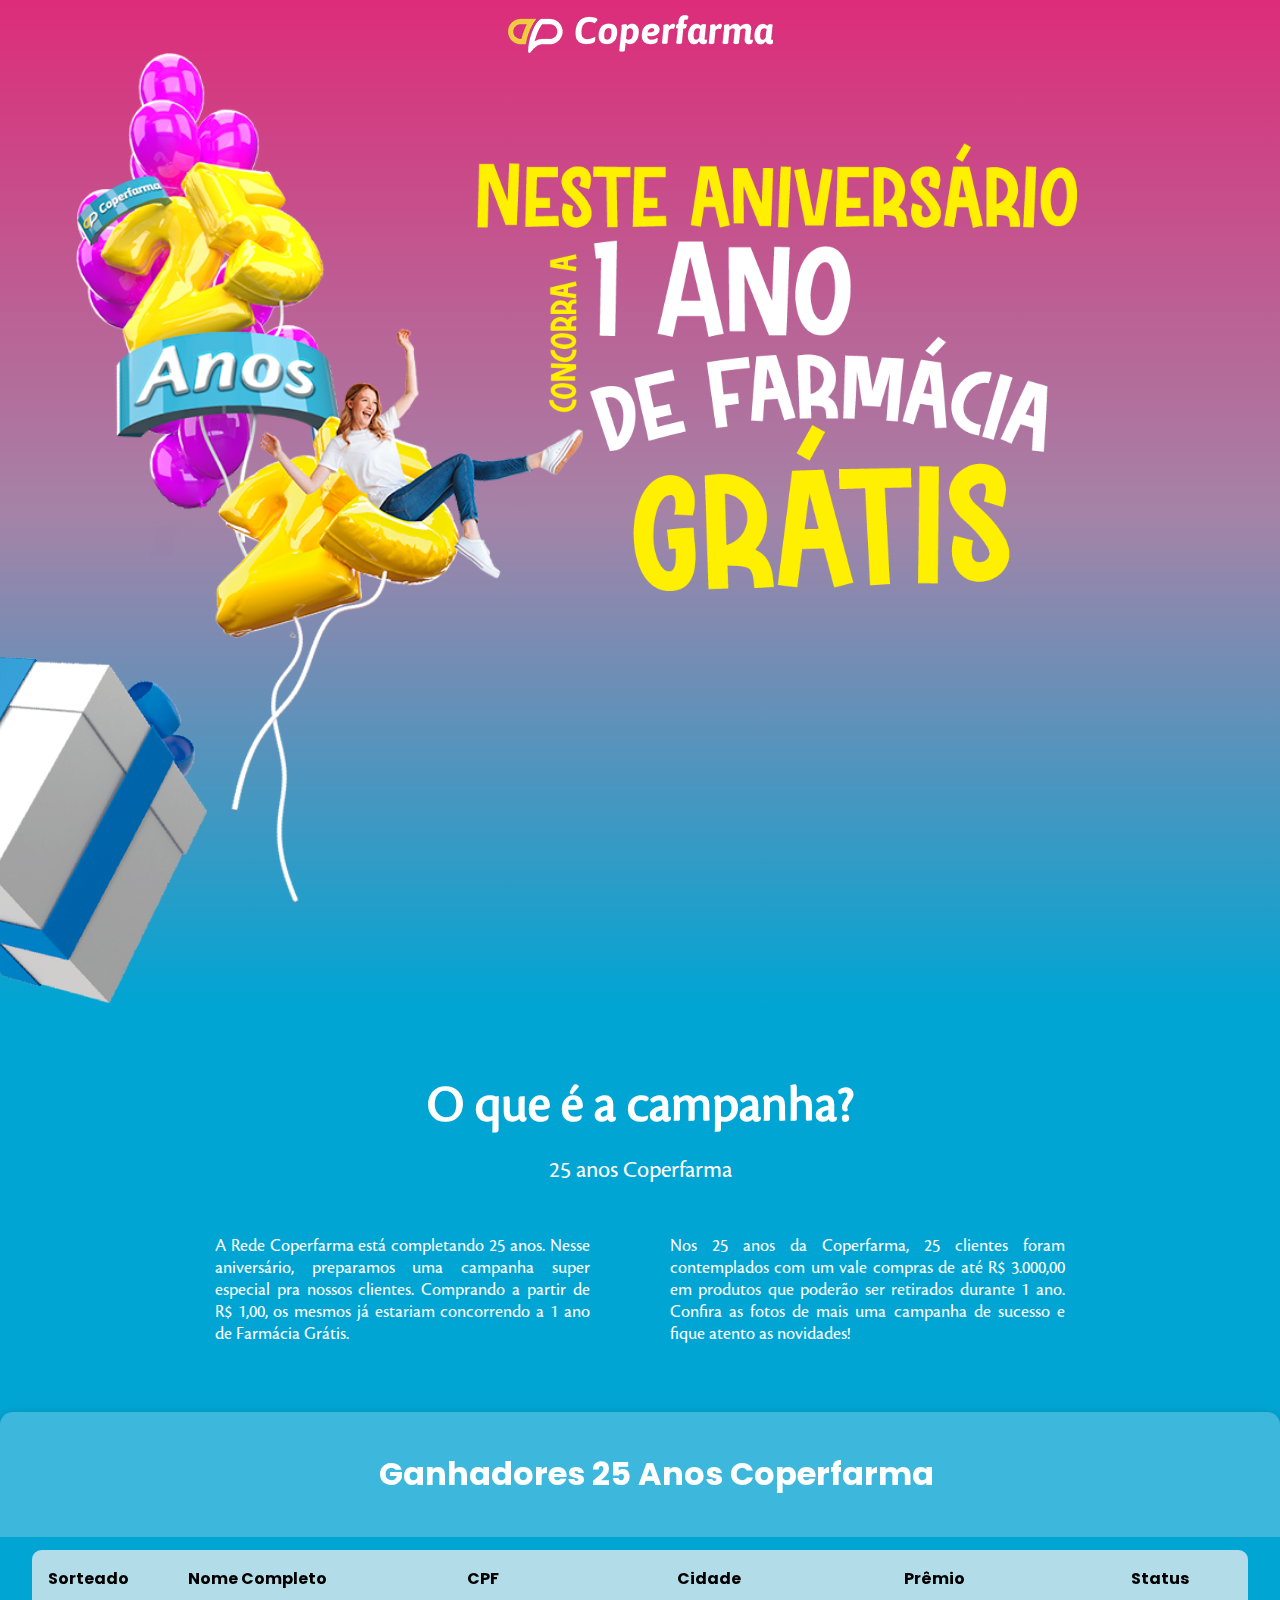
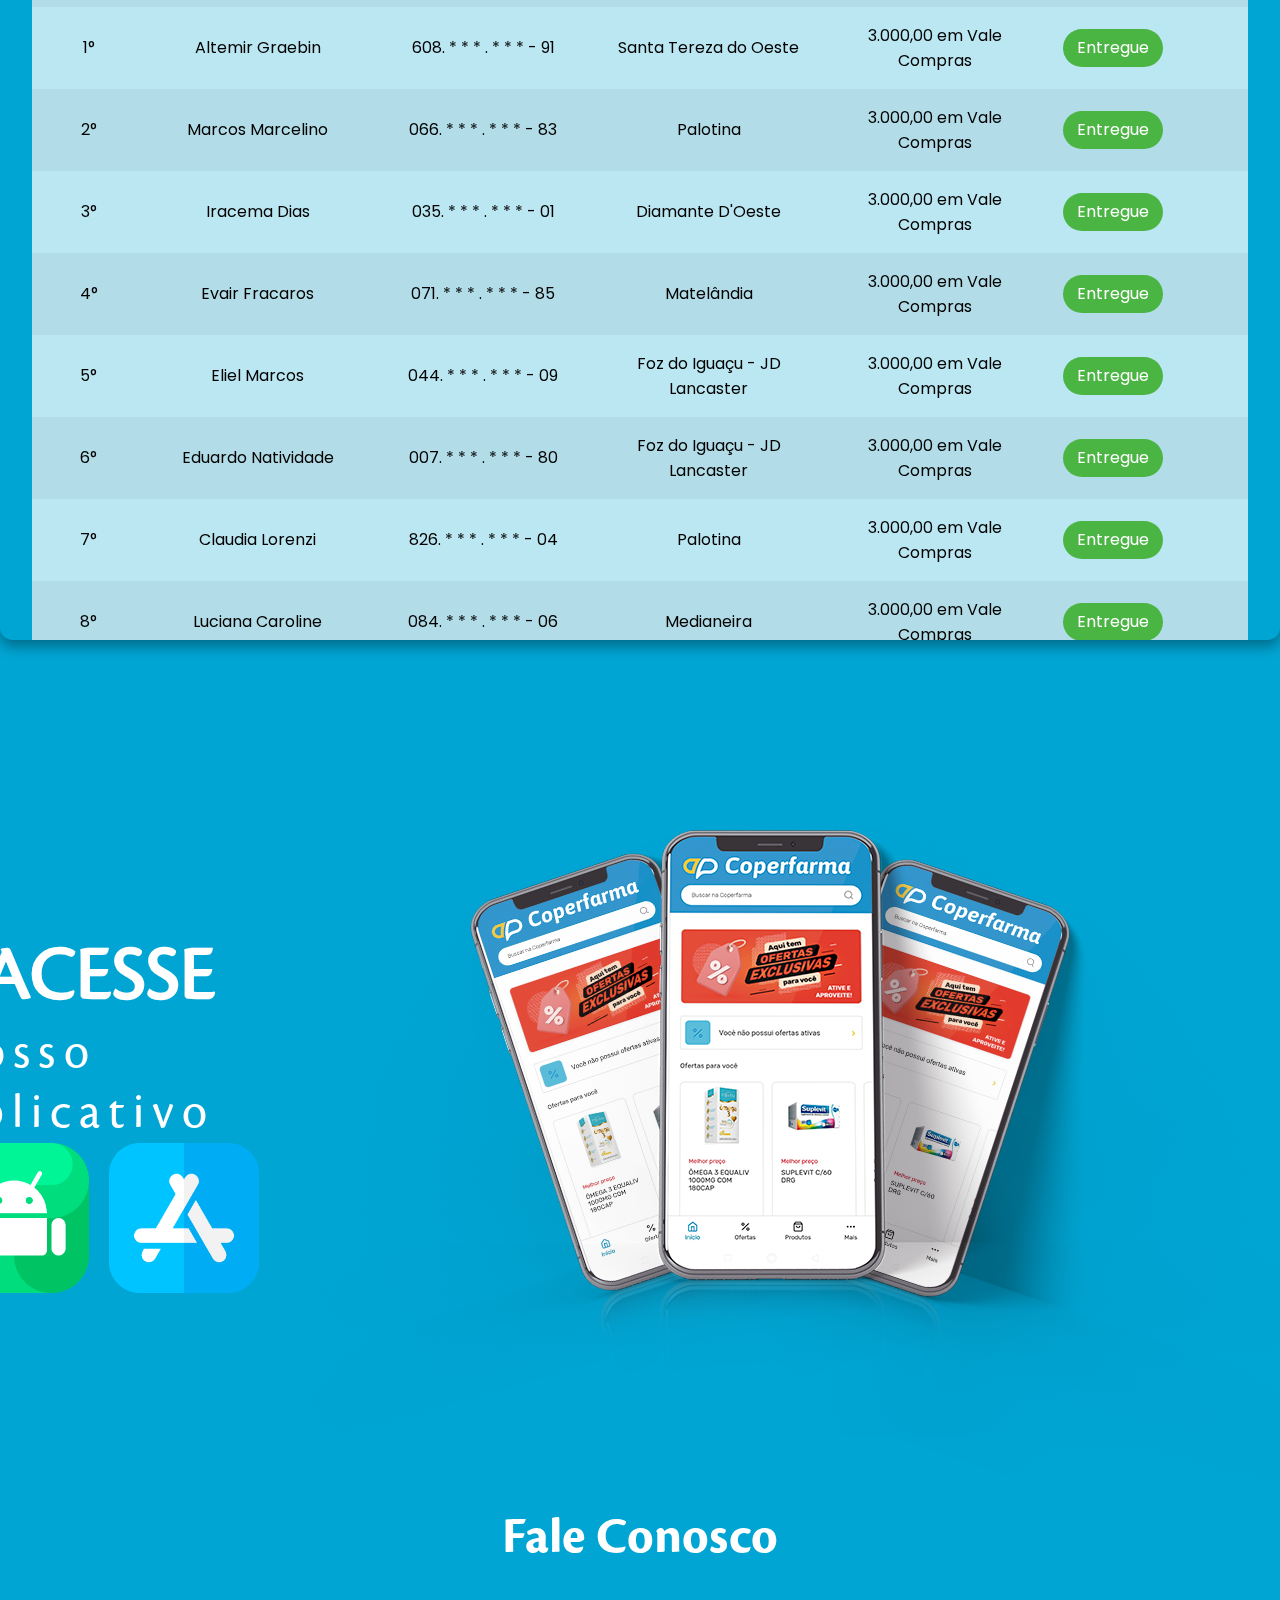
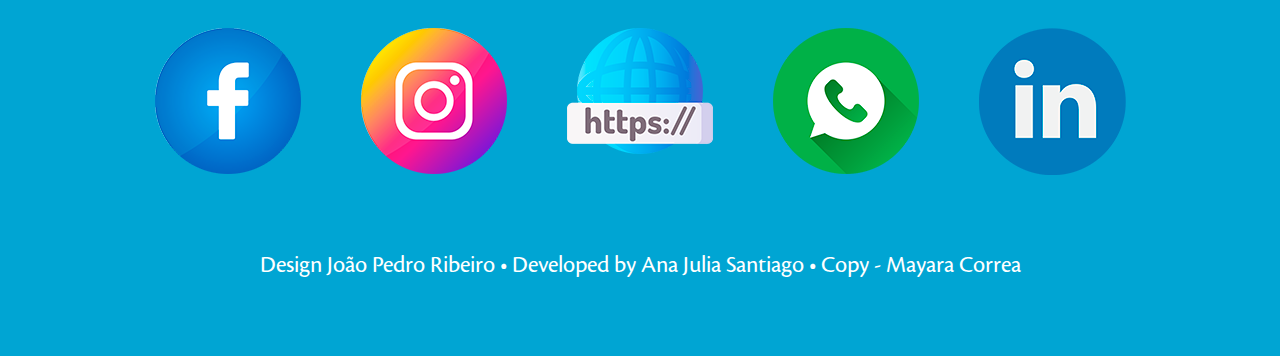
==== commit 5434aa07: "commit" ====
--- a/index.html
+++ b/index.html
@@ -7,10 +7,10 @@
     <meta name="viewport" content="width=device-width, initial-scale=1.0" />
     <link rel="stylesheet" href="style.css" />
     <link rel="shortcut icon" href="img/coper.png" type="image/x-icon" />
-    <link rel="preconnect" href="https://fonts.googleapis.com">
-    <link rel="preconnect" href="https://fonts.gstatic.com" crossorigin>
-    <link href="https://fonts.googleapis.com/css2?family=Poppins:wght@500&display=swap" rel="stylesheet">
-
+    <link rel="preconnect" href="https://fonts.googleapis.com" />
+    <link rel="preconnect" href="https://fonts.gstatic.com" crossorigin />
+    <link href="https://fonts.googleapis.com/css2?family=Poppins:wght@500&display=swap" rel="stylesheet" />
+    <link href="https://unpkg.com/boxicons@2.1.4/css/boxicons.min.css" rel="stylesheet" />
     <title>Promoção 25 anos Coperfarma</title>
 </head>
 
@@ -30,13 +30,15 @@
             </div>
 
             <div class="presentes-section-01">
-                <div class="presenteSS"> <img class="presentelateral" src="img/section-01/presentes lateral.png" /></div>
+                <div class="presenteSS">
+                    <img class="presentelateral" src="img/section-01/presentes lateral.png" />
+                </div>
             </div>
         </div>
 
         <div class="presentes-02-class">
             <div class="presentes-02">
-                <img class="presentelateral-esquerdo" src="./img/section-01/Presente lateral esquerdo.png" alt="" srcset="">
+                <img class="presentelateral-esquerdo" src="./img/section-01/Presente lateral esquerdo.png" alt="" srcset="" />
             </div>
         </div>
     </section>
@@ -52,7 +54,7 @@
                             </div>
                         </div>
                         <div>
-                            <h3 class="substitulo">25 anos Coperfarma</h1>
+                            <h3 class="substitulo">25 anos Coperfarma</h3>
                         </div>
                     </div>
 
@@ -62,59 +64,359 @@
                         </div>
                         <div>
                             Nos 25 anos da Coperfarma, 25 clientes foram contemplados com um vale compras de até R$ 3.000,00 em produtos que poderão ser retirados durante 1 ano. Confira as fotos de mais uma campanha de sucesso e fique atento as novidades!
-
                         </div>
                     </div>
                 </div>
             </div>
-
         </div>
     </section>
 
-    <section class="section-03">
-
-        <button id="prev-button" class="prev-button"><</button>
-
-        <div class="vencedor">
-            <img class="numercao" src="./img/Winner -2.png">
-            <img class="ganhadores" src="./img/Diamante d' Oeste 02.JPG">
-
-        </div>
-        <div class="dadosganhador">
+    <div class="tabelas">
+        <main class="table">
+            <section class="table__header">
+                <h1>Ganhadores 25 Anos Coperfarma</h1>
+            </section>
+
+            <section class="table__body">
+
+                <table>
+                    <thead>
+                        <tr>
+                            <th>Sorteado</th>
+                            <th>Nome completo</th>
+                            <th>CPF</th>
+                            <th>Cidade</th>
+                            <th>Prêmio</th>
+                            <th>Status</th>
+                        </tr>
+                    </thead>
+
+                    <tbody>
+                        <tr>
+                            <td>1°</td>
+                            <td>Altemir Graebin</td>
+                            <td>608. * * * . * * * - 91</td>
+                            <td>Santa Tereza do Oeste</td>
+                            <td>3.000,00 em Vale Compras</td>
+                            <td>
+                                <p class="status entregue">Entregue</p>
+                            </td>
+                        </tr>
+
+                        <tr>
+                            <td>2°</td>
+                            <td>Marcos Marcelino</td>
+                            <td>066. * * * . * * * - 83</td>
+                            <td>Palotina</td>
+                            <td>3.000,00 em Vale Compras</td>
+                            <td>
+                                <p class="status entregue">Entregue</p>
+                            </td>
+                        </tr>
+
+                        <tr>
+                            <td>3°</td>
+                            <td>Iracema Dias</td>
+                            <td>035. * * * . * * * - 01</td>
+                            <td>Diamante D'Oeste</td>
+                            <td>3.000,00 em Vale Compras</td>
+                            <td>
+                                <p class="status entregue">Entregue</p>
+                            </td>
+                        </tr>
+                        <tr>
+                            <td>4°</td>
+                            <td>Evair Fracaros</td>
+                            <td>071. * * * . * * * - 85</td>
+                            <td>Matelândia</td>
+                            <td>3.000,00 em Vale Compras</td>
+                            <td>
+                                <p class="status entregue">Entregue</p>
+                            </td>
+                        </tr>
+                        <tr>
+                            <td>5°</td>
+                            <td>Eliel Marcos</td>
+                            <td>044. * * * . * * * - 09</td>
+
+                            <td>Foz do Iguaçu - JD Lancaster</td>
+                            <td>3.000,00 em Vale Compras</td>
+                            <td>
+                                <p class="status entregue">Entregue</p>
+                            </td>
+                        </tr>
+                        <tr>
+                            <td>6°</td>
+                            <td>Eduardo Natividade</td>
+                            <td>007. * * * . * * * - 80</td>
+                            <td>Foz do Iguaçu - JD Lancaster</td>
+                            <td>3.000,00 em Vale Compras</td>
+                            <td>
+                                <p class="status entregue">Entregue</p>
+                            </td>
+                        </tr>
+
+                        <tr>
+                            <td>7°</td>
+                            <td>Claudia Lorenzi</td>
+                            <td>826. * * * . * * * - 04</td>
+                            <td>Palotina</td>
+                            <td>3.000,00 em Vale Compras</td>
+                            <td>
+                                <p class="status entregue">Entregue</p>
+                            </td>
+                        </tr>
+                        <tr>
+                            <td>8°</td>
+                            <td>Luciana Caroline</td>
+                            <td>084. * * * . * * * - 06</td>
+                            <td>Medianeira</td>
+                            <td>3.000,00 em Vale Compras</td>
+                            <td>
+                                <p class="status entregue">Entregue</p>
+                            </td>
+                        </tr>
+                        <tr>
+                            <td>9°</td>
+                            <td>Damaris Adiers</td>
+                            <td>111. * * * . * * * - 43</td>
+                            <td>Santa Helena</td>
+                            <td>3.000,00 em Vale Compras</td>
+                            <td>
+                                <p class="status entregue">Entregue</p>
+                            </td>
+                        </tr>
+
+                        <tr>
+                            <td>10°</td>
+                            <td>Renata Franco</td>
+                            <td>095. * * * . * * * - 75</td>
+                            <td>Foz do Iguaçu - JD Dona Fátima</td>
+                            <td>3.000,00 em Vale Compras</td>
+                            <td>
+                                <p class="status entregue">Entregue</p>
+                            </td>
+                        </tr>
+
+                        <tr>
+                            <td>11°</td>
+                            <td>Noely Aparecida</td>
+                            <td>038. * * * . * * * - 43</td>
+                            <td>Santa Helena</td>
+                            <td>3.000,00 em Vale Compras</td>
+                            <td>
+                                <p class="status entregue">Entregue</p>
+                            </td>
+                        </tr>
+
+                        <tr>
+                            <td>12°</td>
+                            <td>Luiz Eduardo</td>
+                            <td>053. * * * . * * * - 99</td>
+                            <td>Ubiratã</td>
+                            <td>3.000,00 em Vale Compras</td>
+                            <td>
+                                <p class="status entregue">Entregue</p>
+                            </td>
+                        </tr>
+
+                        <tr>
+                            <td>13°</td>
+                            <td>Maele Silva</td>
+                            <td>458. * * * . * * * - 62</td>
+                            <td>Palotina</td>
+                            <td>3.000,00 em Vale Compras</td>
+                            <td>
+                                <p class="status entregue">Entregue</p>
+                            </td>
+                        </tr>
+
+                        <tr>
+                            <td>14°</td>
+                            <td>Genilda Barbosa</td>
+                            <td>099. * * * . * * * - 67</td>
+                            <td>Foz do Iguaçu - Vila C Nova</td>
+                            <td>3.000,00 em Vale Compras</td>
+                            <td>
+                                <p class="status entregue">Entregue</p>
+                            </td>
+                        </tr>
+
+                        <tr>
+                            <td>15°</td>
+                            <td>Marcia Regina</td>
+                            <td>042. * * * . * * * - 39</td>
+                            <td>Céu Azul</td>
+                            <td>3.000,00 em Vale Compras</td>
+                            <td>
+                                <p class="status entregue">Entregue</p>
+                            </td>
+                        </tr>
+
+                        <tr>
+                            <td>16°</td>
+                            <td>Jair do Espirito Santo</td>
+                            <td>502. * * * . * * * - 91</td>
+                            <td>Palotina</td>
+                            <td>3.000,00 em Vale Compras</td>
+                            <td>
+                                <p class="status entregue">Entregue</p>
+                            </td>
+                        </tr>
+                        <tr>
+                            <td>17°</td>
+                            <td>Dionedes Scariot</td>
+                            <td>039. * * * . * * * - 28</td>
+                            <td>Santa Terezinha</td>
+                            <td>3.000,00 em Vale Compras</td>
+                            <td>
+                                <p class="status entregue">Entregue</p>
+                            </td>
+                        </tr>
+                        <tr>
+                            <td>18°</td>
+                            <td>Priscila Gomes</td>
+                            <td>056. * * * . * * * - 79</td>
+                            <td>Foz do Iguaçu - Jardim Karla</td>
+                            <td>3.000,00 em Vale Compras</td>
+                            <td>
+                                <p class="status entregue">Entregue</p>
+                            </td>
+                        </tr>
+                        <tr>
+                            <td>19°</td>
+                            <td>Davi Marcondes</td>
+                            <td>066. * * * . * * * - 98</td>
+                            <td>Santa Helena</td>
+                            <td>3.000,00 em Vale Compras</td>
+                            <td>
+                                <p class="status entregue">Entregue</p>
+                            </td>
+                        </tr>
+                        <tr>
+                            <td>20°</td>
+                            <td>Ludimila Nicolau</td>
+                            <td>013. * * * . * * * - 55</td>
+                            <td>Medianeira</td>
+                            <td>3.000,00 em Vale Compras</td>
+                            <td>
+                                <p class="status entregue">Entregue</p>
+                            </td>
+                        </tr>
+
+                        <tr>
+                            <td>21°</td>
+                            <td>Estefany de Oliveira</td>
+                            <td>107. * * * . * * * - 97</td>
+                            <td>Foz do Iguaçu - Vila C Velha</td>
+                            <td>3.000,00 em Vale Compras</td>
+                            <td>
+                                <p class="status entregue">Entregue</p>
+                            </td>
+                        </tr>
+
+                        <tr>
+                            <td>22°</td>
+                            <td>Laise Virgilio</td>
+                            <td>126. * * * . * * * - 12</td>
+                            <td>Palotina</td>
+                            <td>3.000,00 em Vale Compras</td>
+                            <td>
+                                <p class="status entregue">Entregue</p>
+                            </td>
+                        </tr>
+
+                        <tr>
+                            <td>23°</td>
+                            <td>Claudio Afonso</td>
+                            <td>577. * * * . * * * - 20</td>
+                            <td>Missal</td>
+                            <td>3.000,00 em Vale Compras</td>
+                            <td>
+                                <p class="status entregue">Entregue</p>
+                            </td>
+                        </tr>
+
+                        <tr>
+                            <td>24°</td>
+                            <td>Jaqueline Ines</td>
+                            <td>570. * * * . * * * - 51</td>
+                            <td>Missal</td>
+                            <td>3.000,00 em Vale Compras</td>
+                            <td>
+                                <p class="status entregue">Entregue</p>
+                            </td>
+                        </tr>
+
+                        <tr>
+                            <td>25°</td>
+                            <td>Rosa Frida</td>
+                            <td>703. * * * . * * * - 87</td>
+                            <td>Medianeira
+                            </td>
+                            <td>3.000,00 em Vale Compras</td>
+                            <td>
+                                <p class="status entregue">Entregue</p>
+                            </td>
+                        </tr>
+
+                        <tr>
+                            <td></td>
+                            <td></td>
+                            <td></td>
+                            <td>
+                            </td>
+                            <td></td>
+                            <td>
+                                </p>
+                            </td>
+                        </tr>
+
+                        </tr>
+                    </tbody>
+                </table>
+            </section>
+        </main>
+    </div>
+
+    <!-- <img class="numercao" src="./img/Winner -2.png"> -->
+
+    <!-- 
+
+        <div class="slider">
+            <img class="ganhadores" src="./img/slider-01.JPG" id="ganhador1tb">
+            <img class="ganhadores" src="./img/second.jpg" id="ganhador1tb"> -->
+
+    <!-- <div class="btn">
+
+                <button onclick="back()"><i class='bx bxs-chevron-left'></i></button>
+
+                <button onclick="next()"><i class='bx bxs-chevron-right'></i></button>
+            </div>
+
+        </div>
+  -->
+
+    <!-- <div class="dadosganhador" id="ganhador1">
             <div>DONA LURDES</div>
             <div>Coperfarma Diamante </div>
             <div>CPF: 00****-25</div>
 
-        </div>
-
-        <button id="next-button" class="next-button">></button>
-
-
-        <!-- <div class="vencedor">
+        </div> -->
+
+    <!-- <div class="vencedor">
             <img class="numercao" src="./img/Winner -2.png">
             <img class="ganhadores" src="./img/Palotina 01.JPG">
 
-        </div>
-        <div class="dadosganhador">
+        </div> -->
+    <!-- <div class="dadosganhador">
             <div>DONA LURDES</div>
             <div>DIAMANTE D' OESTE </div>
             <div>CPF: 00****-25</div>
 
-        </div> -->
-
-
-
-
-
-
-        </div>
-
-
-
-    </section>
-
-
-
+        </div>
+
+    <!-- </div> -->
 
     <section class="section-07">
         <div class="tela07">
@@ -124,18 +426,19 @@
 
                 <div class="stores">
                     <div>
-                        <a href="https://bit.ly/3PpPorw" target="_blank"><img class="APPS" src="img/android.png" alt="" srcset=""></a>
+                        <a href="https://bit.ly/3PpPorw" target="_blank"><img class="APPS" src="img/android.png" alt="" srcset="" /></a>
                     </div>
 
                     <div>
-                        <a href="https://apple.co/3AIks1g" target="_blank"> <img class="APPS" src="img/app-store.png" alt="" srcset=""></a>
+                        <a href="https://apple.co/3AIks1g" target="_blank">
+                            <img class="APPS" src="img/app-store.png" alt="" srcset="" /></a>
                     </div>
                 </div>
             </div>
 
             <div>
                 <div>
-                    <img class="celulares" src="img/Celular.png" alt="" srcset="">
+                    <img class="celulares" src="img/Celular.png" alt="" srcset="" />
                 </div>
             </div>
         </div>
@@ -147,22 +450,23 @@
 
             <div class="plataforms">
                 <div>
-                    <a href="https://www.facebook.com/redecoperfarma" target="_blank"><img src="img/face.png" alt="" srcset=""></a>
-                </div>
-                <div>
-                    <a href="https://www.instagram.com/redecoperfarma/" target="_blank"> <img src="img/instagram.png" alt="" srcset=""></a>
-                </div>
-
-                <div>
-                    <a href="http://www.coperfarma.com.br/" target="_blank"><img src="img/web-link.png" alt="" srcset=""></a>
-                </div>
-
-                <div>
-                    <a href="https://api.whatsapp.com/send?phone=554584014683&text=Ol%C3%A1%20meu%20nome%20%C3%A9%20Nair%20em%20que%20posso%20ajudar%3F" target="_blank"><img src="img/whatsapp.png" alt="" srcset=""></a>
-                </div>
-
-                <div>
-                    <a href="https://www.linkedin.com/company/28919235/admin/" target="_blank"><img src="img/linkedin.png" alt="" srcset=""></a>
+                    <a href="https://www.facebook.com/redecoperfarma" target="_blank"><img src="img/face.png" alt="" srcset="" /></a>
+                </div>
+                <div>
+                    <a href="https://www.instagram.com/redecoperfarma/" target="_blank">
+                        <img src="img/instagram.png" alt="" srcset="" /></a>
+                </div>
+
+                <div>
+                    <a href="http://www.coperfarma.com.br/" target="_blank"><img src="img/web-link.png" alt="" srcset="" /></a>
+                </div>
+
+                <div>
+                    <a href="https://api.whatsapp.com/send?phone=554584014683&text=Ol%C3%A1%20meu%20nome%20%C3%A9%20Nair%20em%20que%20posso%20ajudar%3F" target="_blank"><img src="img/whatsapp.png" alt="" srcset="" /></a>
+                </div>
+
+                <div>
+                    <a href="https://www.linkedin.com/company/28919235/admin/" target="_blank"><img src="img/linkedin.png" alt="" srcset="" /></a>
                 </div>
             </div>
             <div>
@@ -171,12 +475,9 @@
                 </div>
             </div>
         </div>
-
-
     </section>
 </body>
 
-<script src="./index.js">
-</script>
+<script src="./index.js"></script>
 
 </html>--- a/style.css
+++ b/style.css
@@ -127,7 +127,7 @@
   display: flex;
   justify-content: center;
   width: 100%;
-  height: 80vh;
+  height: 45vh;
 }
 
 /* section2 */
@@ -199,7 +199,7 @@
   justify-content: center;
 }
 
-.box {
+ganhadores .box {
   width: 450px;
   height: 575px;
   background-color: white;
@@ -220,15 +220,133 @@
   opacity: 1;
 }
 
-.ganhadores {
-  /* opacity: 0; */
-  width: 600px;
-  height: 800px;
-  border: 25px solid white;
-  border-top: 30px solid white;
-  border-bottom: 180px solid white;
-  border-bottom-right-radius: 25px;
-  border-bottom-left-radius: 25px;
+.body {
+  display: flex;
+  justify-content: center;
+  align-items: center;
+  align-items: center;
+}
+
+main.table {
+  max-width: 100%;
+  height: 92vh;
+  /* aqui eu posso por uma cor de fundo */
+  background-color: #00a5d3;
+  backdrop-filter: blur(7px);
+  box-shadow: 0 0.4rem 0.8rem #0005;
+  border-radius: 0.8rem;
+  overflow: hidden;
+  font-family: "Poppins";
+}
+
+.tabelas {
+  display: flex;
+  justify-content: center;
+  align-items: center;
+}
+
+.table__header {
+  width: 100%;
+  height: 12%;
+  background-color: rgba(232, 233, 248, 0.267);
+  padding: 0.8rem 1rem;
+  color: white;
+  font-family: "Poppins";
+  align-items: center;
+  display: flex;
+  justify-content: center;
+}
+
+.table__body {
+  width: 95%;
+  max-height: calc(89% - 0.8rem);
+  background-color: #fffb;
+  margin: 0.8rem auto;
+  border-radius: 0.6rem;
+  overflow: auto;
+}
+
+.table__body::-webkit-scrollbar {
+  width: 0.5rem;
+  height: 0.5rem;
+}
+
+.table__body::-webkit-scrollbar-thumb {
+  border-radius: 0.5rem;
+  background-color: #0004;
+  visibility: hidden;
+}
+
+.table__body:hover::-webkit-scrollbar-thumb {
+  visibility: visible;
+}
+
+.status {
+  border-radius: 2rem;
+  background-color: #4bb543;
+  color: white;
+  padding: 0.4rem 0;
+  width: 100px;
+  text-align: center;
+}
+
+table {
+  width: 100%;
+}
+
+thead tr {
+  /* position: sticky; */
+  top: 0;
+  left: 0;
+  background-color: #0000000b;
+  cursor: pointer;
+  text-transform: capitalize;
+}
+
+tbody tr:nth-child(even) {
+  background-color: #0000000b;
+}
+
+tbody tr:hover {
+  background-color: #fff6;
+  transition: 0.2s;
+}
+
+table,
+th,
+td {
+  border-collapse: collapse;
+  padding: 1rem;
+  text-align: center;
+}
+
+.btn {
+  position: absolute;
+  top: 0;
+  left: 0;
+  margin-top: 200px;
+  margin-left: -73px;
+  width: 100%;
+  height: 100%;
+  display: flex;
+  gap: 700px;
+  /* justify-content: space-between; */
+  align-items: center;
+}
+
+.btn button {
+  background: none;
+  outline: none;
+  border: none;
+  color: white;
+}
+
+.btn button i {
+  font-size: 50px;
+}
+
+.btn button i:hover {
+  color: rgb(189, 186, 186);
 }
 
 .substitulo {
@@ -707,6 +825,9 @@
 /* Responsividade */
 
 @media screen and (max-width: 800px) {
+  td:not(:first-of-type) {
+    min-width: 12.1rem;
+  }
   .section-01 {
     height: auto;
     margin-bottom: 30px;
@@ -903,9 +1024,25 @@
     font-size: 10spx;
     text-align: center;
   }
+  .table__header {
+    width: 100%;
+    height: 8%;
+    font-size: 12px;
+    top: 25px;
+  }
+  .table__body {
+    top: 25px;
+  }
+  .section-02 {
+    width: 100%;
+    height: 120vh;
+  }
 }
 
 @media screen and (min-width: 801px) {
+  td:not(:first-of-type) {
+    min-width: 12.1rem;
+  }
   .card-Validade-posicao {
     display: flex;
   }
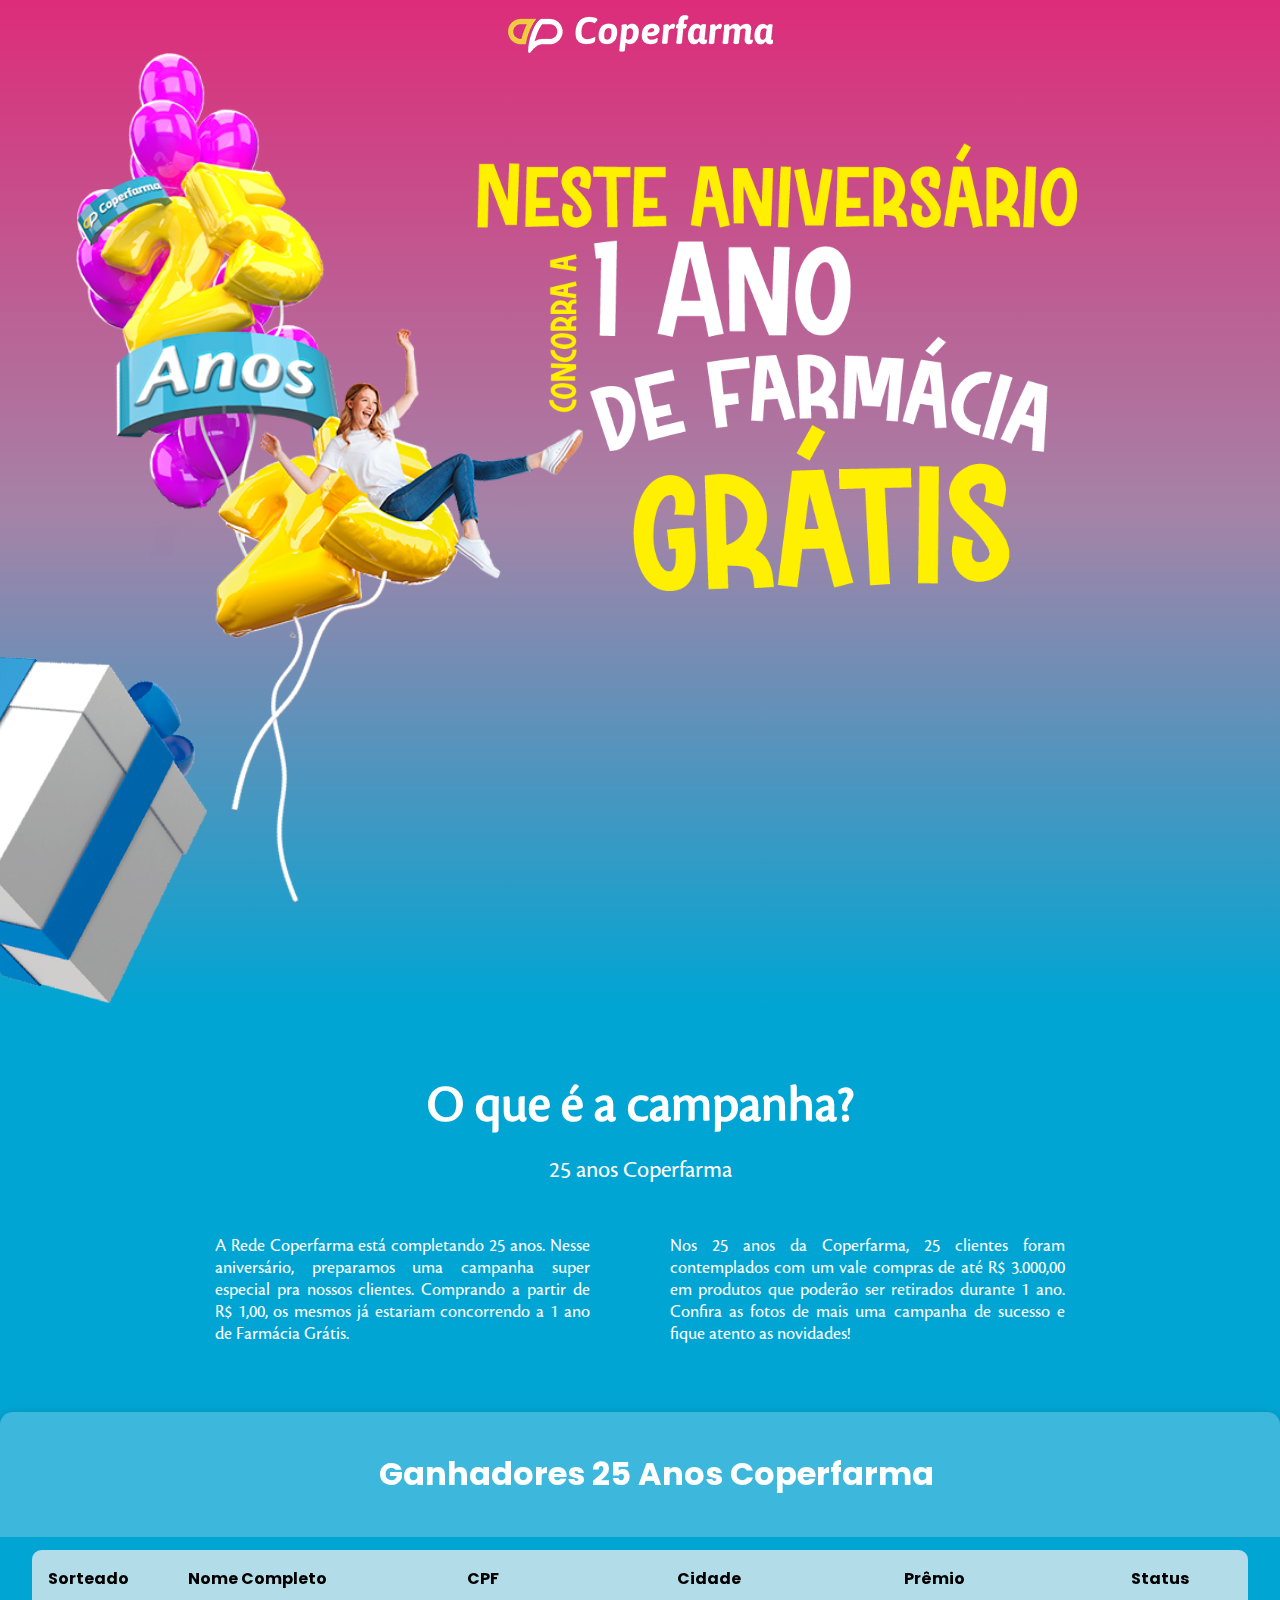
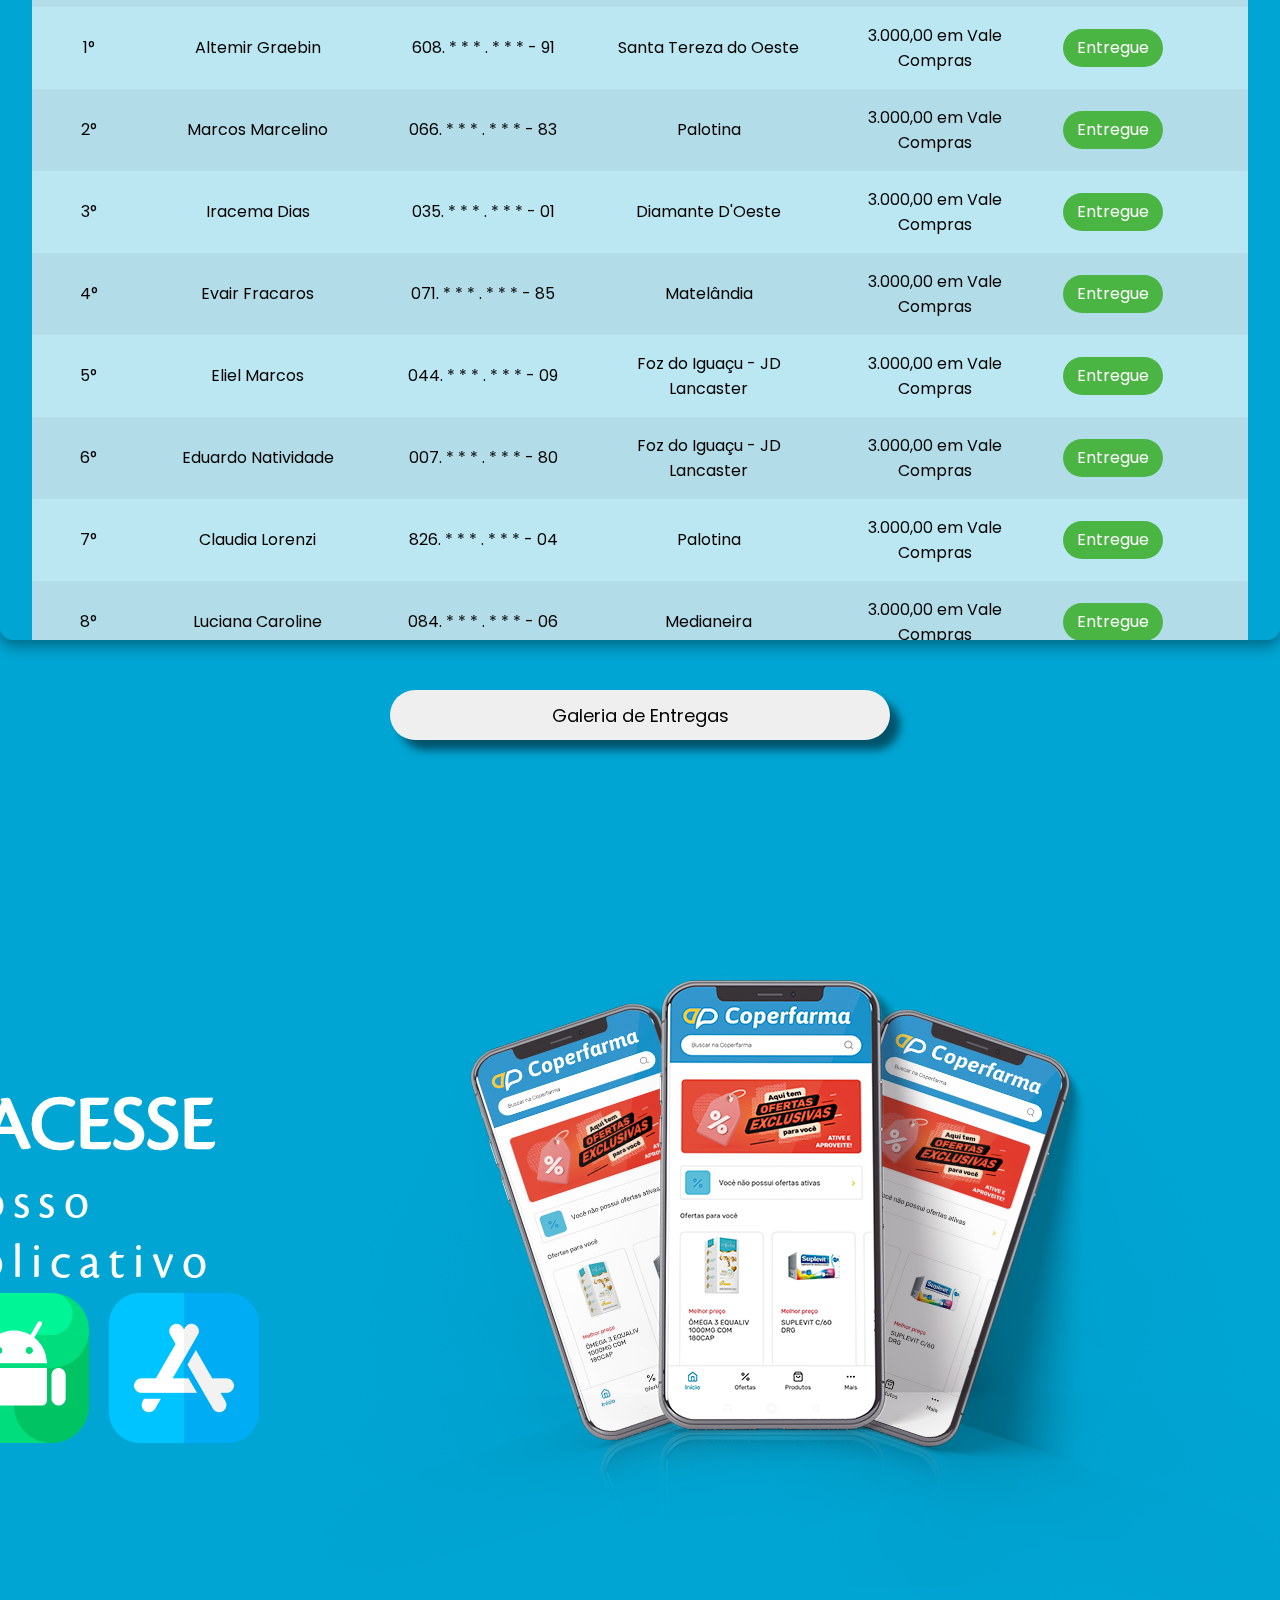
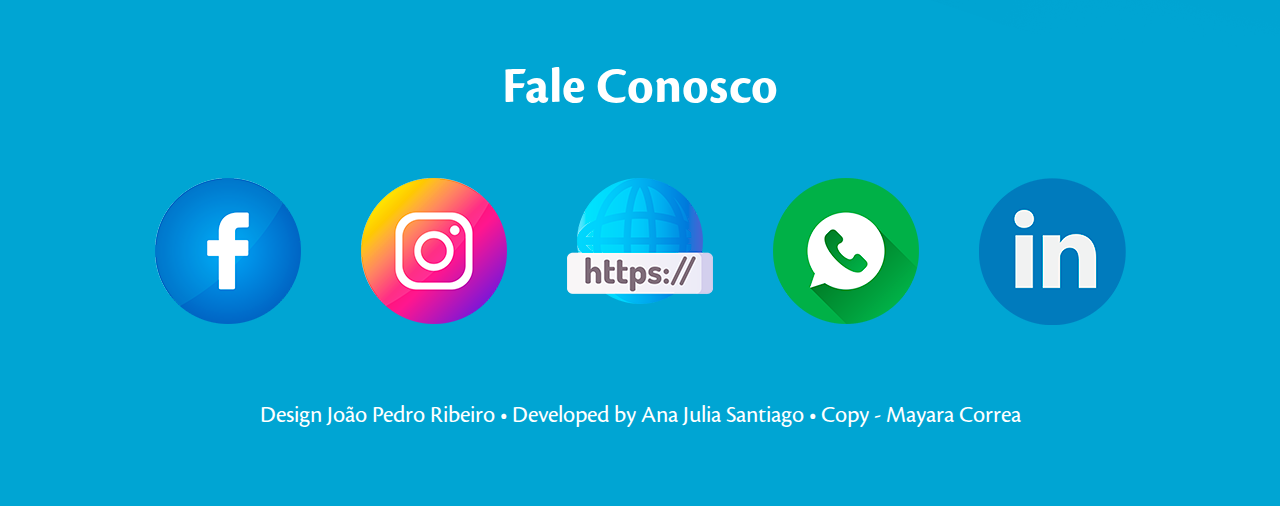
==== commit 5b16b4d2: "create screen comtemplated" ====
--- a/index.html
+++ b/index.html
@@ -356,7 +356,7 @@
                             </td>
                             <td>3.000,00 em Vale Compras</td>
                             <td>
-                                <p class="status entregue">Entregue</p>
+                                <p class="status-entregue">Entregue</p>
                             </td>
                         </tr>
 
@@ -376,7 +376,10 @@
                     </tbody>
                 </table>
             </section>
+
+
         </main>
+        <div class="classbutton"><a href="./contemplated.html"><button class="buttonGalery">Galeria de Entregas</button></a></div>
     </div>
 
     <!-- <img class="numercao" src="./img/Winner -2.png"> -->
--- a/style.css
+++ b/style.css
@@ -199,15 +199,6 @@
   justify-content: center;
 }
 
-ganhadores .box {
-  width: 450px;
-  height: 575px;
-  background-color: white;
-  align-items: center;
-  justify-content: center;
-  display: flex;
-}
-
 .titul0-sub {
   display: flex;
   flex-direction: column;
@@ -243,6 +234,28 @@
   display: flex;
   justify-content: center;
   align-items: center;
+  flex-direction: column;
+}
+
+.buttonGalery {
+  width: 500px;
+  height: 50px;
+  border-radius: 25px;
+  font-family: "Poppins";
+  font-size: 18px;
+  filter: drop-shadow(10px 10px 4px rgba(0, 0, 0, 0.5));
+}
+
+.buttonGalery:hover {
+  background-color: #00a5d3;
+  color: white;
+  font-weight: bold;
+  border: 2px solid white;
+  transition: 0.2s;
+}
+
+.classbutton {
+  padding: 50px;
 }
 
 .table__header {
